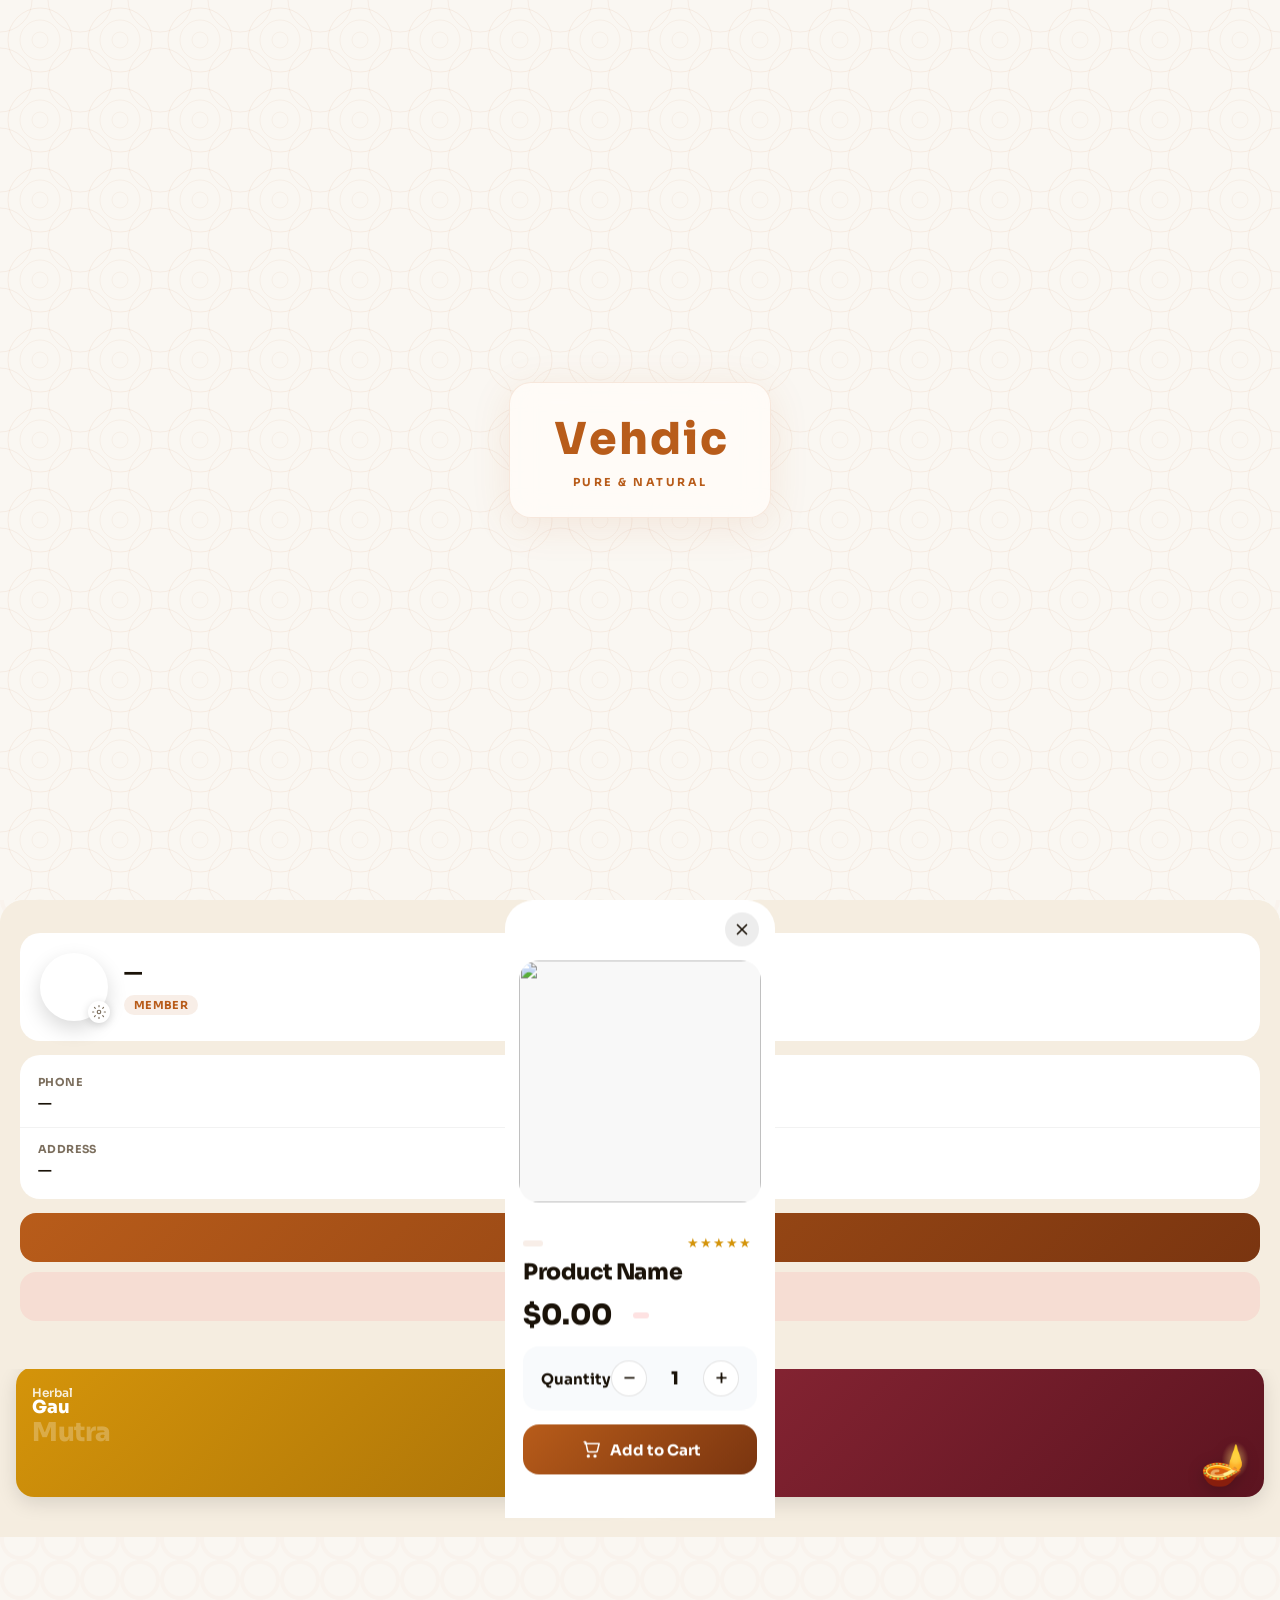
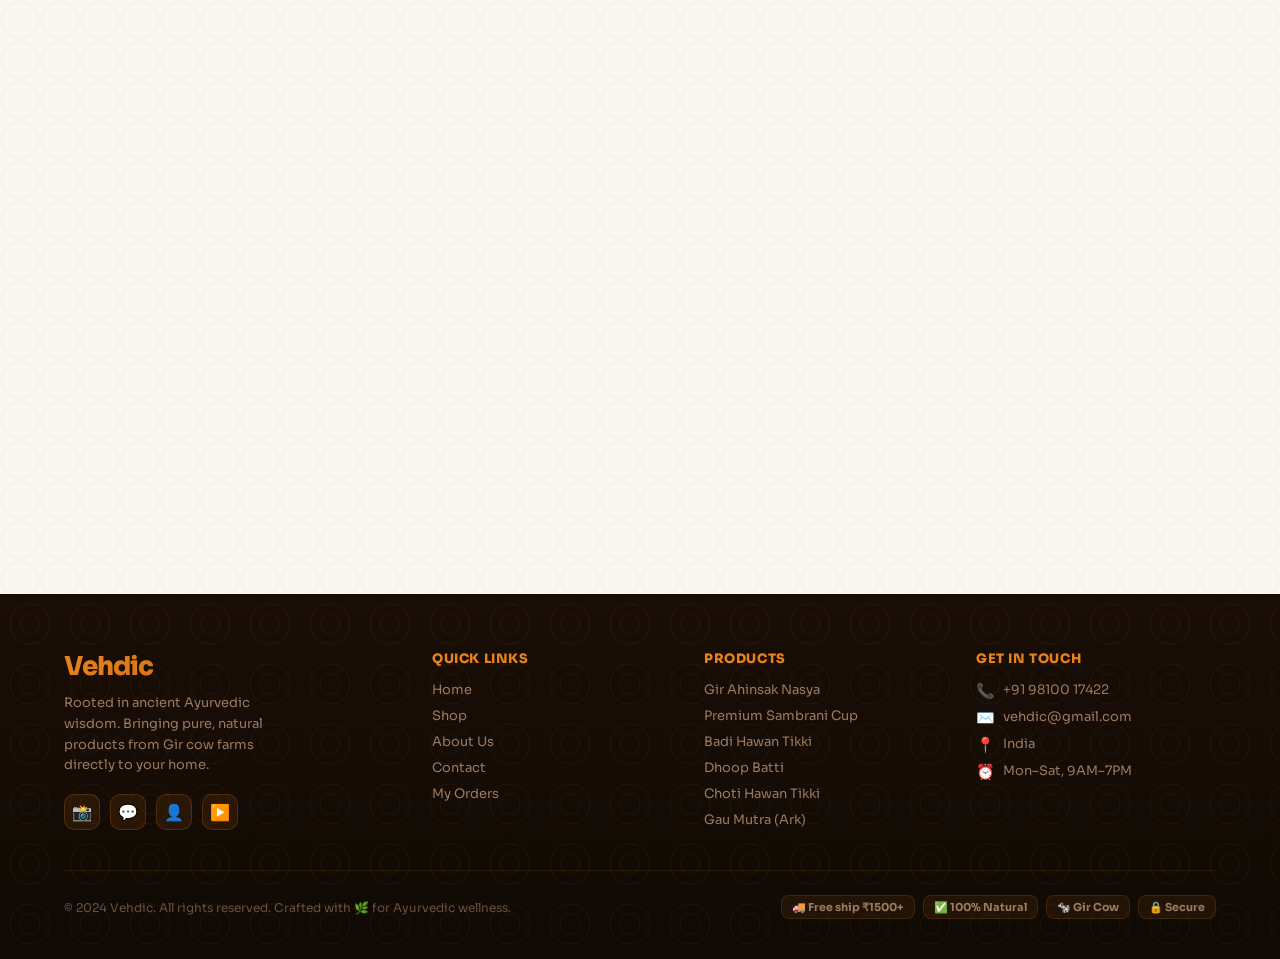
==== index.html @ 8cbbe34f "Update index.html" ====
<!DOCTYPE html>
<html lang="en">
<head>
    <meta charset="UTF-8">
    <meta name="viewport" content="width=device-width, initial-scale=1.0, viewport-fit=cover">
    <meta name="theme-color" content="#b85c1a">
    <meta name="description" content="Vehdic — Pure & Natural Ayurvedic Products. Nasya, Sambrani, Hawan Tikki, Dhoop Batti and more.">
    <meta name="apple-mobile-web-app-capable" content="yes">
    <meta name="apple-mobile-web-app-status-bar-style" content="default">
    <meta name="apple-mobile-web-app-title" content="Vehdic">
    <title>Vehdic</title>
    <!-- PWA Manifest -->
    <link rel="manifest" href="manifest.json">
    <!-- Preconnect to external domains BEFORE loading them -->
    <link rel="preconnect" href="https://fonts.googleapis.com" crossorigin>
    <link rel="preconnect" href="https://fonts.gstatic.com" crossorigin>
    <link rel="preconnect" href="https://www.gstatic.com" crossorigin>
    <link rel="preconnect" href="https://vehdic-default-rtdb.asia-southeast1.firebasedatabase.app" crossorigin>
    <!-- Font: load async so it doesn't block render -->
    <link rel="preload" as="style" href="https://fonts.googleapis.com/css2?family=Sora:wght@400;600;700;800;900&display=swap" onload="this.onload=null;this.rel='stylesheet'">
    <noscript><link rel="stylesheet" href="https://fonts.googleapis.com/css2?family=Sora:wght@400;600;700;800;900&display=swap"></noscript>
    <!-- Critical CSS — inline so page renders immediately without network -->
    <style>
    /* Minimal critical CSS for above-fold render */
    *{margin:0;padding:0;box-sizing:border-box;font-family:'Sora',-apple-system,BlinkMacSystemFont,sans-serif;}
    body{background:#faf7f2;color:#1a1208;overflow-x:hidden;}

    /* ── PAGE LOADER with full background pattern ── */
    .page-loader{
        position:fixed;inset:0;z-index:99999;
        display:flex;align-items:center;justify-content:center;
        background-color:#faf7f2;
        /* Same circle mandala pattern as the main site */
        background-image:url("data:image/svg+xml,%3Csvg width='80' height='80' viewBox='0 0 80 80' xmlns='http://www.w3.org/2000/svg'%3E%3Cg fill='none' fill-rule='evenodd'%3E%3Cg stroke='%23b85c1a' stroke-opacity='0.07' stroke-width='1'%3E%3Ccircle cx='40' cy='40' r='30'/%3E%3Ccircle cx='40' cy='40' r='20'/%3E%3Ccircle cx='40' cy='40' r='10'/%3E%3Ccircle cx='0' cy='0' r='30'/%3E%3Ccircle cx='80' cy='0' r='30'/%3E%3Ccircle cx='0' cy='80' r='30'/%3E%3Ccircle cx='80' cy='80' r='30'/%3E%3C/g%3E%3C/g%3E%3C/svg%3E");
        background-size:80px 80px;
        transition:opacity .5s ease, visibility .5s ease;
    }
    .page-loader:not(.show){opacity:0;visibility:hidden;pointer-events:none;}
    .page-loader.fade-out{opacity:0;visibility:hidden;}
    .loader-inner{
        display:flex;flex-direction:column;align-items:center;gap:8px;
        /* Soft card blur effect behind text */
        background:rgba(250,247,242,0.7);
        backdrop-filter:blur(8px);
        -webkit-backdrop-filter:blur(8px);
        padding:32px 40px;
        border-radius:24px;
        border:1px solid rgba(184,92,26,0.1);
        box-shadow:0 8px 40px rgba(184,92,26,0.08);
    }
    .loader-tagline{
        font-size:11px;font-weight:700;color:#b85c1a;
        letter-spacing:2px;text-transform:uppercase;
        opacity:0;animation:tagIn .6s ease .8s forwards;
    }
    @keyframes tagIn{from{opacity:0;transform:translateY(4px)}to{opacity:1;transform:translateY(0)}}
    .vehdic-loader{display:flex;gap:3px;}
    .vehdic-loader span{font-size:42px;font-weight:900;color:#b85c1a;animation:vP 1s ease-in-out infinite;letter-spacing:-1px;}
    .vehdic-loader span:nth-child(1){animation-delay:0s}
    .vehdic-loader span:nth-child(2){animation-delay:.1s}
    .vehdic-loader span:nth-child(3){animation-delay:.2s}
    .vehdic-loader span:nth-child(4){animation-delay:.3s}
    .vehdic-loader span:nth-child(5){animation-delay:.4s}
    .vehdic-loader span:nth-child(6){animation-delay:.5s}
    @keyframes vP{0%,100%{opacity:.25;transform:translateY(0)}50%{opacity:1;transform:translateY(-9px)}}
    #appShell{opacity:0;transition:opacity .4s ease;}
    #appShell.loaded{opacity:1;}
    </style>
    <!-- Full stylesheet — loads after critical CSS -->
    <link rel="stylesheet" href="style.css" media="print" onload="this.media='all'">
    <noscript><link rel="stylesheet" href="style.css"></noscript>
</head>
<body>

<!-- PAGE LOADER -->
<div id="pageLoader" class="page-loader show">
    <div class="loader-inner">
        <div class="vehdic-loader">
            <span>V</span><span>e</span><span>h</span><span>d</span><span>i</span><span>c</span>
        </div>
        <div class="loader-tagline">Pure &amp; Natural</div>
    </div>
</div>

<!-- ═══════════════════════════════════════════════ -->
<!--  AUTH MODAL (floating, not full wall)           -->
<!-- ═══════════════════════════════════════════════ -->
<div id="authModalOverlay" class="auth-modal-overlay view-hidden" tabindex="-1">
    <div class="auth-modal" role="dialog" aria-modal="true">

        <!-- Dismiss (guest mode) -->
        <button class="auth-modal-dismiss ios-tap" id="authModalDismiss" title="Continue as guest">
            <svg viewBox="0 0 24 24" fill="none" width="18" height="18" stroke="currentColor" stroke-width="2.2"><path d="M6 18L18 6M6 6l12 12" stroke-linecap="round" stroke-linejoin="round"/></svg>
        </button>

        <!-- Brand -->
        <div class="auth-brand">
            <div class="auth-brand-logo">V</div>
            <div>
                <div class="auth-brand-name">Vehdic</div>
                <div class="auth-brand-sub">Pure &amp; Natural Products</div>
            </div>
        </div>

        <!-- Tabs -->
        <div class="auth-tabs">
            <button class="auth-tab active" data-tab="login">Sign In</button>
            <button class="auth-tab" data-tab="register">Create Account</button>
        </div>

        <!-- LOGIN -->
        <div class="auth-panel" id="loginPanel">
            <button class="google-btn ios-tap" id="googleSignInBtn">
                <svg viewBox="0 0 24 24" width="18" height="18"><path fill="#4285F4" d="M22.56 12.25c0-.78-.07-1.53-.2-2.25H12v4.26h5.92c-.26 1.37-1.04 2.53-2.21 3.31v2.77h3.57c2.08-1.92 3.28-4.74 3.28-8.09z"/><path fill="#34A853" d="M12 23c2.97 0 5.46-.98 7.28-2.66l-3.57-2.77c-.98.66-2.23 1.06-3.71 1.06-2.86 0-5.29-1.93-6.16-4.53H2.18v2.84C3.99 20.53 7.7 23 12 23z"/><path fill="#FBBC05" d="M5.84 14.09c-.22-.66-.35-1.36-.35-2.09s.13-1.43.35-2.09V7.07H2.18C1.43 8.55 1 10.22 1 12s.43 3.45 1.18 4.93l3.66-2.84z"/><path fill="#EA4335" d="M12 5.38c1.62 0 3.06.56 4.21 1.64l3.15-3.15C17.45 2.09 14.97 1 12 1 7.7 1 3.99 3.47 2.18 7.07l3.66 2.84z"/></svg>
                Continue with Google
            </button>
            <div class="auth-divider"><span>or continue with email</span></div>
            <div class="auth-field">
                <div class="field-input-wrap">
                    <svg class="field-icon" viewBox="0 0 24 24" fill="none" width="16" height="16"><path d="M4 4h16c1.1 0 2 .9 2 2v12c0 1.1-.9 2-2 2H4c-1.1 0-2-.9-2-2V6c0-1.1.9-2 2-2z" stroke="currentColor" stroke-width="1.8"/><path d="M22 6l-10 7L2 6" stroke="currentColor" stroke-width="1.8"/></svg>
                    <input type="email" id="loginEmail" placeholder="Email address" autocomplete="email">
                </div>
                <span class="field-err" id="loginEmailErr"></span>
            </div>
            <div class="auth-field">
                <div class="field-input-wrap">
                    <svg class="field-icon" viewBox="0 0 24 24" fill="none" width="16" height="16"><rect x="3" y="11" width="18" height="11" rx="2" stroke="currentColor" stroke-width="1.8"/><path d="M7 11V7a5 5 0 0110 0v4" stroke="currentColor" stroke-width="1.8" stroke-linecap="round"/></svg>
                    <input type="password" id="loginPassword" placeholder="Password" autocomplete="current-password">
                    <button class="toggle-pass ios-tap" data-target="loginPassword" tabindex="-1">
                        <svg viewBox="0 0 24 24" fill="none" width="16" height="16"><path d="M1 12s4-8 11-8 11 8 11 8-4 8-11 8-11-8-11-8z" stroke="currentColor" stroke-width="1.8"/><circle cx="12" cy="12" r="3" stroke="currentColor" stroke-width="1.8"/></svg>
                    </button>
                </div>
                <span class="field-err" id="loginPassErr"></span>
            </div>
            <button class="forgot-link ios-tap" id="forgotPassBtn">Forgot password?</button>
            <button class="auth-submit ios-tap" id="loginBtn"><span>Sign In</span></button>
        </div>

        <!-- REGISTER -->
        <div class="auth-panel view-hidden" id="registerPanel">
            <button class="google-btn ios-tap" id="googleSignUpBtn">
                <svg viewBox="0 0 24 24" width="18" height="18"><path fill="#4285F4" d="M22.56 12.25c0-.78-.07-1.53-.2-2.25H12v4.26h5.92c-.26 1.37-1.04 2.53-2.21 3.31v2.77h3.57c2.08-1.92 3.28-4.74 3.28-8.09z"/><path fill="#34A853" d="M12 23c2.97 0 5.46-.98 7.28-2.66l-3.57-2.77c-.98.66-2.23 1.06-3.71 1.06-2.86 0-5.29-1.93-6.16-4.53H2.18v2.84C3.99 20.53 7.7 23 12 23z"/><path fill="#FBBC05" d="M5.84 14.09c-.22-.66-.35-1.36-.35-2.09s.13-1.43.35-2.09V7.07H2.18C1.43 8.55 1 10.22 1 12s.43 3.45 1.18 4.93l3.66-2.84z"/><path fill="#EA4335" d="M12 5.38c1.62 0 3.06.56 4.21 1.64l3.15-3.15C17.45 2.09 14.97 1 12 1 7.7 1 3.99 3.47 2.18 7.07l3.66 2.84z"/></svg>
                Sign up with Google
            </button>
            <div class="auth-divider"><span>or continue with email</span></div>
            <div class="auth-field">
                <div class="field-input-wrap">
                    <svg class="field-icon" viewBox="0 0 24 24" fill="none" width="16" height="16"><circle cx="12" cy="8" r="4" stroke="currentColor" stroke-width="1.8"/><path d="M20 21c0-2.5-2-5-8-5s-8 2.5-8 5" stroke="currentColor" stroke-width="1.8" stroke-linecap="round"/></svg>
                    <input type="text" id="regName" placeholder="Full name" autocomplete="name">
                </div>
                <span class="field-err" id="regNameErr"></span>
            </div>
            <div class="auth-field">
                <div class="field-input-wrap">
                    <svg class="field-icon" viewBox="0 0 24 24" fill="none" width="16" height="16"><path d="M4 4h16c1.1 0 2 .9 2 2v12c0 1.1-.9 2-2 2H4c-1.1 0-2-.9-2-2V6c0-1.1.9-2 2-2z" stroke="currentColor" stroke-width="1.8"/><path d="M22 6l-10 7L2 6" stroke="currentColor" stroke-width="1.8"/></svg>
                    <input type="email" id="regEmail" placeholder="Email address" autocomplete="email">
                </div>
                <span class="field-err" id="regEmailErr"></span>
            </div>
            <div class="auth-field">
                <div class="field-input-wrap">
                    <svg class="field-icon" viewBox="0 0 24 24" fill="none" width="16" height="16"><rect x="3" y="11" width="18" height="11" rx="2" stroke="currentColor" stroke-width="1.8"/><path d="M7 11V7a5 5 0 0110 0v4" stroke="currentColor" stroke-width="1.8" stroke-linecap="round"/></svg>
                    <input type="password" id="regPassword" placeholder="Create password (min 6 chars)" autocomplete="new-password">
                    <button class="toggle-pass ios-tap" data-target="regPassword" tabindex="-1">
                        <svg viewBox="0 0 24 24" fill="none" width="16" height="16"><path d="M1 12s4-8 11-8 11 8 11 8-4 8-11 8-11-8-11-8z" stroke="currentColor" stroke-width="1.8"/><circle cx="12" cy="12" r="3" stroke="currentColor" stroke-width="1.8"/></svg>
                    </button>
                </div>
                <div class="pass-strength"><div class="strength-bar"><div class="strength-fill" id="strengthFill"></div></div><span id="strengthLabel"></span></div>
                <span class="field-err" id="regPassErr"></span>
            </div>
            <button class="auth-submit ios-tap" id="registerBtn"><span>Create Account</span></button>
        </div>

    </div>
</div>

<!-- ═══════════════════════════════════════════════ -->
<!--  APP (always visible — guest or logged in)      -->
<!-- ═══════════════════════════════════════════════ -->
<div id="appShell">

    <header class="navbar">
        <div class="logo">Vehdic</div>
        <nav class="nav-links" id="nav-links">
            <a href="#" class="active">Home</a>
            <a href="#">Shop</a>
            <a href="#">My Order</a>
            <a href="#">About us</a>
            <a href="#">Contact</a>
            <a href="#">Cart</a>
            <a href="#" id="navProfileLink">Profile</a>
        </nav>
        <div class="mobile-nav-icons">
            <!-- PWA Install Button — animated download -->
            <button id="installBtn" class="install-btn ios-tap" title="Install App">
                <!-- Default state: download icon -->
                <div class="install-icon-state" id="installIconState">
                    <svg id="installIconSvg" viewBox="0 0 24 24" fill="none" width="20" height="20">
                        <path d="M12 3v11M8 10l4 4 4-4" stroke="currentColor" stroke-width="2" stroke-linecap="round" stroke-linejoin="round"/>
                        <path d="M3 17v1a3 3 0 003 3h12a3 3 0 003-3v-1" stroke="currentColor" stroke-width="2" stroke-linecap="round"/>
                    </svg>
                </div>
                <!-- Expanded state: bar + text (shown on animation) -->
                <div class="install-expanded-state" id="installExpandedState" style="display:none;">
                    <svg viewBox="0 0 24 24" fill="none" width="16" height="16" style="flex-shrink:0">
                        <path d="M12 3v11M8 10l4 4 4-4" stroke="currentColor" stroke-width="2" stroke-linecap="round" stroke-linejoin="round"/>
                        <path d="M3 17v1a3 3 0 003 3h12a3 3 0 003-3v-1" stroke="currentColor" stroke-width="2" stroke-linecap="round"/>
                    </svg>
                    <div class="install-text-wrap">
                        <span class="install-label">Download App</span>
                        <div class="install-progress-bar">
                            <div class="install-progress-fill" id="installProgressFill"></div>
                        </div>
                    </div>
                </div>
            </button>
            <!-- Profile / login -->
            <button id="profileIconBtn" class="icon-btn ios-tap profile-icon-btn" title="Profile">
                <div class="nav-avatar" id="navAvatar">
                    <svg viewBox="0 0 24 24" fill="none" width="24" height="24">
                        <circle cx="12" cy="8" r="4" stroke="currentColor" stroke-width="1.8" fill="currentColor" fill-opacity="0.1"/>
                        <path d="M4 20c0-4 3.6-7 8-7s8 3 8 7" stroke="currentColor" stroke-width="1.8" stroke-linecap="round"/>
                    </svg>
                </div>
            </button>
            <!-- 3-dot menu -->
            <button id="mobileMenuBtn" class="icon-btn ios-tap" title="More">
                <svg viewBox="0 0 24 24" fill="none" width="22" height="22">
                    <circle cx="5" cy="12" r="1.8" fill="currentColor"/>
                    <circle cx="12" cy="12" r="1.8" fill="currentColor"/>
                    <circle cx="19" cy="12" r="1.8" fill="currentColor"/>
                </svg>
            </button>
            <div class="mobile-dropdown-menu" id="mobileDropdown">
                <a href="#" class="ios-tap">About us</a>
                <div class="ios-divider"></div>
                <a href="#" class="ios-tap">Contact</a>
            </div>
        </div>
    </header>

    <!-- HOME -->
    <div id="homeContent" class="view-page view-visible">
        <main class="container">
            <section class="hero reveal">
                <h1 class="hero-bg-text">NASYA</h1>
                <div class="hero-content">
                    <div class="hero-text">
                        <p class="hero-eyebrow">⭐ Super Special</p>
                        <h3>Gir Ahinsak</h3>
                        <h2>Nasya</h2>
                        <p class="hero-sub">Ancient Ayurvedic nasal therapy with pure A2 Gir Cow Ghee</p>
                        <button class="btn-primary hover-btn ios-tap">Shop now</button>
                    </div>
                    <div class="hero-img-container floating-anim">
                        <img loading="lazy" decoding="async" src="https://anadi.co.in/wp-content/uploads/2024/10/WhatsApp-Image-2024-10-19-at-1.33.23-PM-600x960.jpeg" alt="Gir Ahinsak Nasya" fetchpriority="high" loading="eager">
                    </div>
                </div>
            </section>
            <section class="promo-grid reveal">
                <div class="promo-card bg-saffron card-normal ios-tap"><div class="card-text"><p>Pure</p><h3>Ayurvedic</h3><h1 class="bg-title">Nasya</h1></div><div class="promo-emoji">🫙</div></div>
                <div class="promo-card bg-earthen card-normal ios-tap"><div class="card-text"><p>Sacred</p><h3>Puja</h3><h1 class="bg-title text-earthen">Sambrani</h1></div><div class="promo-emoji">🪔</div></div>
                <div class="promo-card bg-forest card-wide ios-tap"><div class="card-text"><p>Traditional</p><h3>Hawan</h3><h1 class="bg-title text-forest">Tikki</h1></div><div class="promo-emoji">🔥</div></div>
                <div class="promo-card bg-clay card-wide ios-tap"><div class="card-text dark-text"><p>Aromatic</p><h3>Sacred</h3><h1 class="bg-title text-clay">Dhoop Batti</h1></div><div class="promo-emoji">🌿</div></div>
                <div class="promo-card bg-turmeric card-normal ios-tap"><div class="card-text"><p>Herbal</p><h3>Health</h3><h1 class="bg-title text-turmeric">Gau Mutra</h1></div><div class="promo-emoji">🐄</div></div>
                <div class="promo-card bg-maroon card-normal ios-tap"><div class="card-text"><p>100%</p><h3>Natural</h3><h1 class="bg-title text-maroon">Organic</h1></div><div class="promo-emoji">🌱</div></div>
            </section>
            <section class="sale-banner dark-red-banner reveal">
                <div class="banner-left"><h2>PURE<br>NASYA</h2></div>
                <div class="banner-center"><img loading="lazy" decoding="async" src="https://anadi.co.in/wp-content/uploads/2024/10/WhatsApp-Image-2024-10-19-at-1.33.23-PM-600x960.jpeg" class="center-product floating-anim banner-product-img" alt="Nasya"></div>
                <div class="banner-right"><p class="discount">50% off</p><h2>Summer Sale</h2><p class="desc">Ancient Ayurvedic nasal therapy with pure<br>A2 Gir Cow Ghee</p><button class="btn-white hover-btn ios-tap">Shop now</button></div>
            </section>
            <section class="best-sellers reveal">
                <h2 class="section-title">Our Products</h2>
                <p class="section-subtitle">Pure · Natural · Ayurvedic</p>
                <div class="products-grid"></div>
            </section>
            <section class="sale-banner dark-green-banner reveal" style="margin-bottom:40px;">
                <div class="banner-left"><h2>SACRED<br>PUJA</h2></div>
                <div class="banner-center"><img loading="lazy" decoding="async" src="https://anadi.co.in/wp-content/uploads/2024/10/XXXX-600x960.png" class="center-product floating-anim banner-product-img" alt="Sambrani"></div>
                <div class="banner-right"><p class="discount">50% off</p><h2>Summer Sale</h2><p class="desc">Premium Sambrani Cups made from pure<br>Benzoin resin &amp; cow dung</p><button class="btn-white hover-btn ios-tap">Shop now</button></div>
            </section>
        </main>

        <!-- ── FOOTER ── -->
        <footer class="site-footer">
            <div class="footer-top">
                <!-- Brand -->
                <div class="footer-brand-col">
                    <div class="footer-logo">Vehdic</div>
                    <p class="footer-tagline">Rooted in ancient Ayurvedic wisdom. Bringing pure, natural products from Gir cow farms directly to your home.</p>
                    <div class="footer-social">
                        <a class="footer-social-btn" href="#" title="Instagram">📸</a>
                        <a class="footer-social-btn" href="#" title="WhatsApp">💬</a>
                        <a class="footer-social-btn" href="#" title="Facebook">👤</a>
                        <a class="footer-social-btn" href="#" title="YouTube">▶️</a>
                    </div>
                </div>
                <!-- Quick Links -->
                <div class="footer-col">
                    <h4>Quick Links</h4>
                    <div class="footer-links">
                        <a id="footerHome">Home</a>
                        <a id="footerShop">Shop</a>
                        <a id="footerAbout">About Us</a>
                        <a id="footerContact">Contact</a>
                        <a id="footerOrders">My Orders</a>
                    </div>
                </div>
                <!-- Products -->
                <div class="footer-col">
                    <h4>Products</h4>
                    <div class="footer-links">
                        <a>Gir Ahinsak Nasya</a>
                        <a>Premium Sambrani Cup</a>
                        <a>Badi Hawan Tikki</a>
                        <a>Dhoop Batti</a>
                        <a>Choti Hawan Tikki</a>
                        <a>Gau Mutra (Ark)</a>
                    </div>
                </div>
                <!-- Contact -->
                <div class="footer-col">
                    <h4>Get in Touch</h4>
                    <div class="footer-contact-item">
                        <span>📞</span>
                        <a href="tel:+919810017422">+91 98100 17422</a>
                    </div>
                    <div class="footer-contact-item">
                        <span>✉️</span>
                        <a href="mailto:vehdic@gmail.com">vehdic@gmail.com</a>
                    </div>
                    <div class="footer-contact-item">
                        <span>📍</span>
                        <span>India</span>
                    </div>
                    <div class="footer-contact-item">
                        <span>⏰</span>
                        <span>Mon–Sat, 9AM–7PM</span>
                    </div>
                </div>
            </div>
            <div class="footer-bottom">
                <p class="footer-copy">© 2024 Vehdic. All rights reserved. Crafted with 🌿 for Ayurvedic wellness.</p>
                <div class="footer-badges">
                    <div class="footer-badge">🚚 Free ship ₹1500+</div>
                    <div class="footer-badge">✅ 100% Natural</div>
                    <div class="footer-badge">🐄 Gir Cow</div>
                    <div class="footer-badge">🔒 Secure</div>
                </div>
            </div>
        </footer>
    </div>

    <!-- ORDERS -->
    <div id="ordersView" class="view-page view-hidden">
        <div class="orders-page container">
            <div class="orders-page-header"><h2>My Orders</h2><p>Your complete purchase history</p></div>
            <!-- Guest orders prompt injected by JS or ordersContainer -->
            <div id="ordersContainer"></div>
        </div>
    </div>

    <!-- ABOUT US -->
    <div id="aboutView" class="view-page view-hidden">
        <section class="about-hero reveal">
            <div class="about-hero-badge">🌿 Our Story</div>
            <h1>Pure. Natural.<br>Ayurvedic.</h1>
            <p>Vehdic was born from a deep reverence for ancient Vedic traditions. We believe that nature has always held the answers — we simply help you find them.</p>
        </section>

        <div class="why-grid reveal">
            <div class="why-card">
                <div class="why-icon">🐄</div>
                <h3>Gir Cow Heritage</h3>
                <p>Our products are crafted from A2 milk and by-products of authentic Gir cows — one of India's most sacred and nutrient-rich breeds.</p>
            </div>
            <div class="why-card">
                <div class="why-icon">🫙</div>
                <h3>Ancient Nasya Therapy</h3>
                <p>Our flagship Gir Ahinsak Nasya follows authentic Ayurvedic protocols — nasal administration that purifies the mind, sharpens senses and boosts immunity.</p>
            </div>
            <div class="why-card">
                <div class="why-icon">🌿</div>
                <h3>Zero Chemicals</h3>
                <p>Every product is completely free from synthetic chemicals, preservatives, artificial colours and fragrances. What you get is purely natural.</p>
            </div>
            <div class="why-card">
                <div class="why-icon">🔥</div>
                <h3>Sacred Puja Products</h3>
                <p>Our Hawan Tikkis, Dhoop Batti and Sambrani Cups are crafted with pure cow dung and medicinal herbs — purifying your space the Vedic way.</p>
            </div>
            <div class="why-card">
                <div class="why-icon">🚚</div>
                <h3>Farm to Doorstep</h3>
                <p>From Gir farms straight to your home. No middlemen, no compromises. Freshly prepared and delivered within 5 working days.</p>
            </div>
            <div class="why-card">
                <div class="why-icon">❤️</div>
                <h3>Made with Devotion</h3>
                <p>Every product is prepared with utmost care and reverence — honouring the ancient traditions that have sustained wellness for thousands of years.</p>
            </div>
        </div>

        <div class="about-story reveal" style="margin-bottom:0;">
            <div class="about-story-text">
                <h2>Why We Started Vehdic</h2>
                <p>In a world flooded with synthetic products, we asked: <em>what would our ancestors use?</em> The answer was always rooted in nature — the cow, the herbs, the fire.</p>
                <p>Vehdic is our commitment to preserving these ancient practices. Every product we make is a bridge between Vedic wisdom and modern life — making it simple, accessible and genuinely effective.</p>
                <p>We source exclusively from Gir cow farms in Gujarat, work with Ayurvedic practitioners, and never compromise on purity. This is not just a business — it is seva (service) to the ancient knowledge that still heals.</p>
            </div>
            <div class="about-story-img">🫙</div>
        </div>

        <div class="trust-strip reveal" style="margin-top:32px;">
            <div class="trust-item">
                <span>✅</span>
                <div class="trust-item-text"><strong>100% Natural</strong><small>No synthetics ever</small></div>
            </div>
            <div class="trust-item">
                <span>🐄</span>
                <div class="trust-item-text"><strong>Gir Cow</strong><small>A2 products only</small></div>
            </div>
            <div class="trust-item">
                <span>🚚</span>
                <div class="trust-item-text"><strong>Fast Delivery</strong><small>Within 5 days</small></div>
            </div>
            <div class="trust-item">
                <span>🌿</span>
                <div class="trust-item-text"><strong>Formaldehyde Free</strong><small>Safe for family</small></div>
            </div>
        </div>
        <div style="height:120px;"></div>
    </div>

    <!-- CONTACT -->
    <div id="contactView" class="view-page view-hidden">
        <div class="contact-page">
            <div class="contact-hero reveal">
                <h1>Get in Touch</h1>
                <p>We'd love to hear from you — questions, orders, wholesale enquiries or just saying hello 🙏</p>
            </div>

            <div class="contact-grid reveal">
                <div class="contact-card">
                    <div class="contact-card-icon">📞</div>
                    <h3>Call Us</h3>
                    <p>Mon–Sat, 9AM to 7PM IST</p>
                    <a href="tel:+919810017422">+91 98100 17422</a>
                </div>
                <div class="contact-card">
                    <div class="contact-card-icon">✉️</div>
                    <h3>Email Us</h3>
                    <p>We reply within 24 hours</p>
                    <a href="mailto:vehdic@gmail.com">vehdic@gmail.com</a>
                </div>
                <div class="contact-card">
                    <div class="contact-card-icon">💬</div>
                    <h3>WhatsApp</h3>
                    <p>Quick support on WhatsApp</p>
                    <a href="https://wa.me/919810017422" target="_blank">Chat on WhatsApp</a>
                </div>
                <div class="contact-card">
                    <div class="contact-card-icon">📍</div>
                    <h3>Location</h3>
                    <p>We deliver Pan India</p>
                    <a>Across India 🇮🇳</a>
                </div>
            </div>

            <div class="contact-form-card reveal">
                <h2>Send us a Message</h2>
                <div class="contact-field">
                    <label>Your Name</label>
                    <input type="text" id="ctName" placeholder="Full name">
                </div>
                <div style="display:grid;grid-template-columns:1fr 1fr;gap:14px;">
                    <div class="contact-field">
                        <label>Email</label>
                        <input type="email" id="ctEmail" placeholder="your@email.com">
                    </div>
                    <div class="contact-field">
                        <label>Phone</label>
                        <input type="tel" id="ctPhone" placeholder="+91 00000 00000">
                    </div>
                </div>
                <div class="contact-field">
                    <label>Subject</label>
                    <select id="ctSubject">
                        <option>Product Enquiry</option>
                        <option>Order Issue</option>
                        <option>Wholesale / Bulk Order</option>
                        <option>Feedback</option>
                        <option>Other</option>
                    </select>
                </div>
                <div class="contact-field">
                    <label>Message</label>
                    <textarea id="ctMessage" placeholder="Tell us how we can help you…"></textarea>
                </div>
                <button class="contact-submit ios-tap" id="ctSubmitBtn">
                    <svg viewBox="0 0 24 24" fill="none" width="18" height="18"><path d="M22 2L11 13M22 2L15 22l-4-9-9-4 20-7z" stroke="currentColor" stroke-width="2" stroke-linecap="round" stroke-linejoin="round"/></svg>
                    Send Message
                </button>
            </div>
        </div>
        <div style="height:120px;"></div>
    </div>

    <!-- SHOP -->
    <div id="shopView" class="view-page view-hidden">
        <div class="shop-page container">

            <!-- Modern search header -->
            <div class="shop-search-header">
                <div class="shop-search-bar-wrap">
                    <div class="shop-search-bar" id="shopSearchBar">
                        <svg class="shop-search-icon" viewBox="0 0 24 24" fill="none" width="20" height="20"><circle cx="11" cy="11" r="7" stroke="currentColor" stroke-width="2"/><path d="M16.5 16.5L21 21" stroke="currentColor" stroke-width="2" stroke-linecap="round"/></svg>
                        <input type="text" id="shopSearchInput" placeholder="Search products, brands…" autocomplete="off" spellcheck="false">
                        <button class="shop-search-clear" id="shopSearchClear" style="display:none">
                            <svg viewBox="0 0 24 24" fill="none" width="16" height="16"><circle cx="12" cy="12" r="9" fill="currentColor" fill-opacity="0.12"/><path d="M9 9l6 6M15 9l-6 6" stroke="currentColor" stroke-width="1.8" stroke-linecap="round"/></svg>
                        </button>
                    </div>
                </div>

                <!-- Filter chips -->
                <div class="shop-filter-chips" id="shopFilterChips">
                    <button class="chip chip-active" data-cat="">All</button>
                    <!-- More chips injected by JS -->
                </div>

                <!-- Results count -->
                <div class="shop-results-bar">
                    <span id="shopResultsCount" class="results-count"></span>
                    <div class="sort-wrap">
                        <select id="shopSortSelect" class="shop-sort">
                            <option value="">Sort: Default</option>
                            <option value="price-asc">Price: Low to High</option>
                            <option value="price-desc">Price: High to Low</option>
                            <option value="name">Name A–Z</option>
                            <option value="rating">Top Rated</option>
                        </select>
                    </div>
                </div>
            </div>

            <div class="products-grid" id="shopProductsGrid"></div>
        </div>
    </div>

    <!-- BOTTOM NAV — Modern pill design -->
    <nav class="bottom-nav">
        <a href="#" class="nav-item active ios-tap" data-label="Home">
            <div class="nav-icon-wrap">
                <svg viewBox="0 0 24 24" fill="none" width="20" height="20">
                    <path d="M5 12H3l9-9 9 9h-2" stroke="currentColor" stroke-width="1.9" stroke-linecap="round" stroke-linejoin="round"/>
                    <path d="M5 12v7a1 1 0 001 1h4v-4h4v4h4a1 1 0 001-1v-7" stroke="currentColor" stroke-width="1.9" stroke-linecap="round" stroke-linejoin="round"/>
                </svg>
            </div>
            <span>Home</span>
        </a>
        <a href="#" class="nav-item ios-tap" data-label="Shop">
            <div class="nav-icon-wrap">
                <svg viewBox="0 0 24 24" fill="none" width="20" height="20">
                    <path d="M6 2L3 6v14a2 2 0 002 2h14a2 2 0 002-2V6l-3-4z" stroke="currentColor" stroke-width="1.9" stroke-linecap="round" stroke-linejoin="round"/>
                    <line x1="3" y1="6" x2="21" y2="6" stroke="currentColor" stroke-width="1.9" stroke-linecap="round"/>
                    <path d="M16 10a4 4 0 01-8 0" stroke="currentColor" stroke-width="1.9" stroke-linecap="round" stroke-linejoin="round"/>
                </svg>
            </div>
            <span>Shop</span>
        </a>
        <a href="#" class="nav-item ios-tap" data-label="Category">
            <div class="nav-icon-wrap">
                <svg viewBox="0 0 24 24" fill="none" width="20" height="20">
                    <path d="M4 6h16M4 12h16M4 18h7" stroke="currentColor" stroke-width="1.9" stroke-linecap="round"/>
                    <circle cx="19" cy="18" r="3" stroke="currentColor" stroke-width="1.9"/>
                    <path d="M21.5 20.5l-2-2" stroke="currentColor" stroke-width="1.9" stroke-linecap="round"/>
                </svg>
            </div>
            <span>Category</span>
        </a>
        <a href="#" class="nav-item ios-tap" data-label="Cart">
            <div class="nav-icon-wrap">
                <svg viewBox="0 0 24 24" fill="none" width="20" height="20">
                    <path d="M2 3h2l.9 5" stroke="currentColor" stroke-width="1.9" stroke-linecap="round" stroke-linejoin="round"/>
                    <path d="M7 13h11l1-7H6" stroke="currentColor" stroke-width="1.9" stroke-linecap="round" stroke-linejoin="round"/>
                    <circle cx="9" cy="20" r="1.5" stroke="currentColor" stroke-width="1.9"/>
                    <circle cx="18" cy="20" r="1.5" stroke="currentColor" stroke-width="1.9"/>
                </svg>
            </div>
            <span>Cart</span>
        </a>
        <a href="#" class="nav-item ios-tap" data-label="My Order">
            <div class="nav-icon-wrap">
                <svg viewBox="0 0 24 24" fill="none" width="20" height="20">
                    <rect x="3" y="3" width="18" height="18" rx="3" stroke="currentColor" stroke-width="1.9"/>
                    <path d="M8 9h8M8 13h5" stroke="currentColor" stroke-width="1.9" stroke-linecap="round"/>
                    <circle cx="17" cy="17" r="3" fill="currentColor" fill-opacity="0.15" stroke="currentColor" stroke-width="1.5"/>
                    <path d="M16 17l.8.8L18 16" stroke="currentColor" stroke-width="1.4" stroke-linecap="round" stroke-linejoin="round"/>
                </svg>
            </div>
            <span>My Order</span>
        </a>
    </nav>

</div><!-- /#appShell -->

<!-- ════════════════ OVERLAYS (outside appShell) ════════════════ -->

<!-- CATEGORY SHEET -->
<div class="cat-sheet-overlay" id="catSheetOverlay"></div>
<div class="cat-sheet" id="catSheet">
    <div class="cat-sheet-handle"></div>
    <div class="cat-sheet-header"><h3>Shop by Category</h3><button class="cat-sheet-close ios-tap" id="catSheetClose"><svg viewBox="0 0 24 24" fill="none" width="20" height="20" stroke="currentColor" stroke-width="2.2"><path d="M6 18L18 6M6 6l12 12" stroke-linecap="round" stroke-linejoin="round"/></svg></button></div>
    <div class="cat-sheet-grid">
        <div class="cat-card cat-saffron ios-tap" data-cat="Health"><div class="cat-card-text"><p>Ayurvedic</p><h3>Health</h3><h1>Nasya</h1></div><div class="cat-card-emoji">🫙</div></div>
        <div class="cat-card cat-earthen ios-tap" data-cat="Puja"><div class="cat-card-text"><p>Sacred</p><h3>Puja</h3><h1>Items</h1></div><div class="cat-card-emoji">🪔</div></div>
        <div class="cat-card cat-forest cat-wide ios-tap" data-cat="Puja"><div class="cat-card-text"><p>Traditional</p><h3>Hawan</h3><h1>Tikki</h1></div><div class="cat-card-emoji">🔥</div></div>
        <div class="cat-card cat-clay cat-wide ios-tap" data-cat="Puja"><div class="cat-card-text dark-text"><p>Aromatic</p><h3>Dhoop</h3><h1>Batti</h1></div><div class="cat-card-emoji">🌿</div></div>
        <div class="cat-card cat-turmeric ios-tap" data-cat="Health"><div class="cat-card-text"><p>Herbal</p><h3>Gau</h3><h1>Mutra</h1></div><div class="cat-card-emoji">🐄</div></div>
        <div class="cat-card cat-maroon ios-tap" data-cat="Puja"><div class="cat-card-text"><p>Premium</p><h3>Sambrani</h3><h1>Cup</h1></div><div class="cat-card-emoji">🪔</div></div>
    </div>
</div>

<!-- PROFILE SHEET -->
<div class="profile-overlay" id="profileOverlay"></div>
<div class="profile-sheet" id="profileSheet">
    <div class="cat-sheet-handle"></div>
    <div id="profileViewMode">
        <div class="profile-hero">
            <div class="profile-avatar-large" id="profileAvatarLarge"><span id="profileInitials">?</span><button class="avatar-edit-btn ios-tap" id="avatarColorBtn"><svg viewBox="0 0 24 24" fill="none" width="14" height="14"><circle cx="12" cy="12" r="3" stroke="currentColor" stroke-width="2"/><path d="M12 1v2M12 21v2M4.22 4.22l1.42 1.42M18.36 18.36l1.42 1.42M1 12h2M21 12h2M4.22 19.78l1.42-1.42M18.36 5.64l1.42-1.42" stroke="currentColor" stroke-width="2" stroke-linecap="round"/></svg></button></div>
            <div class="profile-hero-text"><h2 id="profileDisplayName">—</h2><p id="profileDisplayEmail"></p><span class="profile-member-badge">Member</span></div>
        </div>
        <div class="profile-info-cards">
            <div class="profile-info-row">
                <div class="profile-info-item"><span class="info-label">Phone</span><span class="info-value" id="profilePhone">—</span></div>
                <div class="profile-info-item"><span class="info-label">Gender</span><span class="info-value" id="profileGender">—</span></div>
            </div>
            <div class="profile-info-item full-width"><span class="info-label">Address</span><span class="info-value" id="profileAddress">—</span></div>
        </div>
        <div class="profile-actions">
            <button class="profile-action-btn edit-btn ios-tap" id="editProfileBtn"><svg viewBox="0 0 24 24" fill="none" width="18" height="18"><path d="M11 4H4a2 2 0 00-2 2v14a2 2 0 002 2h14a2 2 0 002-2v-7" stroke="currentColor" stroke-width="1.8" stroke-linecap="round"/><path d="M18.5 2.5a2.121 2.121 0 013 3L12 15l-4 1 1-4 9.5-9.5z" stroke="currentColor" stroke-width="1.8" stroke-linecap="round"/></svg> Edit Profile</button>
            <button class="profile-action-btn signout-btn ios-tap" id="signOutBtn"><svg viewBox="0 0 24 24" fill="none" width="18" height="18"><path d="M9 21H5a2 2 0 01-2-2V5a2 2 0 012-2h4M16 17l5-5-5-5M21 12H9" stroke="currentColor" stroke-width="1.8" stroke-linecap="round" stroke-linejoin="round"/></svg> Sign Out</button>
        </div>
    </div>
    <div id="profileEditMode" class="view-hidden">
        <div class="edit-header"><button class="back-btn ios-tap" id="cancelEditBtn"><svg viewBox="0 0 24 24" fill="none" width="20" height="20"><path d="M19 12H5M12 5l-7 7 7 7" stroke="currentColor" stroke-width="2" stroke-linecap="round" stroke-linejoin="round"/></svg></button><h3>Edit Profile</h3></div>
        <div class="edit-fields">
            <div class="auth-field"><label>Full Name</label><input type="text" id="editName" placeholder="Your full name"></div>
            <div class="auth-field"><label>Phone</label><input type="tel" id="editPhone" placeholder="+91 00000 00000"></div>
            <div class="auth-field"><label>Gender</label><div class="gender-options"><label class="gender-opt ios-tap"><input type="radio" name="gender" value="Male"><span>Male</span></label><label class="gender-opt ios-tap"><input type="radio" name="gender" value="Female"><span>Female</span></label><label class="gender-opt ios-tap"><input type="radio" name="gender" value="Other"><span>Other</span></label></div></div>
            <div class="auth-field"><label>Address</label><textarea id="editAddress" placeholder="Your delivery address" rows="2"></textarea></div>
        </div>
        <button class="auth-submit ios-tap" id="saveProfileBtn"><span>Save Changes</span></button>
    </div>
</div>

<!-- CART SIDEBAR -->
<div class="cart-overlay" id="cartOverlay"></div>
<div class="cart-sidebar" id="cartSidebar">
    <div class="cart-header"><h3>Your Cart</h3><button class="close-cart ios-tap" id="closeCartBtn"><svg viewBox="0 0 24 24" fill="none" width="24" height="24" stroke="currentColor" stroke-width="2"><path d="M6 18L18 6M6 6l12 12" stroke-linecap="round" stroke-linejoin="round"/></svg></button></div>
    <div class="cart-items" id="cartItemsContainer"><p class="empty-cart-msg">Your cart is empty.</p></div>
    <div class="cart-footer">
        <div class="coupon-row" id="couponRow">
            <div class="coupon-input-wrap"><svg viewBox="0 0 24 24" fill="none" width="16" height="16"><rect x="2" y="7" width="20" height="10" rx="2" stroke="currentColor" stroke-width="1.8"/><path d="M12 7v10M7 12h.01M17 12h.01" stroke="currentColor" stroke-width="1.8" stroke-linecap="round"/></svg><input type="text" id="couponInput" placeholder="Coupon code" autocomplete="off"></div>
            <button class="coupon-apply-btn ios-tap" id="couponApplyBtn">Apply</button>
        </div>
        <div class="coupon-status" id="couponStatus"></div>
        <div class="cart-breakdown">
            <div class="breakdown-row"><span>Subtotal</span><span id="cartSubtotal">$0.00</span></div>
            <div class="breakdown-row discount-row" id="discountRow" style="display:none"><span id="discountLabel">Discount</span><span id="cartDiscount" class="discount-val">−$0.00</span></div>
            <div class="breakdown-row"><span>Shipping</span><span id="cartShipping">Free</span></div>
        </div>
        <div class="cart-total-row">
            <div class="cart-total"><span>Total</span><span id="cartTotalPrice">$0.00</span></div>
            <button class="btn-primary checkout-btn ios-tap" id="checkoutBtn">Place Order</button>
        </div>
    </div>
</div>

<!-- PRODUCT DETAIL SHEET -->
<div class="pdp-overlay" id="pdpOverlay"></div>
<div class="pdp-sheet" id="pdpSheet">
    <button class="pdp-close ios-tap" id="pdpClose"><svg viewBox="0 0 24 24" fill="none" width="18" height="18" stroke="currentColor" stroke-width="2.2"><path d="M6 18L18 6M6 6l12 12" stroke-linecap="round" stroke-linejoin="round"/></svg></button>
    <div class="pdp-gallery">
        <div class="pdp-main-img-wrap"><img id="pdpMainImg" src="" alt="" class="pdp-main-img"></div>
        <div class="pdp-thumbnails" id="pdpThumbnails"></div>
    </div>
    <div class="pdp-content">
        <div class="pdp-top-row">
            <span class="pdp-badge" id="pdpBadge"></span>
            <div class="pdp-rating"><span class="pdp-stars" id="pdpStars">★★★★★</span><span class="pdp-review-count" id="pdpReviewCount"></span></div>
        </div>
        <h1 class="pdp-title" id="pdpTitle">Product Name</h1>
        <div class="pdp-price-row">
            <span class="pdp-price" id="pdpPrice">$0.00</span>
            <span class="pdp-original-price" id="pdpOrigPrice"></span>
            <span class="pdp-discount-tag" id="pdpDiscountTag"></span>
        </div>
        <p class="pdp-desc" id="pdpDesc"></p>
        <div class="pdp-highlights" id="pdpHighlights"></div>
        <div class="pdp-qty-row">
            <span class="pdp-qty-label">Quantity</span>
            <div class="pdp-qty-ctrl">
                <button class="pdp-qty-btn ios-tap" id="pdpQtyMinus">−</button>
                <span id="pdpQtyNum">1</span>
                <button class="pdp-qty-btn ios-tap" id="pdpQtyPlus">+</button>
            </div>
        </div>
        <button class="pdp-add-btn ios-tap" id="pdpAddBtn">
            <svg viewBox="0 0 24 24" fill="none" width="20" height="20"><path d="M5 3h1.81l2.4 10.8c.16.71.8 1.2 1.53 1.2h8.52c.73 0 1.37-.49 1.53-1.2L23 5H6" stroke="currentColor" stroke-width="1.8" stroke-linecap="round" stroke-linejoin="round"/><circle cx="10" cy="20" r="2" fill="currentColor"/><circle cx="18" cy="20" r="2" fill="currentColor"/></svg>
            Add to Cart
        </button>
    </div>
</div>

<!-- TOAST -->
<div class="ios-toast" id="iosToast"><svg fill="currentColor" viewBox="0 0 24 24"><path d="M12 2C6.48 2 2 6.48 2 12s4.48 10 10 10 10-4.48 10-10S17.52 2 12 2zm-2 15l-5-5 1.41-1.41L10 14.17l7.59-7.59L19 8l-9 9z"/></svg><span>Done!</span></div>

<!-- IOS ALERT -->
<div class="ios-overlay" id="iosAlertBox"><div class="ios-alert"><h3 id="iosAlertTitle">Alert</h3><p id="iosAlertMessage"></p><div class="ios-alert-buttons"><button class="ios-tap" id="iosAlertClose">OK</button></div></div></div>

<script type="module" src="script.js"></script>
<script>
// Register Service Worker for offline support + fast loads
if ('serviceWorker' in navigator) {
    window.addEventListener('load', () => {
        navigator.serviceWorker.register('./sw.js')
            .then(r => console.log('[SW] Registered:', r.scope))
            .catch(e => console.log('[SW] Failed:', e));
    });
}
// Mark appShell as loaded after content renders
window.addEventListener('load', () => {
    document.getElementById('appShell')?.classList.add('loaded');
});
</script>
</body>
</html>
---- style.css ----
/* ═══════════════════════════════════════════════════════════
   VEHDIC — MASTER STYLESHEET
   ═══════════════════════════════════════════════════════════ */
/* Font loaded in <head> for performance */

:root {
    /* Vehdic brand palette — earthy, Ayurvedic, sacred */
    --bg-main:#faf7f2;        /* warm cream */
    --text-dark:#1a1208;      /* deep brown-black */
    --text-grey:#7c6f5e;      /* warm grey */
    --primary:#b85c1a;        /* saffron-terracotta — main CTA */
    --primary-red:#b85c1a;    /* alias */
    --dark-red:#7a3510;       /* deep terracotta */
    --dark-green:#2d5a3c;     /* forest green */
    --accent-green:#4a7c59;   /* sage green */
    --card-green:#4a7c59;     /* sage — replaces emerald */
    --card-saffron:#e8821a;   /* saffron */
    --card-earthen:#c47a2b;   /* earthen */
    --card-forest:#2d5a3c;    /* forest green */
    --card-clay:#d4a96a;      /* clay/sand */
    --card-turmeric:#d4940a;  /* turmeric gold */
    --card-maroon:#8b2635;    /* deep maroon */
    --card-dark:#1e293b;
    --card-yellow:#fdc62e;
    --card-red:#b85c1a;       /* use terracotta instead of red */
    --card-grey:#e3e3e3;
    --card-blue:#1376f4;
    --ios-blue:#007aff;
    --spring:cubic-bezier(0.25,1,0.5,1);
    --sheet-spring:cubic-bezier(0.32,0.72,0,1);
    --radius-xl:24px; --radius-lg:18px; --radius-md:12px; --radius-sm:8px;
}
*{margin:0;padding:0;box-sizing:border-box;font-family:'Sora',-apple-system,BlinkMacSystemFont,'Segoe UI',sans-serif;-webkit-tap-highlight-color:transparent;}
body{background:var(--bg-main);color:var(--text-dark);overflow-x:hidden;background-image:url("data:image/svg+xml,%3Csvg width='40' height='40' viewBox='0 0 40 40' xmlns='http://www.w3.org/2000/svg'%3E%3Cg fill='%23b85c1a' fill-opacity='0.025'%3E%3Cpath d='M20 0C8.95 0 0 8.95 0 20s8.95 20 20 20 20-8.95 20-20S31.05 0 20 0zm0 36c-8.84 0-16-7.16-16-16S11.16 4 20 4s16 7.16 16 16-7.16 16-16 16z'/%3E%3C/g%3E%3C/svg%3E");}
.container{max-width:1440px;margin:0 auto;}

/* ═══ NAVBAR ═══════════════════════════════════════════════ */
.navbar{display:flex;justify-content:space-between;align-items:center;padding:15px 5%;max-width:1440px;margin:0 auto;position:sticky;top:0;background:rgba(250,247,242,.92);backdrop-filter:blur(20px) saturate(180%);-webkit-backdrop-filter:blur(20px) saturate(180%);z-index:1000;border-bottom:1px solid rgba(184,92,26,.12);}
.logo{font-size:22px;font-weight:900;letter-spacing:-1px;background:linear-gradient(135deg,#b85c1a,#7a3510);-webkit-background-clip:text;-webkit-text-fill-color:transparent;background-clip:text;}
.nav-links{display:flex;gap:18px;align-items:center;}
.nav-links a{text-decoration:none;color:var(--text-grey);font-weight:600;font-size:14px;transition:color .3s var(--spring);}
.nav-links a:hover,.nav-links a.active{color:var(--text-dark);}
.bottom-nav{display:none;}
.mobile-nav-icons{display:none;}

/* Nav category dropdown */
.nav-category-wrap{position:relative;display:flex;align-items:center;}
.nav-category-btn{background:none;border:none;color:var(--text-grey);font-size:14px;font-weight:600;font-family:inherit;cursor:pointer;display:flex;align-items:center;gap:5px;padding:0;transition:color .3s;}
.nav-category-btn:hover{color:var(--text-dark);}
.nav-category-dropdown{display:none;position:absolute;top:calc(100% + 12px);left:50%;transform:translateX(-50%);background:rgba(255,255,255,.95);backdrop-filter:blur(25px);-webkit-backdrop-filter:blur(25px);box-shadow:0 10px 40px rgba(0,0,0,.12);border-radius:var(--radius-lg);min-width:160px;z-index:1010;overflow:hidden;flex-direction:column;border:1px solid rgba(0,0,0,.06);}
.nav-category-dropdown.show{display:flex;animation:scalePopup .2s var(--spring);transform-origin:top center;}
.nav-cat-item{padding:11px 16px;text-decoration:none;color:var(--text-dark);font-size:14px;font-weight:500;cursor:pointer;border-bottom:1px solid rgba(0,0,0,.05);}
.nav-cat-item:last-child{border:none;}
.nav-cat-item:hover{background:rgba(16,185,129,.08);color:var(--card-green);}

/* ═══ HERO ═══════════════════════════════════════════════════ */
.hero{position:relative;background:linear-gradient(135deg,#909090,#f8f9fa);border-radius:30px;margin:20px 5% 0;padding:60px 8%;min-height:420px;display:flex;align-items:center;overflow:hidden;isolation:isolate;}
.hero-bg-text{position:absolute;top:50%;left:50%;transform:translate(-50%,-50%);font-size:clamp(60px,14vw,200px);font-weight:900;color:rgba(255,255,255,.6);z-index:-1;pointer-events:none;width:100%;text-align:center;}
.hero-content{display:flex;flex-direction:row;width:100%;align-items:center;justify-content:space-between;z-index:2;position:relative;}
.hero-text{width:50%;text-align:left;position:relative;z-index:5;}
.hero-text h3{font-size:clamp(14px,2vw,20px);font-weight:700;color:#444;}
.hero-text h2{font-size:clamp(32px,5.5vw,65px);font-weight:900;line-height:1.1;margin-bottom:28px;letter-spacing:-1px;}
.hero-img-container{width:50%;display:flex;justify-content:flex-end;}
.hero-img-container img{max-width:100%;height:auto;max-height:360px;object-fit:contain;filter:drop-shadow(0 30px 20px rgba(0,0,0,.2));border-radius:16px;}

/* ═══ BUTTONS ════════════════════════════════════════════════ */
.btn-primary{background:linear-gradient(135deg,#b85c1a,#7a3510);color:#fff;border:none;padding:12px 30px;font-size:15px;font-weight:700;border-radius:30px;cursor:pointer;font-family:inherit;}
.btn-white{background:#fff;color:var(--dark-red);border:none;padding:12px 30px;font-size:15px;font-weight:700;border-radius:30px;cursor:pointer;font-family:inherit;}
.ios-tap{transition:transform .2s var(--spring),opacity .2s ease;cursor:pointer;}
.ios-tap:active{transform:scale(.94);opacity:.8;}

/* ═══ PROMO GRID ═════════════════════════════════════════════ */
.promo-grid{display:grid;grid-template-columns:repeat(4,1fr);gap:20px;padding:30px 5%;}
.promo-card{border-radius:20px;padding:24px;position:relative;overflow:hidden;color:#fff;display:flex;flex-direction:column;justify-content:center;min-height:260px;box-shadow:0 10px 20px rgba(0,0,0,.1);}
.card-normal{grid-column:span 1;}.card-wide{grid-column:span 2;}
.bg-dark{background:var(--card-dark);}.bg-yellow{background:var(--card-yellow);}.bg-red{background:var(--card-red);}.bg-grey{background:var(--card-grey);}.bg-green{background:var(--card-green);}.bg-blue{background:var(--card-blue);}
.card-text{z-index:2;}.dark-text p,.dark-text h3{color:var(--text-dark)!important;}
.card-text p{font-size:16px;font-weight:600;margin-bottom:-4px;opacity:.9;}.card-text h3{font-size:28px;font-weight:800;line-height:1.1;}
.bg-title{font-size:clamp(30px,4vw,52px);font-weight:900;opacity:.3;margin-top:4px;}
.text-yellow{color:#886200;opacity:.4;}.text-red{color:#820710;opacity:.4;}.text-grey{color:#fff;opacity:1;}.text-green{color:#0d5f30;opacity:.4;}.text-blue{color:#073573;opacity:.4;}
.promo-emoji{position:absolute;right:10px;bottom:10px;font-size:52px;line-height:1;pointer-events:none;filter:drop-shadow(0 4px 8px rgba(0,0,0,.2));z-index:1;}
.card-wide .promo-emoji{font-size:64px;right:20px;bottom:14px;}

/* ═══ SALE BANNERS ═══════════════════════════════════════════ */
.sale-banner{display:flex;flex-direction:row;justify-content:space-between;align-items:center;border-radius:30px;margin:40px 5%;padding:60px 8%;position:relative;color:#fff;min-height:280px;}
.dark-red-banner{background:var(--dark-red);box-shadow:0 20px 40px rgba(111,18,29,.3);}
.dark-green-banner{background:var(--dark-green);box-shadow:0 20px 40px rgba(45,90,60,.3);}
.banner-left{z-index:1;width:30%;}.banner-left h2{font-size:clamp(36px,6vw,100px);font-weight:900;line-height:1;letter-spacing:2px;}
.banner-center{position:absolute;left:50%;top:50%;transform:translate(-50%,-50%);z-index:5;pointer-events:none;}
.banner-emoji-img{font-size:clamp(120px,16vw,220px);line-height:1;filter:drop-shadow(0 20px 30px rgba(0,0,0,.35));}
.banner-right{z-index:2;width:30%;}.discount{font-size:20px;font-weight:800;}
.banner-right h2{font-size:clamp(22px,4vw,50px);font-weight:900;margin-bottom:8px;line-height:1.1;}
.desc{font-size:13px;margin-bottom:20px;opacity:.9;line-height:1.5;}

/* ═══ BEST SELLERS ═══════════════════════════════════════════ */
.best-sellers{padding:40px 5% 60px;text-align:center;}
.section-title{font-size:clamp(28px,4vw,42px);font-weight:900;color:var(--text-dark);margin-bottom:4px;letter-spacing:-.5px;}
.section-subtitle{font-size:13px;font-weight:700;color:var(--text-grey);margin-bottom:32px;text-transform:uppercase;letter-spacing:.5px;}

/* ═══ PRODUCT CARDS ══════════════════════════════════════════ */
.products-grid{display:grid;grid-template-columns:repeat(auto-fit,minmax(220px,1fr));gap:20px;}
.product-card{background:#fff;border-radius:var(--radius-xl);padding:16px;box-shadow:0 4px 20px rgba(0,0,0,.04);display:flex;flex-direction:column;align-items:flex-start;text-align:left;transition:transform .3s var(--spring),box-shadow .3s ease;border:1px solid rgba(0,0,0,.03);cursor:pointer;}
.product-card:hover{transform:translateY(-4px);box-shadow:0 12px 32px rgba(0,0,0,.08);}
/* ── PRODUCT CARD IMAGE — fixed square, no cropping ── */
.product-card-img-wrap{
    width:100%;
    position:relative;
    margin-bottom:12px;
    aspect-ratio:1/1;
    border-radius:var(--radius-md);
    overflow:hidden;
    background:linear-gradient(135deg,#f5ede0,#efe3d0);
    display:flex;
    align-items:center;
    justify-content:center;
}
.product-card img{
    width:100%;
    height:100%;
    object-fit:contain;   /* contain = never crop, show full image */
    border-radius:0;      /* border-radius on wrapper, not img */
    padding:8px;          /* breathing room around product */
    background:transparent;
}
.product-sale-tag{position:absolute;top:8px;right:8px;background:var(--primary-red);color:#fff;font-size:11px;font-weight:800;padding:3px 8px;border-radius:20px;}
.product-badge{background:rgba(16,185,129,.1);color:var(--card-green);font-size:10px;font-weight:700;padding:3px 8px;border-radius:20px;margin-bottom:6px;display:inline-block;text-transform:uppercase;letter-spacing:.3px;}
.product-card h3{font-size:14px;font-weight:700;color:var(--text-dark);margin-bottom:6px;line-height:1.3;}
.product-price-row{display:flex;align-items:center;gap:8px;margin-bottom:6px;}
.product-price{font-size:16px;font-weight:800;color:var(--text-dark);}
.product-orig-price{font-size:13px;color:#aaa;text-decoration:line-through;font-weight:500;}
.product-rating{font-size:12px;color:var(--text-grey);font-weight:500;margin-bottom:12px;}
.pstar{color:#fbbf24;}.prev{color:#94a3b8;}
.add-to-cart-btn{background:var(--text-dark);color:#fff;border:none;padding:10px 16px;border-radius:var(--radius-md);font-size:13px;font-weight:700;width:100%;font-family:inherit;cursor:pointer;margin-top:auto;}
.qty-controls{display:flex;align-items:center;width:100%;border-radius:var(--radius-md);overflow:hidden;border:1.5px solid rgba(0,0,0,.08);margin-top:auto;}
.qty-btn{flex:1;background:#f8fafc;border:none;font-size:20px;font-weight:400;padding:8px 0;cursor:pointer;color:var(--text-dark);transition:background .2s;line-height:1;}
.qty-btn:active{background:#e2e8f0;}
.qty-num{flex:1;text-align:center;font-size:14px;font-weight:700;color:var(--text-dark);border-left:1.5px solid rgba(0,0,0,.08);border-right:1.5px solid rgba(0,0,0,.08);padding:8px 0;}
.loading-skeleton{border-radius:var(--radius-xl);aspect-ratio:4/5;background:linear-gradient(90deg,#f0f0f0 25%,#e8e8e8 37%,#f0f0f0 63%);background-size:600px 100%;animation:shimmer 1.4s ease infinite;}
@keyframes shimmer{0%{background-position:-600px 0}100%{background-position:600px 0}}
.grid-empty-msg{text-align:center;width:100%;padding:50px;color:#999;font-size:15px;font-weight:500;grid-column:1/-1;}

/* ═══ ANIMATIONS ═════════════════════════════════════════════ */
@keyframes float{0%,100%{transform:translateY(0)}50%{transform:translateY(-14px)}}
.floating-anim{animation:float 5s ease-in-out infinite;}
.reveal{opacity:0;transform:translateY(36px);transition:all .7s cubic-bezier(.5,0,0,1);}
.reveal.active{opacity:1;transform:translateY(0);}
@keyframes viewIn{from{opacity:0;transform:translateY(12px)}to{opacity:1;transform:translateY(0)}}
.view-visible{display:block;opacity:1;}
.view-hidden{display:none;opacity:0;}
#homeContent.view-visible,#shopView.view-visible,#ordersView.view-visible{animation:viewIn .28s var(--spring) both;}
.app-shell-visible,.app-shell-hidden{} /* no transforms — preserves fixed children stacking */
@keyframes scalePopup{from{opacity:0;transform:scale(.9)}to{opacity:1;transform:scale(1)}}
@keyframes spin{to{transform:rotate(360deg)}}
.will-change-transform{will-change:transform;}

/* ═══ AUTH MODAL ═════════════════════════════════════════════ */
.auth-modal-overlay{position:fixed;inset:0;z-index:50000;display:flex;align-items:flex-end;justify-content:center;background:rgba(10,10,20,.6);backdrop-filter:blur(12px);-webkit-backdrop-filter:blur(12px);padding:0;}
.auth-modal-overlay.view-visible{display:flex;animation:authOverlayIn .3s ease both;}
.auth-modal-overlay.view-hidden{display:none;}
@keyframes authOverlayIn{from{opacity:0}to{opacity:1}}

.auth-modal{background:#fff;border-radius:28px 28px 0 0;width:100%;max-width:480px;padding:12px 24px 40px;position:relative;max-height:92vh;overflow-y:auto;animation:authSheetIn .4s var(--sheet-spring) both;-webkit-overflow-scrolling:touch;}
@keyframes authSheetIn{from{transform:translateY(100%)}to{transform:translateY(0)}}

/* Handle pill */
.auth-modal::before{content:'';display:block;width:36px;height:4px;background:rgba(0,0,0,.15);border-radius:2px;margin:0 auto 20px;}

/* Dismiss X */
.auth-modal-dismiss{position:absolute;top:16px;right:16px;background:rgba(0,0,0,.06);border:none;width:32px;height:32px;border-radius:50%;display:flex;align-items:center;justify-content:center;cursor:pointer;color:var(--text-dark);}

/* Brand */
.auth-brand{display:flex;align-items:center;gap:12px;margin-bottom:20px;}
.auth-brand-logo{width:44px;height:44px;border-radius:12px;background:var(--text-dark);color:#fff;font-size:22px;font-weight:900;display:flex;align-items:center;justify-content:center;letter-spacing:-1px;}
.auth-brand-name{font-size:20px;font-weight:900;color:var(--text-dark);letter-spacing:-.5px;}
.auth-brand-sub{font-size:12px;color:var(--text-grey);font-weight:500;margin-top:1px;}

/* Tabs */
.auth-tabs{display:flex;background:#f1f5f9;border-radius:12px;padding:4px;margin-bottom:20px;gap:4px;}
.auth-tab{flex:1;padding:9px;border:none;background:none;font-size:14px;font-weight:600;color:var(--text-grey);border-radius:9px;cursor:pointer;transition:all .25s var(--spring);font-family:inherit;}
.auth-tab.active{background:#fff;color:var(--text-dark);box-shadow:0 2px 8px rgba(0,0,0,.1);}

/* Google btn */
.google-btn{width:100%;display:flex;align-items:center;justify-content:center;gap:10px;padding:13px 20px;background:#fff;border:1.5px solid rgba(0,0,0,.1);border-radius:var(--radius-md);font-size:15px;font-weight:600;color:var(--text-dark);cursor:pointer;font-family:inherit;transition:all .2s var(--spring);}
.google-btn:hover{background:#f8fafc;border-color:rgba(0,0,0,.15);}
.google-btn:active{transform:scale(.97);}

/* Divider */
.auth-divider{display:flex;align-items:center;gap:10px;margin:14px 0;color:var(--text-grey);font-size:12px;font-weight:500;}
.auth-divider::before,.auth-divider::after{content:'';flex:1;height:1px;background:rgba(0,0,0,.08);}

/* Fields */
.auth-field{margin-bottom:12px;}
.field-input-wrap{position:relative;display:flex;align-items:center;background:#f8fafc;border:1.5px solid rgba(0,0,0,.07);border-radius:var(--radius-md);transition:border-color .25s,box-shadow .25s,background .2s;}
.field-input-wrap:focus-within{border-color:var(--card-green);box-shadow:0 0 0 3px rgba(16,185,129,.12);background:#fff;}
.field-icon{position:absolute;left:14px;color:#94a3b8;pointer-events:none;flex-shrink:0;}
.field-input-wrap input{width:100%;padding:13px 44px 13px 40px;border:none;background:none;font-size:15px;font-family:inherit;color:var(--text-dark);outline:none;}
.field-input-wrap input::placeholder{color:#94a3b8;}
.toggle-pass{position:absolute;right:12px;background:none;border:none;color:#94a3b8;cursor:pointer;padding:4px;display:flex;align-items:center;}
.toggle-pass.pass-visible{color:var(--card-green);}
.pass-strength{display:flex;align-items:center;gap:10px;margin-top:8px;}
.strength-bar{flex:1;height:4px;background:rgba(0,0,0,.07);border-radius:2px;overflow:hidden;}
.strength-fill{height:100%;width:0%;border-radius:2px;transition:width .4s var(--spring),background .4s ease;}
.pass-strength span{font-size:12px;font-weight:700;min-width:56px;text-align:right;}
.field-err{display:block;font-size:12px;font-weight:500;color:var(--primary-red);margin-top:4px;min-height:16px;}
.forgot-link{background:none;border:none;font-size:13px;font-weight:600;color:var(--card-green);cursor:pointer;padding:0;margin-bottom:14px;display:block;font-family:inherit;text-align:right;width:100%;}
.auth-submit{width:100%;padding:14px;background:var(--text-dark);color:#fff;border:none;border-radius:var(--radius-md);font-size:15px;font-weight:700;cursor:pointer;font-family:inherit;transition:opacity .2s,transform .2s var(--spring);display:flex;align-items:center;justify-content:center;gap:8px;}
.auth-submit:active{transform:scale(.97);}
.auth-submit:disabled{opacity:.6;}
.btn-spinner{display:inline-block;width:16px;height:16px;border:2px solid rgba(255,255,255,.4);border-top-color:#fff;border-radius:50%;animation:spin .7s linear infinite;vertical-align:middle;}

/* ═══ ORDERS LOGIN PROMPT ════════════════════════════════════ */
.orders-login-prompt{display:flex;flex-direction:column;align-items:center;text-align:center;padding:60px 20px;}
.olp-icon{font-size:64px;margin-bottom:16px;}
.orders-login-prompt h3{font-size:22px;font-weight:800;margin-bottom:8px;color:var(--text-dark);}
.orders-login-prompt p{font-size:15px;color:var(--text-grey);margin-bottom:24px;line-height:1.6;}
.olp-btn{max-width:300px;border-radius:var(--radius-md);}
.olp-create-btn{background:none;border:none;color:var(--card-green);font-size:14px;font-weight:700;cursor:pointer;font-family:inherit;margin-top:12px;}

/* ═══ SHOP — MODERN SEARCH HEADER ═══════════════════════════ */
.shop-search-header{padding:24px 0 16px;position:sticky;top:68px;background:#ffffff00;z-index:10;}

.shop-search-bar-wrap{padding:0 0 14px;}
.shop-search-bar{display:flex;align-items:center;gap:0;background:#f1f5f9;border-radius:16px;padding:0 16px;transition:all .3s var(--spring);border:2px solid transparent;min-height:52px;}
.shop-search-bar:focus-within{background:#fff;border-color:var(--card-green);box-shadow:0 0 0 4px rgba(16,185,129,.1);}
.shop-search-icon{width:20px;height:20px;flex-shrink:0;color:#94a3b8;transition:color .2s;}
.shop-search-bar:focus-within .shop-search-icon{color:var(--card-green);}
#shopSearchInput{flex:1;padding:14px 12px;height:52px;border:none;background:none;font-size:15px;font-family:inherit;color:var(--text-dark);outline:none;font-weight:500;}
#shopSearchInput::placeholder{color:#94a3b8;font-weight:400;}
.shop-search-clear{background:none;border:none;cursor:pointer;color:#94a3b8;padding:4px;display:flex;align-items:center;transition:color .2s;}
.shop-search-clear:hover{color:var(--text-dark);}

/* Filter chips */
.shop-filter-chips{display:flex;gap:8px;overflow-x:auto;padding-bottom:12px;scrollbar-width:none;}
.shop-filter-chips::-webkit-scrollbar{display:none;}
.chip{padding:8px 16px;border-radius:20px;border:1.5px solid rgba(0,0,0,.08);background:#f8fafc;font-size:13px;font-weight:600;color:var(--text-grey);cursor:pointer;white-space:nowrap;font-family:inherit;transition:all .2s var(--spring);flex-shrink:0;}
.chip:hover{border-color:var(--card-green);color:var(--card-green);}
.chip-active{background:var(--card-green)!important;border-color:var(--card-green)!important;color:#fff!important;box-shadow:0 4px 12px rgba(16,185,129,.3);}

/* Results bar */
.shop-results-bar{display:flex;justify-content:space-between;align-items:center;padding-bottom:8px;}
.results-count{font-size:13px;font-weight:600;color:var(--text-grey);}
.shop-sort{padding:8px 12px;border:1.5px solid rgba(0,0,0,.08);border-radius:10px;font-size:13px;font-weight:600;background:#f8fafc;color:var(--text-dark);outline:none;cursor:pointer;font-family:inherit;appearance:none;-webkit-appearance:none;background-image:url("data:image/svg+xml,%3Csvg xmlns='http://www.w3.org/2000/svg' width='12' height='12' viewBox='0 0 24 24' fill='none' stroke='%2394a3b8' stroke-width='2.5'%3E%3Cpath d='M6 9l6 6 6-6'/%3E%3C/svg%3E");background-repeat:no-repeat;background-position:right 10px center;padding-right:30px;}
.shop-sort:focus{border-color:var(--card-green);}

/* ═══ MOBILE LAYOUT ══════════════════════════════════════════ */
@media (max-width:768px) {
    .nav-links{display:none;}
    .navbar{padding:14px 5%;}
    .logo{font-size:20px;}
    .mobile-nav-icons{display:flex;align-items:center;gap:10px;position:relative;}
    .icon-btn{background:none;border:none;color:var(--text-dark);display:flex;align-items:center;justify-content:center;padding:5px;}
    .mobile-dropdown-menu{display:none;position:absolute;top:45px;right:0;background:rgba(255,255,255,.9);backdrop-filter:blur(25px) saturate(200%);-webkit-backdrop-filter:blur(25px);box-shadow:0 10px 40px rgba(0,0,0,.15);border-radius:14px;flex-direction:column;min-width:160px;z-index:1001;}
    .mobile-dropdown-menu.show{display:flex;animation:scalePopup .25s var(--spring);transform-origin:top right;}
    .mobile-dropdown-menu a{padding:13px 16px;text-decoration:none;color:var(--text-dark);font-size:15px;font-weight:500;}
    .ios-divider{height:1px;background:rgba(0,0,0,.08);margin:0 16px;}
    .hero{padding:32px 20px!important;min-height:220px!important;border-radius:20px;margin-top:12px;}
    .hero-text h2{font-size:26px!important;margin-bottom:20px!important;}
    .hero-text{width:55%!important;}
    .hero-img-container{width:45%!important;}
    .hero-img-container img{max-height:160px!important;}
    .btn-primary{padding:9px 16px!important;font-size:12px!important;}
    .promo-grid{grid-template-columns:repeat(2,1fr)!important;gap:12px!important;padding:20px 5%!important;}
    .card-normal{grid-column:span 1!important;}.card-wide{grid-column:span 2!important;}
    .promo-card{min-height:130px!important;padding:14px!important;border-radius:14px;}
    .promo-emoji{font-size:38px!important;}
    .card-wide .promo-emoji{font-size:48px!important;}
    .sale-banner{flex-direction:row!important;padding:18px!important;margin:24px 5%!important;min-height:140px!important;border-radius:18px;}
    .banner-left{width:33%!important;}.banner-left h2{font-size:5.5vw!important;}
    .banner-center{width:34%!important;left:50%!important;top:50%!important;}.banner-emoji-img{font-size:70px!important;}
    .banner-right{width:33%!important;}.discount{font-size:3vw!important;}
    .banner-right h2{font-size:4vw!important;margin-bottom:6px!important;}.desc{display:none!important;}
    .btn-white{padding:7px 10px!important;font-size:9px!important;}
    .best-sellers{padding:24px 5%!important;}.section-title{font-size:22px!important;}
    .products-grid{grid-template-columns:repeat(2,1fr)!important;gap:12px!important;}
    body{padding-bottom:90px!important;}
    .shop-search-header{top:60px;padding:16px 0 10px;}

    /* ── MODERN BOTTOM NAV ── */
    .bottom-nav {
        display:flex;
        position:fixed; bottom:14px; left:50%; transform:translateX(-50%);
        width:calc(100% - 32px); max-width:420px;
        background:rgb(33 19 7 / 79%);
        backdrop-filter:blur(30px) saturate(220%);
        -webkit-backdrop-filter:blur(30px) saturate(220%);
        border:1px solid rgba(184, 92, 26, 0.529);
        border-radius:26px;
        box-shadow:0 8px 32px rgba(0,0,0,.12), 0 2px 8px rgba(184,92,26,.08);
        justify-content:space-around;
        align-items:center;
        padding:8px 6px;
        z-index:1000;
    }
    .bottom-nav .nav-item {
        display:flex; flex-direction:column; align-items:center;
        text-decoration:none; color:#b0a090;
        font-size:9.5px; font-weight:700; gap:3px;
        flex:1; min-width:0;
        transition:color .25s var(--spring);
        -webkit-tap-highlight-color:transparent;
    }
    .nav-icon-wrap {
        width:38px; height:36px;
        display:flex; align-items:center; justify-content:center;
        border-radius:14px;
        transition:all .3s var(--spring);
    }
    .bottom-nav .nav-item svg { transition:all .3s var(--spring); }
    .bottom-nav .nav-item.active { color:var(--primary); }
    .bottom-nav .nav-item.active .nav-icon-wrap {
        background:linear-gradient(135deg,rgba(232,130,26,.15),rgba(184,92,26,.1));
        box-shadow:0 2px 12px rgba(232,130,26,.2);
    }
    .bottom-nav .nav-item.active svg {
        transform:scale(1.1);
        filter:drop-shadow(0 2px 6px rgba(232,130,26,.3));
    }
    .bottom-nav .nav-item:not(.active):active .nav-icon-wrap {
        background:rgba(0,0,0,.04);
        transform:scale(.92);
    }
    .cart-badge{position:absolute;top:0;right:0;background:var(--primary-red);color:#fff;font-size:10px;font-weight:700;width:16px;height:16px;border-radius:50%;display:flex;align-items:center;justify-content:center;transform:translate(25%,-25%);border:2px solid #fff;}
}

/* ═══ OVERLAYS ═══════════════════════════════════════════════ */
.ios-overlay{position:fixed;top:0;left:0;width:100%;height:100%;background:rgba(0,0,0,.3);display:flex;align-items:center;justify-content:center;opacity:0;visibility:hidden;z-index:30006;transition:opacity .3s,visibility .3s;}
.ios-overlay.show{opacity:1;visibility:visible;}
.ios-alert{background:rgba(240,240,240,.92);backdrop-filter:blur(25px);-webkit-backdrop-filter:blur(25px);width:280px;border-radius:14px;text-align:center;transform:scale(1.1);transition:transform .3s var(--spring);box-shadow:0 20px 40px rgba(0,0,0,.2);}
.ios-overlay.show .ios-alert{transform:scale(1);}
.ios-alert h3{font-size:17px;font-weight:600;padding:20px 15px 5px;margin:0;}
.ios-alert p{font-size:13px;font-weight:400;padding:0 15px 20px;margin:0;color:#333;line-height:1.4;}
.ios-alert-buttons{border-top:1px solid rgba(0,0,0,.15);display:flex;}
.ios-alert-buttons button{flex:1;background:transparent;border:none;padding:12px;font-size:17px;font-weight:600;color:var(--ios-blue);cursor:pointer;font-family:inherit;}
.ios-toast{position:fixed;top:-100px;left:50%;transform:translateX(-50%);background:rgba(255,255,255,.9);backdrop-filter:blur(25px);-webkit-backdrop-filter:blur(25px);box-shadow:0 10px 30px rgba(0,0,0,.1);border-radius:40px;padding:12px 20px;display:flex;align-items:center;gap:10px;z-index:30007;transition:top .4s var(--spring);white-space:nowrap;}
.ios-toast.show{top:24px;}
.ios-toast svg{width:20px;height:20px;color:var(--card-green);}
.ios-toast span{font-size:14px;font-weight:600;color:var(--text-dark);}

/* ═══ CATEGORY SHEET ═════════════════════════════════════════ */
.cat-sheet-overlay,.profile-overlay,.cart-overlay,.pdp-overlay{position:fixed;inset:0;background:rgba(0,0,0,.5);backdrop-filter:blur(6px);-webkit-backdrop-filter:blur(6px);opacity:0;visibility:hidden;transition:opacity .35s,visibility .35s;}
.cat-sheet-overlay{z-index:30002;}
.profile-overlay{z-index:30004;}
.cart-overlay{z-index:30000;}
.pdp-overlay{z-index:40000;}
.cat-sheet-overlay.show,.profile-overlay.show,.cart-overlay.show,.pdp-overlay.show{opacity:1;visibility:visible;}
/* Bottom sheets — slide up via transform */
.cat-sheet,.profile-sheet,.pdp-sheet{position:fixed;bottom:0;left:0;right:0;background:#f2f2f7;border-radius:24px 24px 0 0;transform:translateY(100%);transition:transform .45s var(--sheet-spring);will-change:transform;-webkit-overflow-scrolling:touch;overflow-y:auto;}
/* Cart sidebar — slides in from right (NOT transform-based) */
.cat-sheet{z-index:30003;padding:12px 16px 40px;max-height:88vh;}
.profile-sheet{z-index:30005;padding:12px 20px 48px;max-height:90vh;}
.cat-sheet.show,.profile-sheet.show{transform:translateY(0);}
.cat-sheet-handle{width:36px;height:5px;background:rgba(0,0,0,.18);border-radius:3px;margin:0 auto 16px;}
.cat-sheet-header{display:flex;justify-content:space-between;align-items:center;margin-bottom:16px;}
.cat-sheet-header h3{font-size:19px;font-weight:800;color:var(--text-dark);}
.cat-sheet-close{background:rgba(0,0,0,.07);border:none;width:32px;height:32px;border-radius:50%;display:flex;align-items:center;justify-content:center;cursor:pointer;color:var(--text-dark);}
.cat-sheet-grid{display:grid;grid-template-columns:1fr 1fr;gap:12px;}
.cat-card{border-radius:18px;padding:18px 16px 14px;position:relative;overflow:hidden;color:#fff;min-height:130px;display:flex;flex-direction:column;justify-content:space-between;cursor:pointer;box-shadow:0 6px 20px rgba(0,0,0,.12);transition:transform .2s var(--spring),box-shadow .2s;}
.cat-card:active{transform:scale(.95);}
.cat-wide{grid-column:span 2;min-height:110px;}
.cat-dark{background:var(--card-dark);}.cat-yellow{background:var(--card-yellow);}.cat-red{background:var(--card-red);}.cat-grey{background:var(--card-grey);}.cat-green{background:var(--card-green);}.cat-blue{background:var(--card-blue);}
.cat-card-text p{font-size:12px;font-weight:600;opacity:.85;margin-bottom:-2px;}.cat-card-text h3{font-size:18px;font-weight:800;line-height:1.1;}.cat-card-text h1{font-size:26px;font-weight:900;opacity:.25;line-height:1;letter-spacing:-.5px;margin-top:2px;}
.cat-grey .cat-card-text p,.cat-grey .cat-card-text h3{color:var(--text-dark);}
.cat-card-emoji{position:absolute;right:14px;bottom:12px;font-size:40px;line-height:1;filter:drop-shadow(0 4px 8px rgba(0,0,0,.2));pointer-events:none;}

/* ═══ CART SIDEBAR ═══════════════════════════════════════════ */
.cart-sidebar{position:fixed;top:0;right:-110%;width:100%;max-width:420px;height:100%;height:100dvh;background:#fff;border-radius:0;z-index:30001;transition:right .42s var(--sheet-spring);display:flex;flex-direction:column;overflow:hidden;will-change:transform;box-shadow:-10px 0 40px rgba(0,0,0,.12);}
.cart-sidebar.show{right:0;}
.cart-header{display:flex;justify-content:space-between;align-items:center;padding:24px 20px;border-bottom:1px solid rgba(0,0,0,.05);}
.cart-header h3{font-size:20px;font-weight:800;margin:0;}
.close-cart{background:none;border:none;color:var(--text-dark);cursor:pointer;}
.cart-items{flex:1;overflow-y:auto;padding:16px;display:flex;flex-direction:column;gap:12px;}
.empty-cart-msg{text-align:center;color:var(--text-grey);font-weight:500;margin-top:50px;font-size:15px;}
.cart-item{display:flex;align-items:center;gap:12px;background:#fff;padding:12px;border-radius:16px;box-shadow:0 2px 10px rgba(0,0,0,.04);}
.cart-item-img{width:52px;height:52px;border-radius:10px;object-fit:contain;background:#f8f8f8;flex-shrink:0;}
.cart-item-info{flex:1;min-width:0;}
.cart-item-info h4{font-size:13px;font-weight:700;color:var(--text-dark);margin:0 0 2px;white-space:nowrap;overflow:hidden;text-overflow:ellipsis;}
.cart-item-price{font-size:12px;color:var(--text-grey);font-weight:500;margin:0 0 1px;}
.cart-item-sub{font-size:12px;color:var(--text-dark);font-weight:500;margin:0;}
.cart-item-controls{display:flex;align-items:center;gap:6px;flex-shrink:0;}
.cart-qty-btn{width:28px;height:28px;border-radius:50%;border:1.5px solid rgba(0,0,0,.1);background:#f8fafc;font-size:16px;display:flex;align-items:center;justify-content:center;cursor:pointer;color:var(--text-dark);transition:all .15s;}
.cart-qty-btn:active{transform:scale(.88);background:#e2e8f0;}
.cart-item-controls span{font-size:14px;font-weight:700;min-width:18px;text-align:center;}
.cart-footer{padding:16px 20px;border-top:1px solid rgba(0,0,0,.05);background:#fff;}
.coupon-row{display:flex;gap:8px;margin-bottom:8px;align-items:center;}
.coupon-input-wrap{flex:1;display:flex;align-items:center;background:#f8fafc;border:1.5px solid rgba(0,0,0,.08);border-radius:var(--radius-md);padding:0 12px;gap:8px;transition:border-color .2s;}
.coupon-input-wrap:focus-within{border-color:var(--card-green);background:#fff;}
.coupon-input-wrap svg{color:var(--text-grey);flex-shrink:0;}
#couponInput{flex:1;padding:11px 0;border:none;background:none;font-size:13px;font-weight:600;font-family:inherit;color:var(--text-dark);outline:none;text-transform:uppercase;letter-spacing:.5px;}
#couponInput::placeholder{text-transform:none;letter-spacing:0;font-weight:400;}
.coupon-apply-btn{padding:11px 14px;background:var(--text-dark);color:#fff;border:none;border-radius:10px;font-size:13px;font-weight:700;font-family:inherit;cursor:pointer;}
.coupon-status{font-size:12px;font-weight:600;margin-bottom:10px;min-height:16px;}
.coupon-status.success{color:var(--card-green);}.coupon-status.error{color:var(--primary-red);}
.cart-breakdown{background:#f8fafc;border-radius:14px;padding:12px 14px;margin-bottom:12px;display:flex;flex-direction:column;gap:8px;}
.breakdown-row{display:flex;justify-content:space-between;font-size:13px;font-weight:500;color:var(--text-grey);}
.discount-val{color:var(--card-green);font-weight:700;}
.cart-total-row{display:flex;flex-direction:column;gap:10px;}
.cart-total{display:flex;justify-content:space-between;font-size:18px;font-weight:800;color:var(--text-dark);}
.checkout-btn{width:100%;padding:15px;font-size:15px;border-radius:var(--radius-md);background:var(--card-green);border:none;cursor:pointer;font-family:inherit;}

/* ═══ PROFILE SHEET ══════════════════════════════════════════ */
.profile-hero{display:flex;align-items:center;gap:16px;background:#fff;border-radius:20px;padding:20px;margin-bottom:14px;}
.profile-avatar-large{width:68px;height:68px;border-radius:50%;display:flex;align-items:center;justify-content:center;flex-shrink:0;position:relative;font-size:24px;font-weight:900;color:#fff;box-shadow:0 8px 20px rgba(0,0,0,.15);transition:background .3s;}
.avatar-edit-btn{position:absolute;bottom:-2px;right:-2px;width:22px;height:22px;background:#fff;border:none;border-radius:50%;display:flex;align-items:center;justify-content:center;cursor:pointer;box-shadow:0 2px 8px rgba(0,0,0,.15);color:var(--text-grey);padding:0;}
.profile-hero-text h2{font-size:20px;font-weight:800;color:var(--text-dark);margin:0 0 3px;letter-spacing:-.3px;}
.profile-hero-text p{font-size:13px;color:var(--text-grey);font-weight:500;margin:0 0 8px;}
.profile-member-badge{display:inline-block;background:rgba(16,185,129,.1);color:var(--card-green);font-size:11px;font-weight:700;padding:3px 10px;border-radius:20px;text-transform:uppercase;letter-spacing:.3px;}
.profile-info-cards{background:#fff;border-radius:20px;padding:6px 0;margin-bottom:14px;}
.profile-info-row{display:grid;grid-template-columns:1fr 1fr;}
.profile-info-item{padding:14px 18px;border-bottom:1px solid rgba(0,0,0,.05);}
.profile-info-row .profile-info-item:first-child{border-right:1px solid rgba(0,0,0,.05);}
.profile-info-item.full-width{border-bottom:none;}
.info-label{display:block;font-size:11px;font-weight:700;color:var(--text-grey);text-transform:uppercase;letter-spacing:.4px;margin-bottom:4px;}
.info-value{display:block;font-size:15px;font-weight:600;color:var(--text-dark);line-height:1.3;}
.profile-actions{display:flex;flex-direction:column;gap:10px;}
.profile-action-btn{width:100%;padding:15px 20px;border:none;border-radius:16px;font-size:15px;font-weight:700;font-family:inherit;cursor:pointer;display:flex;align-items:center;justify-content:center;gap:10px;transition:transform .2s var(--spring),opacity .2s;}
.profile-action-btn:active{transform:scale(.97);}
.edit-btn{background:var(--text-dark);color:#fff;}
.signout-btn{background:rgba(244,44,55,.08);color:var(--primary-red);}
.edit-header{display:flex;align-items:center;gap:14px;margin-bottom:20px;}
.edit-header h3{font-size:20px;font-weight:800;}
.back-btn{background:rgba(0,0,0,.06);border:none;width:36px;height:36px;border-radius:50%;display:flex;align-items:center;justify-content:center;cursor:pointer;color:var(--text-dark);}
.gender-options{display:flex;gap:10px;flex-wrap:wrap;}
.gender-opt{display:flex;align-items:center;gap:6px;padding:9px 16px;background:#f8fafc;border:1.5px solid rgba(0,0,0,.08);border-radius:10px;cursor:pointer;font-size:14px;font-weight:600;color:var(--text-dark);transition:all .2s;}
.gender-opt input{display:none;}
.gender-opt:has(input:checked){background:rgba(16,185,129,.1);border-color:var(--card-green);color:var(--card-green);}
.auth-field label{display:block;font-size:13px;font-weight:600;color:var(--text-dark);margin-bottom:6px;}
.auth-field input,.auth-field textarea{width:100%;padding:12px 14px;border:1.5px solid rgba(0,0,0,.08);border-radius:var(--radius-md);font-size:15px;font-family:inherit;color:var(--text-dark);background:#f8fafc;outline:none;transition:border-color .25s,box-shadow .25s;resize:none;}
.auth-field input:focus,.auth-field textarea:focus{border-color:var(--card-green);box-shadow:0 0 0 3px rgba(16,185,129,.12);background:#fff;}
.auth-field{margin-bottom:14px;}

/* ═══ PAGE LOADER ════════════════════════════════════════════ */
.page-loader{
    position:fixed;inset:0;z-index:99999;
    display:flex;align-items:center;justify-content:center;
    opacity:1;visibility:visible;
    transition:opacity .5s ease,visibility .5s ease;
    background-color:#faf7f2;
    background-image:url("data:image/svg+xml,%3Csvg xmlns='http://www.w3.org/2000/svg' width='80' height='80' viewBox='0 0 80 80'%3E%3Ccircle cx='40' cy='40' r='32' fill='none' stroke='%23b85c1a' stroke-opacity='0.08' stroke-width='1'/%3E%3Ccircle cx='40' cy='40' r='20' fill='none' stroke='%23b85c1a' stroke-opacity='0.06' stroke-width='1'/%3E%3Ccircle cx='40' cy='40' r='8' fill='none' stroke='%23b85c1a' stroke-opacity='0.05' stroke-width='1'/%3E%3Ccircle cx='0' cy='0' r='32' fill='none' stroke='%23b85c1a' stroke-opacity='0.07' stroke-width='1'/%3E%3Ccircle cx='80' cy='0' r='32' fill='none' stroke='%23b85c1a' stroke-opacity='0.07' stroke-width='1'/%3E%3Ccircle cx='0' cy='80' r='32' fill='none' stroke='%23b85c1a' stroke-opacity='0.07' stroke-width='1'/%3E%3Ccircle cx='80' cy='80' r='32' fill='none' stroke='%23b85c1a' stroke-opacity='0.07' stroke-width='1'/%3E%3C/svg%3E");
    background-size:80px 80px;
}
.page-loader.fade-out{opacity:0;visibility:hidden;}
.page-loader:not(.show){display:none;}
.loader-inner{
    display:flex;flex-direction:column;align-items:center;gap:8px;
    background:rgba(255,252,248,0.85);
    backdrop-filter:blur(12px);
    -webkit-backdrop-filter:blur(12px);
    padding:28px 44px;
    border-radius:22px;
    border:1px solid rgba(184,92,26,0.12);
    box-shadow:0 8px 40px rgba(184,92,26,0.1);
}
.loader-logo{display:flex;gap:2px;}
.loader-logo span{font-size:40px;font-weight:900;letter-spacing:-1px;color:#b85c1a;display:inline-block;animation:vPulse 1s ease-in-out infinite;}
.loader-logo span:nth-child(1){animation-delay:.00s}.loader-logo span:nth-child(2){animation-delay:.07s}.loader-logo span:nth-child(3){animation-delay:.14s}.loader-logo span:nth-child(4){animation-delay:.21s}.loader-logo span:nth-child(5){animation-delay:.28s}.loader-logo span:nth-child(6){animation-delay:.35s}
@keyframes letterPop{0%{opacity:0;transform:translateY(18px) scale(.7)}60%{opacity:1;transform:translateY(-4px) scale(1.08)}100%{opacity:1;transform:translateY(0) scale(1)}}
.loader-tagline{font-size:11px;font-weight:700;color:#b85c1a;letter-spacing:2.5px;text-transform:uppercase;opacity:0;animation:tagIn .5s ease .8s forwards;}
@keyframes tagIn{from{opacity:0;transform:translateY(4px)}to{opacity:1;transform:translateY(0)}}
.loader-bar{width:120px;height:3px;background:rgba(0,0,0,.07);border-radius:2px;overflow:hidden;}
.loader-bar-fill{height:100%;width:0%;background:linear-gradient(90deg,var(--card-green),#059669);border-radius:2px;animation:barFill 1.4s cubic-bezier(.4,0,.2,1) .3s forwards;}
@keyframes barFill{0%{width:0%}60%{width:75%}100%{width:100%}}

@keyframes vPulse{0%,100%{opacity:.2;transform:translateY(0)}50%{opacity:1;transform:translateY(-5px)}}
.orders-loading{display:flex;flex-direction:column;align-items:center;gap:20px;padding:60px 0;}
.orders-loading p{font-size:14px;color:var(--text-grey);font-weight:500;}
.orders-empty{text-align:center;padding:60px 0;color:var(--text-grey);}

/* ═══ ORDERS ═════════════════════════════════════════════════ */
.orders-page{padding:30px 5% 120px;}
.orders-page-header{margin-bottom:24px;}
.orders-page-header h2{font-size:clamp(26px,5vw,40px);font-weight:900;letter-spacing:-.5px;}
.orders-page-header p{font-size:13px;font-weight:600;color:var(--text-grey);text-transform:uppercase;letter-spacing:.5px;}
.order-card{background:#fff;border-radius:20px;padding:18px;margin-bottom:14px;box-shadow:0 4px 20px rgba(0,0,0,.04);border:1px solid rgba(0,0,0,.04);}
.order-header{display:flex;justify-content:space-between;align-items:flex-start;margin-bottom:14px;}
.order-id{font-size:14px;font-weight:800;color:var(--text-dark);display:block;letter-spacing:.3px;}
.order-date{font-size:12px;font-weight:500;color:var(--text-grey);display:block;margin-top:3px;}
.order-status{font-size:11px;font-weight:700;padding:5px 12px;border-radius:20px;text-transform:uppercase;letter-spacing:.3px;flex-shrink:0;}
.status-pending{background:rgba(253,198,46,.15);color:#a16207;}.status-shipped{background:rgba(19,118,244,.12);color:#1376f4;}.status-delivered{background:rgba(16,185,129,.12);color:var(--card-green);}.status-cancelled{background:rgba(244,44,55,.1);color:var(--primary-red);}
.order-items{border-top:1px solid rgba(0,0,0,.05);border-bottom:1px solid rgba(0,0,0,.05);padding:12px 0;display:flex;flex-direction:column;gap:8px;margin-bottom:12px;}
.order-item-row{display:flex;justify-content:space-between;font-size:13px;color:var(--text-grey);font-weight:500;}
.order-total{display:flex;justify-content:space-between;font-size:15px;font-weight:700;color:var(--text-dark);}

/* ═══ SHOP PAGE ══════════════════════════════════════════════ */
.shop-page{padding:0 5% 120px;}
.shop-page-header{display:none;} /* header replaced by search bar */

/* ═══ PDP ════════════════════════════════════════════════════ */
.pdp-sheet{z-index:40001;background:#fff;max-height:94vh;}
.pdp-sheet.show{transform:translateY(0);}
.pdp-close{position:sticky;top:12px;right:0;float:right;margin:12px 16px 0 0;background:rgba(0,0,0,.07);border:none;border-radius:50%;width:34px;height:34px;display:flex;align-items:center;justify-content:center;cursor:pointer;color:var(--text-dark);z-index:2;flex-shrink:0;}
.pdp-gallery{padding:14px 14px 0;clear:both;}
.pdp-main-img-wrap{background:#f8f8f8;border-radius:20px;overflow:hidden;aspect-ratio:1;display:flex;align-items:center;justify-content:center;margin-bottom:10px;}
.pdp-main-img{width:100%;height:100%;object-fit:contain;transition:opacity .2s;}
.pdp-thumbnails{display:flex;gap:8px;overflow-x:auto;padding-bottom:4px;scrollbar-width:none;}
.pdp-thumbnails::-webkit-scrollbar{display:none;}
.pdp-thumb{flex-shrink:0;width:60px;height:60px;border-radius:12px;overflow:hidden;border:2px solid transparent;background:#f8f8f8;cursor:pointer;padding:0;transition:border-color .2s;}
.pdp-thumb img{width:100%;height:100%;object-fit:contain;}
.pdp-thumb.active{border-color:var(--card-green);}
.pdp-content{padding:18px 18px 44px;}
.pdp-top-row{display:flex;align-items:center;justify-content:space-between;margin-bottom:8px;}
.pdp-badge{background:rgba(16,185,129,.1);color:var(--card-green);font-size:11px;font-weight:700;padding:3px 10px;border-radius:20px;text-transform:uppercase;letter-spacing:.3px;}
.pdp-rating{display:flex;align-items:center;gap:5px;}
.pdp-stars{color:#fbbf24;font-size:13px;letter-spacing:1px;}
.pdp-review-count{font-size:12px;color:var(--text-grey);font-weight:500;}
.pdp-title{font-size:22px;font-weight:900;color:var(--text-dark);margin:0 0 12px;letter-spacing:-.4px;line-height:1.2;}
.pdp-price-row{display:flex;align-items:center;gap:10px;margin-bottom:14px;flex-wrap:wrap;}
.pdp-price{font-size:28px;font-weight:900;color:var(--text-dark);letter-spacing:-.5px;}
.pdp-original-price{font-size:16px;font-weight:500;color:#aaa;text-decoration:line-through;}
.pdp-discount-tag{background:#fee2e2;color:var(--primary-red);font-size:12px;font-weight:700;padding:3px 8px;border-radius:8px;}
.pdp-desc{font-size:14px;line-height:1.6;color:#555;margin-bottom:14px;}
.pdp-highlights-list{list-style:none;padding:0;margin:0 0 18px;display:flex;flex-direction:column;gap:8px;}
.pdp-highlights-list li{display:flex;align-items:center;gap:8px;font-size:14px;font-weight:600;color:var(--text-dark);}
.pdp-highlights-list li::before{content:'✓';width:20px;height:20px;background:rgba(16,185,129,.1);color:var(--card-green);border-radius:50%;display:flex;align-items:center;justify-content:center;font-size:11px;font-weight:800;flex-shrink:0;}
.pdp-qty-row{display:flex;align-items:center;justify-content:space-between;background:#f8fafc;border-radius:16px;padding:14px 18px;margin-bottom:14px;}
.pdp-qty-label{font-size:15px;font-weight:700;}
.pdp-qty-ctrl{display:flex;align-items:center;gap:16px;}
.pdp-qty-ctrl span{font-size:18px;font-weight:800;min-width:24px;text-align:center;}
.pdp-qty-btn{width:36px;height:36px;border-radius:50%;background:#fff;border:1.5px solid rgba(0,0,0,.1);font-size:22px;line-height:1;display:flex;align-items:center;justify-content:center;cursor:pointer;color:var(--text-dark);transition:all .2s var(--spring);}
.pdp-qty-btn:active{transform:scale(.88);background:#f0f0f0;}
.pdp-add-btn{width:100%;padding:15px 20px;background:var(--text-dark);color:#fff;border:none;border-radius:16px;font-size:15px;font-weight:700;font-family:inherit;cursor:pointer;display:flex;align-items:center;justify-content:center;gap:10px;transition:background .3s,transform .2s var(--spring);}
.pdp-add-btn:active{transform:scale(.97);}

/* ═══ NAV AVATAR ════════════════════════════════════════════ */
.profile-icon-btn{padding:0!important;}
.nav-avatar{width:30px;height:30px;border-radius:50%;display:flex;align-items:center;justify-content:center;overflow:hidden;border:2px solid rgba(0,0,0,.08);}

/* ═══ MOBILE CART FULL WIDTH ════════════════════════════════ */
@media (max-width:480px){
    .cart-sidebar{max-width:100%;border-radius:0;box-shadow:none;}
    .cart-header{padding-top:max(24px,env(safe-area-inset-top,24px));}
    .auth-modal{border-radius:24px 24px 0 0;}
    .pdp-sheet{max-height:96vh;}
}

/* ═══ DESKTOP PDP ═══════════════════════════════════════════ */
@media (min-width:769px){
    .pdp-sheet{max-width:540px;left:50%;right:auto;transform:translateX(-50%) translateY(100%);border-radius:28px 28px 0 0;}
    .pdp-sheet.show{transform:translateX(-50%) translateY(0);}
    .shop-search-header{top:72px;}
}

/* ═══ REDUCE MOTION ══════════════════════════════════════════ */
@media (prefers-reduced-motion:reduce){*,*::before,*::after{animation-duration:.01ms!important;transition-duration:.01ms!important;}}

/* ═══ VEHDIC PROMO CARD COLOURS ═══════════════════════════════ */
.bg-saffron   { background:linear-gradient(135deg,#e8821a,#c4620e); }
.bg-earthen   { background:linear-gradient(135deg,#c47a2b,#9a5a18); }
.bg-forest    { background:linear-gradient(135deg,#2d5a3c,#1d3c28); }
.bg-clay      { background:linear-gradient(135deg,#c8a87a,#a8845a); color:#1a1208!important; }
.bg-turmeric  { background:linear-gradient(135deg,#d4940a,#a87008); }
.bg-maroon    { background:linear-gradient(135deg,#8b2635,#5c1420); }
.bg-clay .card-text p, .bg-clay .card-text h3 { color:#1a1208!important; }
.text-earthen { color:#7a3510; opacity:.3; }
.text-forest  { color:#0d2e18; opacity:.4; }
.text-clay    { color:#6b4428; opacity:.5; }
.text-turmeric{ color:#7a5200; opacity:.4; }
.text-maroon  { color:#2e0710; opacity:.4; }
.cat-saffron  { background:linear-gradient(135deg,#e8821a,#c4620e); }
.cat-earthen  { background:linear-gradient(135deg,#c47a2b,#9a5a18); }
.cat-forest   { background:linear-gradient(135deg,#2d5a3c,#1d3c28); }
.cat-clay     { background:linear-gradient(135deg,#c8a87a,#a8845a); }
.cat-clay .cat-card-text p, .cat-clay .cat-card-text h3 { color:#1a1208!important; }
.cat-turmeric { background:linear-gradient(135deg,#d4940a,#a87008); }
.cat-maroon   { background:linear-gradient(135deg,#8b2635,#5c1420); }

/* ═══ HERO VEHDIC STYLE ═════════════════════════════════════ */
.hero { background:linear-gradient(135deg,#f5ede0,#efe3d0)!important; }
.hero-bg-text { color:rgba(184,92,26,.12)!important; }
.hero-eyebrow { font-size:13px; font-weight:700; color:var(--card-saffron); background:rgba(232,130,26,.1); display:inline-block; padding:4px 12px; border-radius:20px; margin-bottom:8px; }
.hero-sub { font-size:14px; color:var(--text-grey); margin-bottom:24px; line-height:1.5; max-width:240px; }
.hero-text h2 { color:var(--text-dark); }
.hero-text h3 { color:var(--card-saffron)!important; }

/* Banner product image */
.banner-product-img { height:clamp(200px,26vw,420px); object-fit:contain; filter:drop-shadow(0 20px 30px rgba(0,0,0,.3)); border-radius:16px; }

/* Super special badge */
.product-super-badge { background:linear-gradient(135deg,#e8821a,#c4620e); color:#fff; font-size:10px; font-weight:800; padding:4px 10px; border-radius:20px; margin-bottom:6px; display:inline-block; letter-spacing:.3px; }

/* ═══ VEHDIC ACCENT COLOURS ════════════════════════════════ */
/* Replace emerald green with saffron-terracotta for active states */
/* bottom nav active — handled above */
.cart-badge { background:var(--card-saffron)!important; }
.chip-active { background:var(--card-saffron)!important; border-color:var(--card-saffron)!important; box-shadow:0 4px 12px rgba(232,130,26,.3)!important; }
.field-input-wrap:focus-within { border-color:var(--card-saffron)!important; box-shadow:0 0 0 3px rgba(232,130,26,.12)!important; }
.shop-search-bar:focus-within { border-color:var(--card-saffron)!important; box-shadow:0 0 0 4px rgba(232,130,26,.1)!important; }
.shop-search-bar:focus-within .shop-search-icon { color:var(--card-saffron)!important; }
#shopSearchInput:focus { border-color:var(--card-saffron)!important; }
.auth-tab.active { color:var(--text-dark); }
.product-badge { background:rgba(184,92,26,.1); color:var(--primary)!important; }
.profile-member-badge { background:rgba(184,92,26,.1); color:var(--primary)!important; }
.pdp-badge { background:rgba(184,92,26,.1); color:var(--primary)!important; }
.add-to-cart-btn { background:linear-gradient(135deg,#b85c1a,#7a3510)!important; }
.pdp-add-btn { background:linear-gradient(135deg,#b85c1a,#7a3510)!important; }
.checkout-btn { background:linear-gradient(135deg,#b85c1a,#7a3510)!important; }
.coupon-apply-btn { background:linear-gradient(135deg,#b85c1a,#7a3510)!important; }
.pdp-highlights-list li::before { background:rgba(184,92,26,.1); color:var(--primary)!important; }
.edit-btn { background:linear-gradient(135deg,#b85c1a,#7a3510)!important; }
.auth-submit { background:linear-gradient(135deg,#b85c1a,#7a3510)!important; }
.cart-item-sub strong, .cart-item-price { color:var(--text-grey)!important; }
.discount-val { color:var(--card-saffron)!important; }
.coupon-status.success { color:var(--card-saffron)!important; }
.order-status.status-pending { background:rgba(232,130,26,.12); color:#7a4008; }
.order-status.status-delivered { background:rgba(74,124,89,.12); color:var(--accent-green); }
.pdp-stars { color:#d4940a!important; }
.pstar { color:#d4940a!important; }
.pdp-thumb.active { border-color:var(--card-saffron)!important; }
.cart-sidebar { background:#faf7f2!important; }
.cat-sheet, .profile-sheet { background:#f5ede0!important; }

/* ═══ SALE BANNER COLOURS ══════════════════════════ */
.dark-red-banner { background:linear-gradient(135deg,#8b2635,#5c1420)!important; box-shadow:0 20px 40px rgba(139,38,53,.3)!important; }
.dark-green-banner { background:linear-gradient(135deg,#2d5a3c,#1d3c28)!important; box-shadow:0 20px 40px rgba(45,90,60,.3)!important; }

/* ═══ SECTION TITLE STYLE ════════════════════════════════= */
.section-title { background:linear-gradient(135deg,#b85c1a,#7a3510); -webkit-background-clip:text; -webkit-text-fill-color:transparent; background-clip:text; }
.section-subtitle { color:var(--card-saffron)!important; letter-spacing:1px; }

/* Free shipping badge */
.cart-breakdown .breakdown-row span:last-child { }
.olp-create-btn { color:var(--card-saffron)!important; }

/* Auth brand logo */
.auth-brand-logo { background:linear-gradient(135deg,#b85c1a,#7a3510)!important; }

/* ═══ CART EMPTY STATE ═══════════════════════════════════ */
.cart-empty-state {
    display:flex; flex-direction:column; align-items:center;
    text-align:center; padding:50px 20px 30px;
}
.cart-empty-icon { font-size:56px; margin-bottom:16px; }
.cart-empty-state h4 {
    font-size:18px; font-weight:800; color:var(--text-dark); margin-bottom:6px;
}
.cart-empty-state p {
    font-size:14px; color:var(--text-grey); font-weight:500; margin-bottom:24px;
}
.cart-shop-now-btn {
    display:flex; align-items:center; gap:8px;
    padding:13px 28px;
    background:linear-gradient(135deg,#b85c1a,#7a3510);
    color:#fff; border:none; border-radius:var(--radius-md);
    font-size:15px; font-weight:700; font-family:inherit; cursor:pointer;
    transition:transform .2s var(--spring), opacity .2s;
}
.cart-shop-now-btn:active { transform:scale(.97); opacity:.9; }

/* ═══ LOADER — VEHDIC ════════════════════════ */
/* Override 6-letter delay rules with 5-letter */
/* loader — 6 letters VEHDIC */
.loader-logo span:nth-child(5) { animation-delay:.28s; }
.loader-logo span:nth-child(6) { animation-delay:.35s; display:inline-block !important; }

/* ═══ VEHDIC LOADER (orders) ════════════════════════════ */
.vehdic-loader { display:flex; gap:3px; justify-content:center; }
.vehdic-loader span { font-size:22px; font-weight:900; color:var(--primary); animation:vPulse 1s ease-in-out infinite; }
.vehdic-loader span:nth-child(1){animation-delay:.00s}
.vehdic-loader span:nth-child(2){animation-delay:.10s}
.vehdic-loader span:nth-child(3){animation-delay:.20s}
.vehdic-loader span:nth-child(4){animation-delay:.30s}
.vehdic-loader span:nth-child(5){animation-delay:.40s}

/* ═══ LOGO FORCE — ensure Vehdic shows on all devices ═══════ */
.logo {
    font-size:22px !important;
    font-weight:900 !important;
    letter-spacing:-1px !important;
    background:linear-gradient(135deg,#b85c1a,#7a3510) !important;
    -webkit-background-clip:text !important;
    -webkit-text-fill-color:transparent !important;
    background-clip:text !important;
    color:#b85c1a !important; /* fallback if gradient fails */
}

/* ═══ CART SIDEBAR — warm cream background like home ══════ */
.cart-sidebar {
    background:var(--bg-main) !important;
    background-image:url("data:image/svg+xml,%3Csvg width='40' height='40' viewBox='0 0 40 40' xmlns='http://www.w3.org/2000/svg'%3E%3Cg fill='%23b85c1a' fill-opacity='0.025'%3E%3Cpath d='M20 0C8.95 0 0 8.95 0 20s8.95 20 20 20 20-8.95 20-20S31.05 0 20 0zm0 36c-8.84 0-16-7.16-16-16S11.16 4 20 4s16 7.16 16 16-7.16 16-16 16z'/%3E%3C/g%3E%3C/svg%3E") !important;
}
.cart-footer {
    background:var(--bg-main) !important;
    border-top:1px solid rgba(184,92,26,.12) !important;
}
.cart-header {
    background:var(--bg-main) !important;
    border-bottom:1px solid rgba(184,92,26,.12) !important;
}
.cart-item {
    background:rgba(255,255,255,.8) !important;
    border:1px solid rgba(184,92,26,.08) !important;
}
.cart-breakdown {
    background:rgba(255,255,255,.6) !important;
    border:1px solid rgba(184,92,26,.08) !important;
}

/* ═══ MOBILE NAV ICONS — cleaner, warmer ══════════════════ */
.mobile-nav-icons .icon-btn {
    color:var(--primary) !important;
    background:rgba(184,92,26,.08);
    border-radius:50%;
    width:38px; height:38px;
    display:flex; align-items:center; justify-content:center;
    padding:0 !important;
}
.mobile-nav-icons .icon-btn:active { background:rgba(184,92,26,.18); }
.profile-icon-btn { overflow:hidden; }
.nav-avatar { width:100% !important; height:100% !important; border:none !important; border-radius:50% !important; }

/* Mobile cart badge in top nav */
.mobile-cart-badge {
    position:absolute;
    top:0; right:0;
    width:16px; height:16px;
    background:var(--card-saffron);
    color:#fff;
    font-size:9px; font-weight:800;
    border-radius:50%;
    display:flex; align-items:center; justify-content:center;
    border:2px solid var(--bg-main);
    transform:translate(20%,-20%);
}

/* ═══ PRODUCT CARD — warm background for image ════════════ */
.product-card {
    background:rgba(255,255,255,.9) !important;
    border:1px solid rgba(184,92,26,.08) !important;
}
/* product-card-img-wrap defined above */

/* ═══ SHOP PAGE — ensure products grid shows ═════════════ */
#shopProductsGrid {
    min-height: 200px;
}
#shopProductsGrid:empty::after {
    content: '';
    display: block;
}

/* ═══ EMPTY CART MSG — warm bg ═══════════════════════════ */
.empty-cart-msg {
    color:var(--text-grey) !important;
}
/* ═══ PAGE LOADER — vehdic-loader full screen ═══════════════ */
.page-loader .vehdic-loader span {
    font-size: 44px !important;
    font-weight: 900 !important;
    color: var(--primary) !important;
    letter-spacing: -1px;
}

/* ═══ PERFORMANCE HINTS ══════════════════════════════════════ */
.floating-anim { will-change: transform; }
.vehdic-loader span { will-change: transform, opacity; }
.cart-sidebar { will-change: right; }
.cat-sheet, .profile-sheet, .pdp-sheet { will-change: transform; }
.page-loader { will-change: opacity; }
/* Image layout hints */
.product-card-img-wrap { contain: layout style paint; }
/* Reduce paint areas */
.bottom-nav { contain: layout style; }
.navbar { contain: layout style; }

/* ═══ PWA INSTALL BUTTON ════════════════════════════════════ */
.install-btn {
    display: flex;
    align-items: center;
    background: rgba(184,92,26,.1);
    border: 1.5px solid rgba(184,92,26,.25);
    border-radius: 30px;
    color: var(--primary);
    cursor: pointer;
    padding: 7px 10px;
    gap: 0;
    overflow: hidden;
    /* Starts as icon-only, expands on animation */
    width: 38px;
    transition: width .4s cubic-bezier(.34,1.56,.64,1),
                background .3s ease,
                border-color .3s ease;
    position: relative;
    flex-shrink: 0;
}
.install-btn.expanded {
    width: 148px;
    background: rgba(184,92,26,.12);
    border-color: rgba(184,92,26,.4);
}
.install-btn.installed {
    background: rgba(74,124,89,.1);
    border-color: rgba(74,124,89,.3);
    color: #4a7c59;
    width: 38px;
}
.install-icon-state {
    display: flex;
    align-items: center;
    justify-content: center;
    width: 20px;
    flex-shrink: 0;
}
.install-expanded-state {
    display: flex !important;
    align-items: center;
    gap: 8px;
    overflow: hidden;
    opacity: 0;
    transition: opacity .25s ease .15s;
}
.install-btn.expanded .install-expanded-state {
    opacity: 1;
}
.install-btn.expanded .install-icon-state {
    display: none;
}
.install-text-wrap {
    display: flex;
    flex-direction: column;
    gap: 4px;
    flex-shrink: 0;
}
.install-label {
    font-size: 11px;
    font-weight: 800;
    white-space: nowrap;
    color: var(--primary);
}
.install-progress-bar {
    width: 96px;
    height: 3px;
    background: rgba(184,92,26,.15);
    border-radius: 2px;
    overflow: hidden;
}
.install-progress-fill {
    height: 100%;
    width: 0%;
    background: linear-gradient(90deg, #e8821a, #b85c1a);
    border-radius: 2px;
    transition: width .05s linear;
}

/* Installed checkmark state */
.install-btn .check-icon {
    display: none;
}
.install-btn.installed .check-icon {
    display: flex;
}
.install-btn.installed .install-icon-state svg {
    display: none;
}

/* Pulse animation on the icon when idle (draws attention) */
@keyframes installPulse {
    0%, 100% { transform: translateY(0); }
    40% { transform: translateY(-3px); }
    60% { transform: translateY(-1px); }
}
.install-btn:not(.expanded):not(.installed) .install-icon-state svg {
    animation: installPulse 2.5s ease-in-out infinite;
    animation-delay: 3s;
}


/* ═══════════════════════════════════════════════════════════
   ABOUT US PAGE
═══════════════════════════════════════════════════════════ */
#aboutView, #contactView { padding-bottom:120px; }

.about-hero {
    background:linear-gradient(135deg,#f5ede0,#efe3d0);
    border-radius:28px;
    margin:20px 5% 0;
    padding:48px 8% 40px;
    position:relative;
    overflow:hidden;
    text-align:center;
}
.about-hero::before {
    content:'';
    position:absolute;inset:0;
    background-image:url("data:image/svg+xml,%3Csvg width='60' height='60' viewBox='0 0 60 60' xmlns='http://www.w3.org/2000/svg'%3E%3Cg stroke='%23b85c1a' stroke-opacity='0.07' stroke-width='1' fill='none'%3E%3Ccircle cx='30' cy='30' r='20'/%3E%3Ccircle cx='30' cy='30' r='10'/%3E%3C/g%3E%3C/svg%3E");
    background-size:60px 60px;
    pointer-events:none;
}
.about-hero-badge {
    display:inline-block;
    background:rgba(184,92,26,.1);
    color:var(--primary);
    font-size:12px;font-weight:800;
    padding:5px 14px;border-radius:20px;
    margin-bottom:16px;letter-spacing:.5px;
    text-transform:uppercase;
}
.about-hero h1 {
    font-size:clamp(28px,6vw,48px);
    font-weight:900;color:var(--text-dark);
    letter-spacing:-.5px;margin-bottom:12px;
}
.about-hero p {
    font-size:clamp(14px,2vw,16px);
    color:var(--text-grey);
    line-height:1.7;max-width:600px;margin:0 auto;
}

/* Why Vehdic cards */
.why-grid {
    display:grid;
    grid-template-columns:repeat(auto-fit,minmax(200px,1fr));
    gap:16px;
    padding:0 5%;
    margin-top:32px;
}
.why-card {
    background:#fff;
    border-radius:20px;
    padding:24px 20px;
    border:1px solid rgba(184,92,26,.08);
    box-shadow:0 4px 20px rgba(0,0,0,.04);
    display:flex;flex-direction:column;gap:10px;
}
.why-icon {
    font-size:32px;width:52px;height:52px;
    background:linear-gradient(135deg,rgba(232,130,26,.12),rgba(184,92,26,.08));
    border-radius:14px;display:flex;align-items:center;justify-content:center;
    flex-shrink:0;
}
.why-card h3 { font-size:15px;font-weight:800;color:var(--text-dark); }
.why-card p  { font-size:13px;color:var(--text-grey);line-height:1.6; }

/* Story section */
.about-story {
    margin:40px 5%;
    background:#fff;
    border-radius:24px;
    padding:32px;
    border:1px solid rgba(184,92,26,.08);
    display:grid;
    grid-template-columns:1fr 1fr;
    gap:32px;
    align-items:center;
}
.about-story-text h2 { font-size:clamp(22px,4vw,32px);font-weight:900;margin-bottom:14px;color:var(--text-dark); }
.about-story-text p  { font-size:14px;color:var(--text-grey);line-height:1.8;margin-bottom:12px; }
.about-story-img {
    border-radius:18px;overflow:hidden;
    aspect-ratio:4/5;
    background:linear-gradient(135deg,#f5ede0,#efe3d0);
    display:flex;align-items:center;justify-content:center;
    font-size:80px;
}

/* Trust badges */
.trust-strip {
    display:flex;gap:12px;flex-wrap:wrap;justify-content:center;
    padding:32px 5%;
    background:linear-gradient(135deg,#f5ede0,#efe3d0);
    margin:0 5%;
    border-radius:20px;
    margin-bottom:32px;
}
.trust-item {
    display:flex;align-items:center;gap:8px;
    background:#fff;border-radius:12px;
    padding:10px 16px;flex:1;min-width:140px;
    border:1px solid rgba(184,92,26,.1);
}
.trust-item span:first-child { font-size:20px; }
.trust-item-text strong { display:block;font-size:12px;font-weight:800;color:var(--text-dark); }
.trust-item-text small  { font-size:11px;color:var(--text-grey); }

@media(max-width:768px) {
    .about-story { grid-template-columns:1fr; gap:20px; }
    .about-story-img { aspect-ratio:2/1; font-size:60px; }
    .why-grid { grid-template-columns:1fr 1fr; }
    .about-hero { padding:32px 6% 28px; }
}

/* ═══════════════════════════════════════════════════════════
   CONTACT PAGE
═══════════════════════════════════════════════════════════ */
.contact-page { padding:0 5%; }
.contact-hero {
    text-align:center;
    padding:40px 0 32px;
}
.contact-hero h1 { font-size:clamp(26px,5vw,40px);font-weight:900;color:var(--text-dark);margin-bottom:8px; }
.contact-hero p   { font-size:15px;color:var(--text-grey);line-height:1.6; }

.contact-grid {
    display:grid;
    grid-template-columns:1fr 1fr;
    gap:20px;
    margin-bottom:24px;
}
.contact-card {
    background:#fff;border-radius:20px;
    padding:24px;border:1px solid rgba(184,92,26,.08);
    box-shadow:0 4px 20px rgba(0,0,0,.04);
    display:flex;flex-direction:column;gap:8px;
}
.contact-card-icon {
    width:48px;height:48px;border-radius:14px;
    background:linear-gradient(135deg,rgba(232,130,26,.15),rgba(184,92,26,.1));
    display:flex;align-items:center;justify-content:center;
    font-size:22px;margin-bottom:4px;
}
.contact-card h3 { font-size:15px;font-weight:800;color:var(--text-dark); }
.contact-card p  { font-size:13px;color:var(--text-grey);line-height:1.5; }
.contact-card a  { color:var(--primary);font-weight:700;text-decoration:none;font-size:14px; }
.contact-card a:hover { text-decoration:underline; }

.contact-form-card {
    background:#fff;border-radius:20px;
    padding:28px;border:1px solid rgba(184,92,26,.08);
    box-shadow:0 4px 20px rgba(0,0,0,.04);
    margin-bottom:24px;
}
.contact-form-card h2 { font-size:18px;font-weight:800;color:var(--text-dark);margin-bottom:20px; }
.contact-field { margin-bottom:14px; }
.contact-field label { display:block;font-size:12px;font-weight:700;color:var(--text-grey);margin-bottom:6px;text-transform:uppercase;letter-spacing:.4px; }
.contact-field input,
.contact-field textarea,
.contact-field select {
    width:100%;padding:12px 14px;
    background:#f8fafc;border:1.5px solid rgba(0,0,0,.08);
    border-radius:var(--radius-md);font-size:14px;
    font-family:inherit;color:var(--text-dark);outline:none;
    transition:border-color .25s,box-shadow .25s;
}
.contact-field input:focus,
.contact-field textarea:focus,
.contact-field select:focus {
    border-color:var(--primary);
    box-shadow:0 0 0 3px rgba(184,92,26,.1);
    background:#fff;
}
.contact-field textarea { resize:vertical;min-height:110px; }
.contact-submit {
    width:100%;padding:14px;
    background:linear-gradient(135deg,#b85c1a,#7a3510);
    color:#fff;border:none;border-radius:var(--radius-md);
    font-size:15px;font-weight:700;cursor:pointer;
    font-family:inherit;transition:opacity .2s,transform .15s;
    display:flex;align-items:center;justify-content:center;gap:8px;
}
.contact-submit:active { transform:scale(.97); }

@media(max-width:768px){
    .contact-grid { grid-template-columns:1fr; }
}

/* ═══════════════════════════════════════════════════════════
   FOOTER
═══════════════════════════════════════════════════════════ */
.site-footer {
    background:linear-gradient(180deg,#1a0e06 0%,#0f0a04 100%);
    color:#f0e0c8;
    margin-top:0;
    padding:56px 5% 40px;
    position:relative;
    overflow:hidden;
}
.site-footer::before {
    content:'';position:absolute;inset:0;
    background-image:url("data:image/svg+xml,%3Csvg width='60' height='60' viewBox='0 0 60 60' xmlns='http://www.w3.org/2000/svg'%3E%3Cg stroke='%23e8821a' stroke-opacity='0.06' stroke-width='1' fill='none'%3E%3Ccircle cx='30' cy='30' r='20'/%3E%3Ccircle cx='30' cy='30' r='10'/%3E%3C/g%3E%3C/svg%3E");
    background-size:60px 60px;
    pointer-events:none;
}
.footer-top {
    display:grid;
    grid-template-columns:1.4fr 1fr 1fr 1fr;
    gap:32px;
    padding-bottom:40px;
    border-bottom:1px solid rgba(232,130,26,.12);
    position:relative;z-index:1;
}
.footer-brand-col {}
.footer-logo {
    font-size:26px;font-weight:900;
    background:linear-gradient(135deg,#e8821a,#b85c1a);
    -webkit-background-clip:text;-webkit-text-fill-color:transparent;
    background-clip:text;margin-bottom:10px;letter-spacing:-1px;
}
.footer-tagline {
    font-size:13px;color:#9a7a60;line-height:1.6;
    margin-bottom:18px;max-width:220px;
}
.footer-social { display:flex;gap:10px; }
.footer-social-btn {
    width:36px;height:36px;border-radius:10px;
    background:rgba(232,130,26,.1);
    border:1px solid rgba(232,130,26,.2);
    display:flex;align-items:center;justify-content:center;
    color:#e8821a;cursor:pointer;
    transition:background .2s;text-decoration:none;font-size:16px;
}
.footer-social-btn:hover { background:rgba(232,130,26,.2); }
.footer-col h4 {
    font-size:13px;font-weight:800;color:#e8821a;
    text-transform:uppercase;letter-spacing:.6px;
    margin-bottom:14px;
}
.footer-links { display:flex;flex-direction:column;gap:9px; }
.footer-links a {
    font-size:13px;color:#9a7a60;text-decoration:none;
    transition:color .2s;cursor:pointer;
}
.footer-links a:hover { color:#f0e0c8; }
.footer-contact-item {
    display:flex;align-items:flex-start;gap:8px;
    font-size:13px;color:#9a7a60;margin-bottom:8px;
}
.footer-contact-item span:first-child { flex-shrink:0;font-size:15px; }
.footer-contact-item a { color:#9a7a60;text-decoration:none; }
.footer-contact-item a:hover { color:#e8821a; }

.footer-bottom {
    display:flex;align-items:center;justify-content:space-between;
    flex-wrap:wrap;gap:12px;
    padding-top:24px;
    position:relative;z-index:1;
}
.footer-copy { font-size:12px;color:#6a5040; }
.footer-badges { display:flex;gap:8px;flex-wrap:wrap; }
.footer-badge {
    background:rgba(232,130,26,.08);border:1px solid rgba(232,130,26,.15);
    border-radius:8px;padding:4px 10px;
    font-size:11px;font-weight:700;color:#9a7a60;
    display:flex;align-items:center;gap:4px;
}

@media(max-width:768px){
    .footer-top { grid-template-columns:1fr 1fr;gap:24px; }
    .footer-brand-col { grid-column:1/-1; }
    .site-footer { padding:40px 5% 32px; }
}
@media(max-width:480px){
    .footer-top { grid-template-columns:1fr; }
    .footer-bottom { flex-direction:column;align-items:flex-start; }
}
---- style.css ----
/* ═══════════════════════════════════════════════════════════
   VEHDIC — MASTER STYLESHEET
   ═══════════════════════════════════════════════════════════ */
/* Font loaded in <head> for performance */

:root {
    /* Vehdic brand palette — earthy, Ayurvedic, sacred */
    --bg-main:#faf7f2;        /* warm cream */
    --text-dark:#1a1208;      /* deep brown-black */
    --text-grey:#7c6f5e;      /* warm grey */
    --primary:#b85c1a;        /* saffron-terracotta — main CTA */
    --primary-red:#b85c1a;    /* alias */
    --dark-red:#7a3510;       /* deep terracotta */
    --dark-green:#2d5a3c;     /* forest green */
    --accent-green:#4a7c59;   /* sage green */
    --card-green:#4a7c59;     /* sage — replaces emerald */
    --card-saffron:#e8821a;   /* saffron */
    --card-earthen:#c47a2b;   /* earthen */
    --card-forest:#2d5a3c;    /* forest green */
    --card-clay:#d4a96a;      /* clay/sand */
    --card-turmeric:#d4940a;  /* turmeric gold */
    --card-maroon:#8b2635;    /* deep maroon */
    --card-dark:#1e293b;
    --card-yellow:#fdc62e;
    --card-red:#b85c1a;       /* use terracotta instead of red */
    --card-grey:#e3e3e3;
    --card-blue:#1376f4;
    --ios-blue:#007aff;
    --spring:cubic-bezier(0.25,1,0.5,1);
    --sheet-spring:cubic-bezier(0.32,0.72,0,1);
    --radius-xl:24px; --radius-lg:18px; --radius-md:12px; --radius-sm:8px;
}
*{margin:0;padding:0;box-sizing:border-box;font-family:'Sora',-apple-system,BlinkMacSystemFont,'Segoe UI',sans-serif;-webkit-tap-highlight-color:transparent;}
body{background:var(--bg-main);color:var(--text-dark);overflow-x:hidden;background-image:url("data:image/svg+xml,%3Csvg width='40' height='40' viewBox='0 0 40 40' xmlns='http://www.w3.org/2000/svg'%3E%3Cg fill='%23b85c1a' fill-opacity='0.025'%3E%3Cpath d='M20 0C8.95 0 0 8.95 0 20s8.95 20 20 20 20-8.95 20-20S31.05 0 20 0zm0 36c-8.84 0-16-7.16-16-16S11.16 4 20 4s16 7.16 16 16-7.16 16-16 16z'/%3E%3C/g%3E%3C/svg%3E");}
.container{max-width:1440px;margin:0 auto;}

/* ═══ NAVBAR ═══════════════════════════════════════════════ */
.navbar{display:flex;justify-content:space-between;align-items:center;padding:15px 5%;max-width:1440px;margin:0 auto;position:sticky;top:0;background:rgba(250,247,242,.92);backdrop-filter:blur(20px) saturate(180%);-webkit-backdrop-filter:blur(20px) saturate(180%);z-index:1000;border-bottom:1px solid rgba(184,92,26,.12);}
.logo{font-size:22px;font-weight:900;letter-spacing:-1px;background:linear-gradient(135deg,#b85c1a,#7a3510);-webkit-background-clip:text;-webkit-text-fill-color:transparent;background-clip:text;}
.nav-links{display:flex;gap:18px;align-items:center;}
.nav-links a{text-decoration:none;color:var(--text-grey);font-weight:600;font-size:14px;transition:color .3s var(--spring);}
.nav-links a:hover,.nav-links a.active{color:var(--text-dark);}
.bottom-nav{display:none;}
.mobile-nav-icons{display:none;}

/* Nav category dropdown */
.nav-category-wrap{position:relative;display:flex;align-items:center;}
.nav-category-btn{background:none;border:none;color:var(--text-grey);font-size:14px;font-weight:600;font-family:inherit;cursor:pointer;display:flex;align-items:center;gap:5px;padding:0;transition:color .3s;}
.nav-category-btn:hover{color:var(--text-dark);}
.nav-category-dropdown{display:none;position:absolute;top:calc(100% + 12px);left:50%;transform:translateX(-50%);background:rgba(255,255,255,.95);backdrop-filter:blur(25px);-webkit-backdrop-filter:blur(25px);box-shadow:0 10px 40px rgba(0,0,0,.12);border-radius:var(--radius-lg);min-width:160px;z-index:1010;overflow:hidden;flex-direction:column;border:1px solid rgba(0,0,0,.06);}
.nav-category-dropdown.show{display:flex;animation:scalePopup .2s var(--spring);transform-origin:top center;}
.nav-cat-item{padding:11px 16px;text-decoration:none;color:var(--text-dark);font-size:14px;font-weight:500;cursor:pointer;border-bottom:1px solid rgba(0,0,0,.05);}
.nav-cat-item:last-child{border:none;}
.nav-cat-item:hover{background:rgba(16,185,129,.08);color:var(--card-green);}

/* ═══ HERO ═══════════════════════════════════════════════════ */
.hero{position:relative;background:linear-gradient(135deg,#909090,#f8f9fa);border-radius:30px;margin:20px 5% 0;padding:60px 8%;min-height:420px;display:flex;align-items:center;overflow:hidden;isolation:isolate;}
.hero-bg-text{position:absolute;top:50%;left:50%;transform:translate(-50%,-50%);font-size:clamp(60px,14vw,200px);font-weight:900;color:rgba(255,255,255,.6);z-index:-1;pointer-events:none;width:100%;text-align:center;}
.hero-content{display:flex;flex-direction:row;width:100%;align-items:center;justify-content:space-between;z-index:2;position:relative;}
.hero-text{width:50%;text-align:left;position:relative;z-index:5;}
.hero-text h3{font-size:clamp(14px,2vw,20px);font-weight:700;color:#444;}
.hero-text h2{font-size:clamp(32px,5.5vw,65px);font-weight:900;line-height:1.1;margin-bottom:28px;letter-spacing:-1px;}
.hero-img-container{width:50%;display:flex;justify-content:flex-end;}
.hero-img-container img{max-width:100%;height:auto;max-height:360px;object-fit:contain;filter:drop-shadow(0 30px 20px rgba(0,0,0,.2));border-radius:16px;}

/* ═══ BUTTONS ════════════════════════════════════════════════ */
.btn-primary{background:linear-gradient(135deg,#b85c1a,#7a3510);color:#fff;border:none;padding:12px 30px;font-size:15px;font-weight:700;border-radius:30px;cursor:pointer;font-family:inherit;}
.btn-white{background:#fff;color:var(--dark-red);border:none;padding:12px 30px;font-size:15px;font-weight:700;border-radius:30px;cursor:pointer;font-family:inherit;}
.ios-tap{transition:transform .2s var(--spring),opacity .2s ease;cursor:pointer;}
.ios-tap:active{transform:scale(.94);opacity:.8;}

/* ═══ PROMO GRID ═════════════════════════════════════════════ */
.promo-grid{display:grid;grid-template-columns:repeat(4,1fr);gap:20px;padding:30px 5%;}
.promo-card{border-radius:20px;padding:24px;position:relative;overflow:hidden;color:#fff;display:flex;flex-direction:column;justify-content:center;min-height:260px;box-shadow:0 10px 20px rgba(0,0,0,.1);}
.card-normal{grid-column:span 1;}.card-wide{grid-column:span 2;}
.bg-dark{background:var(--card-dark);}.bg-yellow{background:var(--card-yellow);}.bg-red{background:var(--card-red);}.bg-grey{background:var(--card-grey);}.bg-green{background:var(--card-green);}.bg-blue{background:var(--card-blue);}
.card-text{z-index:2;}.dark-text p,.dark-text h3{color:var(--text-dark)!important;}
.card-text p{font-size:16px;font-weight:600;margin-bottom:-4px;opacity:.9;}.card-text h3{font-size:28px;font-weight:800;line-height:1.1;}
.bg-title{font-size:clamp(30px,4vw,52px);font-weight:900;opacity:.3;margin-top:4px;}
.text-yellow{color:#886200;opacity:.4;}.text-red{color:#820710;opacity:.4;}.text-grey{color:#fff;opacity:1;}.text-green{color:#0d5f30;opacity:.4;}.text-blue{color:#073573;opacity:.4;}
.promo-emoji{position:absolute;right:10px;bottom:10px;font-size:52px;line-height:1;pointer-events:none;filter:drop-shadow(0 4px 8px rgba(0,0,0,.2));z-index:1;}
.card-wide .promo-emoji{font-size:64px;right:20px;bottom:14px;}

/* ═══ SALE BANNERS ═══════════════════════════════════════════ */
.sale-banner{display:flex;flex-direction:row;justify-content:space-between;align-items:center;border-radius:30px;margin:40px 5%;padding:60px 8%;position:relative;color:#fff;min-height:280px;}
.dark-red-banner{background:var(--dark-red);box-shadow:0 20px 40px rgba(111,18,29,.3);}
.dark-green-banner{background:var(--dark-green);box-shadow:0 20px 40px rgba(45,90,60,.3);}
.banner-left{z-index:1;width:30%;}.banner-left h2{font-size:clamp(36px,6vw,100px);font-weight:900;line-height:1;letter-spacing:2px;}
.banner-center{position:absolute;left:50%;top:50%;transform:translate(-50%,-50%);z-index:5;pointer-events:none;}
.banner-emoji-img{font-size:clamp(120px,16vw,220px);line-height:1;filter:drop-shadow(0 20px 30px rgba(0,0,0,.35));}
.banner-right{z-index:2;width:30%;}.discount{font-size:20px;font-weight:800;}
.banner-right h2{font-size:clamp(22px,4vw,50px);font-weight:900;margin-bottom:8px;line-height:1.1;}
.desc{font-size:13px;margin-bottom:20px;opacity:.9;line-height:1.5;}

/* ═══ BEST SELLERS ═══════════════════════════════════════════ */
.best-sellers{padding:40px 5% 60px;text-align:center;}
.section-title{font-size:clamp(28px,4vw,42px);font-weight:900;color:var(--text-dark);margin-bottom:4px;letter-spacing:-.5px;}
.section-subtitle{font-size:13px;font-weight:700;color:var(--text-grey);margin-bottom:32px;text-transform:uppercase;letter-spacing:.5px;}

/* ═══ PRODUCT CARDS ══════════════════════════════════════════ */
.products-grid{display:grid;grid-template-columns:repeat(auto-fit,minmax(220px,1fr));gap:20px;}
.product-card{background:#fff;border-radius:var(--radius-xl);padding:16px;box-shadow:0 4px 20px rgba(0,0,0,.04);display:flex;flex-direction:column;align-items:flex-start;text-align:left;transition:transform .3s var(--spring),box-shadow .3s ease;border:1px solid rgba(0,0,0,.03);cursor:pointer;}
.product-card:hover{transform:translateY(-4px);box-shadow:0 12px 32px rgba(0,0,0,.08);}
/* ── PRODUCT CARD IMAGE — fixed square, no cropping ── */
.product-card-img-wrap{
    width:100%;
    position:relative;
    margin-bottom:12px;
    aspect-ratio:1/1;
    border-radius:var(--radius-md);
    overflow:hidden;
    background:linear-gradient(135deg,#f5ede0,#efe3d0);
    display:flex;
    align-items:center;
    justify-content:center;
}
.product-card img{
    width:100%;
    height:100%;
    object-fit:contain;   /* contain = never crop, show full image */
    border-radius:0;      /* border-radius on wrapper, not img */
    padding:8px;          /* breathing room around product */
    background:transparent;
}
.product-sale-tag{position:absolute;top:8px;right:8px;background:var(--primary-red);color:#fff;font-size:11px;font-weight:800;padding:3px 8px;border-radius:20px;}
.product-badge{background:rgba(16,185,129,.1);color:var(--card-green);font-size:10px;font-weight:700;padding:3px 8px;border-radius:20px;margin-bottom:6px;display:inline-block;text-transform:uppercase;letter-spacing:.3px;}
.product-card h3{font-size:14px;font-weight:700;color:var(--text-dark);margin-bottom:6px;line-height:1.3;}
.product-price-row{display:flex;align-items:center;gap:8px;margin-bottom:6px;}
.product-price{font-size:16px;font-weight:800;color:var(--text-dark);}
.product-orig-price{font-size:13px;color:#aaa;text-decoration:line-through;font-weight:500;}
.product-rating{font-size:12px;color:var(--text-grey);font-weight:500;margin-bottom:12px;}
.pstar{color:#fbbf24;}.prev{color:#94a3b8;}
.add-to-cart-btn{background:var(--text-dark);color:#fff;border:none;padding:10px 16px;border-radius:var(--radius-md);font-size:13px;font-weight:700;width:100%;font-family:inherit;cursor:pointer;margin-top:auto;}
.qty-controls{display:flex;align-items:center;width:100%;border-radius:var(--radius-md);overflow:hidden;border:1.5px solid rgba(0,0,0,.08);margin-top:auto;}
.qty-btn{flex:1;background:#f8fafc;border:none;font-size:20px;font-weight:400;padding:8px 0;cursor:pointer;color:var(--text-dark);transition:background .2s;line-height:1;}
.qty-btn:active{background:#e2e8f0;}
.qty-num{flex:1;text-align:center;font-size:14px;font-weight:700;color:var(--text-dark);border-left:1.5px solid rgba(0,0,0,.08);border-right:1.5px solid rgba(0,0,0,.08);padding:8px 0;}
.loading-skeleton{border-radius:var(--radius-xl);aspect-ratio:4/5;background:linear-gradient(90deg,#f0f0f0 25%,#e8e8e8 37%,#f0f0f0 63%);background-size:600px 100%;animation:shimmer 1.4s ease infinite;}
@keyframes shimmer{0%{background-position:-600px 0}100%{background-position:600px 0}}
.grid-empty-msg{text-align:center;width:100%;padding:50px;color:#999;font-size:15px;font-weight:500;grid-column:1/-1;}

/* ═══ ANIMATIONS ═════════════════════════════════════════════ */
@keyframes float{0%,100%{transform:translateY(0)}50%{transform:translateY(-14px)}}
.floating-anim{animation:float 5s ease-in-out infinite;}
.reveal{opacity:0;transform:translateY(36px);transition:all .7s cubic-bezier(.5,0,0,1);}
.reveal.active{opacity:1;transform:translateY(0);}
@keyframes viewIn{from{opacity:0;transform:translateY(12px)}to{opacity:1;transform:translateY(0)}}
.view-visible{display:block;opacity:1;}
.view-hidden{display:none;opacity:0;}
#homeContent.view-visible,#shopView.view-visible,#ordersView.view-visible{animation:viewIn .28s var(--spring) both;}
.app-shell-visible,.app-shell-hidden{} /* no transforms — preserves fixed children stacking */
@keyframes scalePopup{from{opacity:0;transform:scale(.9)}to{opacity:1;transform:scale(1)}}
@keyframes spin{to{transform:rotate(360deg)}}
.will-change-transform{will-change:transform;}

/* ═══ AUTH MODAL ═════════════════════════════════════════════ */
.auth-modal-overlay{position:fixed;inset:0;z-index:50000;display:flex;align-items:flex-end;justify-content:center;background:rgba(10,10,20,.6);backdrop-filter:blur(12px);-webkit-backdrop-filter:blur(12px);padding:0;}
.auth-modal-overlay.view-visible{display:flex;animation:authOverlayIn .3s ease both;}
.auth-modal-overlay.view-hidden{display:none;}
@keyframes authOverlayIn{from{opacity:0}to{opacity:1}}

.auth-modal{background:#fff;border-radius:28px 28px 0 0;width:100%;max-width:480px;padding:12px 24px 40px;position:relative;max-height:92vh;overflow-y:auto;animation:authSheetIn .4s var(--sheet-spring) both;-webkit-overflow-scrolling:touch;}
@keyframes authSheetIn{from{transform:translateY(100%)}to{transform:translateY(0)}}

/* Handle pill */
.auth-modal::before{content:'';display:block;width:36px;height:4px;background:rgba(0,0,0,.15);border-radius:2px;margin:0 auto 20px;}

/* Dismiss X */
.auth-modal-dismiss{position:absolute;top:16px;right:16px;background:rgba(0,0,0,.06);border:none;width:32px;height:32px;border-radius:50%;display:flex;align-items:center;justify-content:center;cursor:pointer;color:var(--text-dark);}

/* Brand */
.auth-brand{display:flex;align-items:center;gap:12px;margin-bottom:20px;}
.auth-brand-logo{width:44px;height:44px;border-radius:12px;background:var(--text-dark);color:#fff;font-size:22px;font-weight:900;display:flex;align-items:center;justify-content:center;letter-spacing:-1px;}
.auth-brand-name{font-size:20px;font-weight:900;color:var(--text-dark);letter-spacing:-.5px;}
.auth-brand-sub{font-size:12px;color:var(--text-grey);font-weight:500;margin-top:1px;}

/* Tabs */
.auth-tabs{display:flex;background:#f1f5f9;border-radius:12px;padding:4px;margin-bottom:20px;gap:4px;}
.auth-tab{flex:1;padding:9px;border:none;background:none;font-size:14px;font-weight:600;color:var(--text-grey);border-radius:9px;cursor:pointer;transition:all .25s var(--spring);font-family:inherit;}
.auth-tab.active{background:#fff;color:var(--text-dark);box-shadow:0 2px 8px rgba(0,0,0,.1);}

/* Google btn */
.google-btn{width:100%;display:flex;align-items:center;justify-content:center;gap:10px;padding:13px 20px;background:#fff;border:1.5px solid rgba(0,0,0,.1);border-radius:var(--radius-md);font-size:15px;font-weight:600;color:var(--text-dark);cursor:pointer;font-family:inherit;transition:all .2s var(--spring);}
.google-btn:hover{background:#f8fafc;border-color:rgba(0,0,0,.15);}
.google-btn:active{transform:scale(.97);}

/* Divider */
.auth-divider{display:flex;align-items:center;gap:10px;margin:14px 0;color:var(--text-grey);font-size:12px;font-weight:500;}
.auth-divider::before,.auth-divider::after{content:'';flex:1;height:1px;background:rgba(0,0,0,.08);}

/* Fields */
.auth-field{margin-bottom:12px;}
.field-input-wrap{position:relative;display:flex;align-items:center;background:#f8fafc;border:1.5px solid rgba(0,0,0,.07);border-radius:var(--radius-md);transition:border-color .25s,box-shadow .25s,background .2s;}
.field-input-wrap:focus-within{border-color:var(--card-green);box-shadow:0 0 0 3px rgba(16,185,129,.12);background:#fff;}
.field-icon{position:absolute;left:14px;color:#94a3b8;pointer-events:none;flex-shrink:0;}
.field-input-wrap input{width:100%;padding:13px 44px 13px 40px;border:none;background:none;font-size:15px;font-family:inherit;color:var(--text-dark);outline:none;}
.field-input-wrap input::placeholder{color:#94a3b8;}
.toggle-pass{position:absolute;right:12px;background:none;border:none;color:#94a3b8;cursor:pointer;padding:4px;display:flex;align-items:center;}
.toggle-pass.pass-visible{color:var(--card-green);}
.pass-strength{display:flex;align-items:center;gap:10px;margin-top:8px;}
.strength-bar{flex:1;height:4px;background:rgba(0,0,0,.07);border-radius:2px;overflow:hidden;}
.strength-fill{height:100%;width:0%;border-radius:2px;transition:width .4s var(--spring),background .4s ease;}
.pass-strength span{font-size:12px;font-weight:700;min-width:56px;text-align:right;}
.field-err{display:block;font-size:12px;font-weight:500;color:var(--primary-red);margin-top:4px;min-height:16px;}
.forgot-link{background:none;border:none;font-size:13px;font-weight:600;color:var(--card-green);cursor:pointer;padding:0;margin-bottom:14px;display:block;font-family:inherit;text-align:right;width:100%;}
.auth-submit{width:100%;padding:14px;background:var(--text-dark);color:#fff;border:none;border-radius:var(--radius-md);font-size:15px;font-weight:700;cursor:pointer;font-family:inherit;transition:opacity .2s,transform .2s var(--spring);display:flex;align-items:center;justify-content:center;gap:8px;}
.auth-submit:active{transform:scale(.97);}
.auth-submit:disabled{opacity:.6;}
.btn-spinner{display:inline-block;width:16px;height:16px;border:2px solid rgba(255,255,255,.4);border-top-color:#fff;border-radius:50%;animation:spin .7s linear infinite;vertical-align:middle;}

/* ═══ ORDERS LOGIN PROMPT ════════════════════════════════════ */
.orders-login-prompt{display:flex;flex-direction:column;align-items:center;text-align:center;padding:60px 20px;}
.olp-icon{font-size:64px;margin-bottom:16px;}
.orders-login-prompt h3{font-size:22px;font-weight:800;margin-bottom:8px;color:var(--text-dark);}
.orders-login-prompt p{font-size:15px;color:var(--text-grey);margin-bottom:24px;line-height:1.6;}
.olp-btn{max-width:300px;border-radius:var(--radius-md);}
.olp-create-btn{background:none;border:none;color:var(--card-green);font-size:14px;font-weight:700;cursor:pointer;font-family:inherit;margin-top:12px;}

/* ═══ SHOP — MODERN SEARCH HEADER ═══════════════════════════ */
.shop-search-header{padding:24px 0 16px;position:sticky;top:68px;background:#ffffff00;z-index:10;}

.shop-search-bar-wrap{padding:0 0 14px;}
.shop-search-bar{display:flex;align-items:center;gap:0;background:#f1f5f9;border-radius:16px;padding:0 16px;transition:all .3s var(--spring);border:2px solid transparent;min-height:52px;}
.shop-search-bar:focus-within{background:#fff;border-color:var(--card-green);box-shadow:0 0 0 4px rgba(16,185,129,.1);}
.shop-search-icon{width:20px;height:20px;flex-shrink:0;color:#94a3b8;transition:color .2s;}
.shop-search-bar:focus-within .shop-search-icon{color:var(--card-green);}
#shopSearchInput{flex:1;padding:14px 12px;height:52px;border:none;background:none;font-size:15px;font-family:inherit;color:var(--text-dark);outline:none;font-weight:500;}
#shopSearchInput::placeholder{color:#94a3b8;font-weight:400;}
.shop-search-clear{background:none;border:none;cursor:pointer;color:#94a3b8;padding:4px;display:flex;align-items:center;transition:color .2s;}
.shop-search-clear:hover{color:var(--text-dark);}

/* Filter chips */
.shop-filter-chips{display:flex;gap:8px;overflow-x:auto;padding-bottom:12px;scrollbar-width:none;}
.shop-filter-chips::-webkit-scrollbar{display:none;}
.chip{padding:8px 16px;border-radius:20px;border:1.5px solid rgba(0,0,0,.08);background:#f8fafc;font-size:13px;font-weight:600;color:var(--text-grey);cursor:pointer;white-space:nowrap;font-family:inherit;transition:all .2s var(--spring);flex-shrink:0;}
.chip:hover{border-color:var(--card-green);color:var(--card-green);}
.chip-active{background:var(--card-green)!important;border-color:var(--card-green)!important;color:#fff!important;box-shadow:0 4px 12px rgba(16,185,129,.3);}

/* Results bar */
.shop-results-bar{display:flex;justify-content:space-between;align-items:center;padding-bottom:8px;}
.results-count{font-size:13px;font-weight:600;color:var(--text-grey);}
.shop-sort{padding:8px 12px;border:1.5px solid rgba(0,0,0,.08);border-radius:10px;font-size:13px;font-weight:600;background:#f8fafc;color:var(--text-dark);outline:none;cursor:pointer;font-family:inherit;appearance:none;-webkit-appearance:none;background-image:url("data:image/svg+xml,%3Csvg xmlns='http://www.w3.org/2000/svg' width='12' height='12' viewBox='0 0 24 24' fill='none' stroke='%2394a3b8' stroke-width='2.5'%3E%3Cpath d='M6 9l6 6 6-6'/%3E%3C/svg%3E");background-repeat:no-repeat;background-position:right 10px center;padding-right:30px;}
.shop-sort:focus{border-color:var(--card-green);}

/* ═══ MOBILE LAYOUT ══════════════════════════════════════════ */
@media (max-width:768px) {
    .nav-links{display:none;}
    .navbar{padding:14px 5%;}
    .logo{font-size:20px;}
    .mobile-nav-icons{display:flex;align-items:center;gap:10px;position:relative;}
    .icon-btn{background:none;border:none;color:var(--text-dark);display:flex;align-items:center;justify-content:center;padding:5px;}
    .mobile-dropdown-menu{display:none;position:absolute;top:45px;right:0;background:rgba(255,255,255,.9);backdrop-filter:blur(25px) saturate(200%);-webkit-backdrop-filter:blur(25px);box-shadow:0 10px 40px rgba(0,0,0,.15);border-radius:14px;flex-direction:column;min-width:160px;z-index:1001;}
    .mobile-dropdown-menu.show{display:flex;animation:scalePopup .25s var(--spring);transform-origin:top right;}
    .mobile-dropdown-menu a{padding:13px 16px;text-decoration:none;color:var(--text-dark);font-size:15px;font-weight:500;}
    .ios-divider{height:1px;background:rgba(0,0,0,.08);margin:0 16px;}
    .hero{padding:32px 20px!important;min-height:220px!important;border-radius:20px;margin-top:12px;}
    .hero-text h2{font-size:26px!important;margin-bottom:20px!important;}
    .hero-text{width:55%!important;}
    .hero-img-container{width:45%!important;}
    .hero-img-container img{max-height:160px!important;}
    .btn-primary{padding:9px 16px!important;font-size:12px!important;}
    .promo-grid{grid-template-columns:repeat(2,1fr)!important;gap:12px!important;padding:20px 5%!important;}
    .card-normal{grid-column:span 1!important;}.card-wide{grid-column:span 2!important;}
    .promo-card{min-height:130px!important;padding:14px!important;border-radius:14px;}
    .promo-emoji{font-size:38px!important;}
    .card-wide .promo-emoji{font-size:48px!important;}
    .sale-banner{flex-direction:row!important;padding:18px!important;margin:24px 5%!important;min-height:140px!important;border-radius:18px;}
    .banner-left{width:33%!important;}.banner-left h2{font-size:5.5vw!important;}
    .banner-center{width:34%!important;left:50%!important;top:50%!important;}.banner-emoji-img{font-size:70px!important;}
    .banner-right{width:33%!important;}.discount{font-size:3vw!important;}
    .banner-right h2{font-size:4vw!important;margin-bottom:6px!important;}.desc{display:none!important;}
    .btn-white{padding:7px 10px!important;font-size:9px!important;}
    .best-sellers{padding:24px 5%!important;}.section-title{font-size:22px!important;}
    .products-grid{grid-template-columns:repeat(2,1fr)!important;gap:12px!important;}
    body{padding-bottom:90px!important;}
    .shop-search-header{top:60px;padding:16px 0 10px;}

    /* ── MODERN BOTTOM NAV ── */
    .bottom-nav {
        display:flex;
        position:fixed; bottom:14px; left:50%; transform:translateX(-50%);
        width:calc(100% - 32px); max-width:420px;
        background:rgb(33 19 7 / 79%);
        backdrop-filter:blur(30px) saturate(220%);
        -webkit-backdrop-filter:blur(30px) saturate(220%);
        border:1px solid rgba(184, 92, 26, 0.529);
        border-radius:26px;
        box-shadow:0 8px 32px rgba(0,0,0,.12), 0 2px 8px rgba(184,92,26,.08);
        justify-content:space-around;
        align-items:center;
        padding:8px 6px;
        z-index:1000;
    }
    .bottom-nav .nav-item {
        display:flex; flex-direction:column; align-items:center;
        text-decoration:none; color:#b0a090;
        font-size:9.5px; font-weight:700; gap:3px;
        flex:1; min-width:0;
        transition:color .25s var(--spring);
        -webkit-tap-highlight-color:transparent;
    }
    .nav-icon-wrap {
        width:38px; height:36px;
        display:flex; align-items:center; justify-content:center;
        border-radius:14px;
        transition:all .3s var(--spring);
    }
    .bottom-nav .nav-item svg { transition:all .3s var(--spring); }
    .bottom-nav .nav-item.active { color:var(--primary); }
    .bottom-nav .nav-item.active .nav-icon-wrap {
        background:linear-gradient(135deg,rgba(232,130,26,.15),rgba(184,92,26,.1));
        box-shadow:0 2px 12px rgba(232,130,26,.2);
    }
    .bottom-nav .nav-item.active svg {
        transform:scale(1.1);
        filter:drop-shadow(0 2px 6px rgba(232,130,26,.3));
    }
    .bottom-nav .nav-item:not(.active):active .nav-icon-wrap {
        background:rgba(0,0,0,.04);
        transform:scale(.92);
    }
    .cart-badge{position:absolute;top:0;right:0;background:var(--primary-red);color:#fff;font-size:10px;font-weight:700;width:16px;height:16px;border-radius:50%;display:flex;align-items:center;justify-content:center;transform:translate(25%,-25%);border:2px solid #fff;}
}

/* ═══ OVERLAYS ═══════════════════════════════════════════════ */
.ios-overlay{position:fixed;top:0;left:0;width:100%;height:100%;background:rgba(0,0,0,.3);display:flex;align-items:center;justify-content:center;opacity:0;visibility:hidden;z-index:30006;transition:opacity .3s,visibility .3s;}
.ios-overlay.show{opacity:1;visibility:visible;}
.ios-alert{background:rgba(240,240,240,.92);backdrop-filter:blur(25px);-webkit-backdrop-filter:blur(25px);width:280px;border-radius:14px;text-align:center;transform:scale(1.1);transition:transform .3s var(--spring);box-shadow:0 20px 40px rgba(0,0,0,.2);}
.ios-overlay.show .ios-alert{transform:scale(1);}
.ios-alert h3{font-size:17px;font-weight:600;padding:20px 15px 5px;margin:0;}
.ios-alert p{font-size:13px;font-weight:400;padding:0 15px 20px;margin:0;color:#333;line-height:1.4;}
.ios-alert-buttons{border-top:1px solid rgba(0,0,0,.15);display:flex;}
.ios-alert-buttons button{flex:1;background:transparent;border:none;padding:12px;font-size:17px;font-weight:600;color:var(--ios-blue);cursor:pointer;font-family:inherit;}
.ios-toast{position:fixed;top:-100px;left:50%;transform:translateX(-50%);background:rgba(255,255,255,.9);backdrop-filter:blur(25px);-webkit-backdrop-filter:blur(25px);box-shadow:0 10px 30px rgba(0,0,0,.1);border-radius:40px;padding:12px 20px;display:flex;align-items:center;gap:10px;z-index:30007;transition:top .4s var(--spring);white-space:nowrap;}
.ios-toast.show{top:24px;}
.ios-toast svg{width:20px;height:20px;color:var(--card-green);}
.ios-toast span{font-size:14px;font-weight:600;color:var(--text-dark);}

/* ═══ CATEGORY SHEET ═════════════════════════════════════════ */
.cat-sheet-overlay,.profile-overlay,.cart-overlay,.pdp-overlay{position:fixed;inset:0;background:rgba(0,0,0,.5);backdrop-filter:blur(6px);-webkit-backdrop-filter:blur(6px);opacity:0;visibility:hidden;transition:opacity .35s,visibility .35s;}
.cat-sheet-overlay{z-index:30002;}
.profile-overlay{z-index:30004;}
.cart-overlay{z-index:30000;}
.pdp-overlay{z-index:40000;}
.cat-sheet-overlay.show,.profile-overlay.show,.cart-overlay.show,.pdp-overlay.show{opacity:1;visibility:visible;}
/* Bottom sheets — slide up via transform */
.cat-sheet,.profile-sheet,.pdp-sheet{position:fixed;bottom:0;left:0;right:0;background:#f2f2f7;border-radius:24px 24px 0 0;transform:translateY(100%);transition:transform .45s var(--sheet-spring);will-change:transform;-webkit-overflow-scrolling:touch;overflow-y:auto;}
/* Cart sidebar — slides in from right (NOT transform-based) */
.cat-sheet{z-index:30003;padding:12px 16px 40px;max-height:88vh;}
.profile-sheet{z-index:30005;padding:12px 20px 48px;max-height:90vh;}
.cat-sheet.show,.profile-sheet.show{transform:translateY(0);}
.cat-sheet-handle{width:36px;height:5px;background:rgba(0,0,0,.18);border-radius:3px;margin:0 auto 16px;}
.cat-sheet-header{display:flex;justify-content:space-between;align-items:center;margin-bottom:16px;}
.cat-sheet-header h3{font-size:19px;font-weight:800;color:var(--text-dark);}
.cat-sheet-close{background:rgba(0,0,0,.07);border:none;width:32px;height:32px;border-radius:50%;display:flex;align-items:center;justify-content:center;cursor:pointer;color:var(--text-dark);}
.cat-sheet-grid{display:grid;grid-template-columns:1fr 1fr;gap:12px;}
.cat-card{border-radius:18px;padding:18px 16px 14px;position:relative;overflow:hidden;color:#fff;min-height:130px;display:flex;flex-direction:column;justify-content:space-between;cursor:pointer;box-shadow:0 6px 20px rgba(0,0,0,.12);transition:transform .2s var(--spring),box-shadow .2s;}
.cat-card:active{transform:scale(.95);}
.cat-wide{grid-column:span 2;min-height:110px;}
.cat-dark{background:var(--card-dark);}.cat-yellow{background:var(--card-yellow);}.cat-red{background:var(--card-red);}.cat-grey{background:var(--card-grey);}.cat-green{background:var(--card-green);}.cat-blue{background:var(--card-blue);}
.cat-card-text p{font-size:12px;font-weight:600;opacity:.85;margin-bottom:-2px;}.cat-card-text h3{font-size:18px;font-weight:800;line-height:1.1;}.cat-card-text h1{font-size:26px;font-weight:900;opacity:.25;line-height:1;letter-spacing:-.5px;margin-top:2px;}
.cat-grey .cat-card-text p,.cat-grey .cat-card-text h3{color:var(--text-dark);}
.cat-card-emoji{position:absolute;right:14px;bottom:12px;font-size:40px;line-height:1;filter:drop-shadow(0 4px 8px rgba(0,0,0,.2));pointer-events:none;}

/* ═══ CART SIDEBAR ═══════════════════════════════════════════ */
.cart-sidebar{position:fixed;top:0;right:-110%;width:100%;max-width:420px;height:100%;height:100dvh;background:#fff;border-radius:0;z-index:30001;transition:right .42s var(--sheet-spring);display:flex;flex-direction:column;overflow:hidden;will-change:transform;box-shadow:-10px 0 40px rgba(0,0,0,.12);}
.cart-sidebar.show{right:0;}
.cart-header{display:flex;justify-content:space-between;align-items:center;padding:24px 20px;border-bottom:1px solid rgba(0,0,0,.05);}
.cart-header h3{font-size:20px;font-weight:800;margin:0;}
.close-cart{background:none;border:none;color:var(--text-dark);cursor:pointer;}
.cart-items{flex:1;overflow-y:auto;padding:16px;display:flex;flex-direction:column;gap:12px;}
.empty-cart-msg{text-align:center;color:var(--text-grey);font-weight:500;margin-top:50px;font-size:15px;}
.cart-item{display:flex;align-items:center;gap:12px;background:#fff;padding:12px;border-radius:16px;box-shadow:0 2px 10px rgba(0,0,0,.04);}
.cart-item-img{width:52px;height:52px;border-radius:10px;object-fit:contain;background:#f8f8f8;flex-shrink:0;}
.cart-item-info{flex:1;min-width:0;}
.cart-item-info h4{font-size:13px;font-weight:700;color:var(--text-dark);margin:0 0 2px;white-space:nowrap;overflow:hidden;text-overflow:ellipsis;}
.cart-item-price{font-size:12px;color:var(--text-grey);font-weight:500;margin:0 0 1px;}
.cart-item-sub{font-size:12px;color:var(--text-dark);font-weight:500;margin:0;}
.cart-item-controls{display:flex;align-items:center;gap:6px;flex-shrink:0;}
.cart-qty-btn{width:28px;height:28px;border-radius:50%;border:1.5px solid rgba(0,0,0,.1);background:#f8fafc;font-size:16px;display:flex;align-items:center;justify-content:center;cursor:pointer;color:var(--text-dark);transition:all .15s;}
.cart-qty-btn:active{transform:scale(.88);background:#e2e8f0;}
.cart-item-controls span{font-size:14px;font-weight:700;min-width:18px;text-align:center;}
.cart-footer{padding:16px 20px;border-top:1px solid rgba(0,0,0,.05);background:#fff;}
.coupon-row{display:flex;gap:8px;margin-bottom:8px;align-items:center;}
.coupon-input-wrap{flex:1;display:flex;align-items:center;background:#f8fafc;border:1.5px solid rgba(0,0,0,.08);border-radius:var(--radius-md);padding:0 12px;gap:8px;transition:border-color .2s;}
.coupon-input-wrap:focus-within{border-color:var(--card-green);background:#fff;}
.coupon-input-wrap svg{color:var(--text-grey);flex-shrink:0;}
#couponInput{flex:1;padding:11px 0;border:none;background:none;font-size:13px;font-weight:600;font-family:inherit;color:var(--text-dark);outline:none;text-transform:uppercase;letter-spacing:.5px;}
#couponInput::placeholder{text-transform:none;letter-spacing:0;font-weight:400;}
.coupon-apply-btn{padding:11px 14px;background:var(--text-dark);color:#fff;border:none;border-radius:10px;font-size:13px;font-weight:700;font-family:inherit;cursor:pointer;}
.coupon-status{font-size:12px;font-weight:600;margin-bottom:10px;min-height:16px;}
.coupon-status.success{color:var(--card-green);}.coupon-status.error{color:var(--primary-red);}
.cart-breakdown{background:#f8fafc;border-radius:14px;padding:12px 14px;margin-bottom:12px;display:flex;flex-direction:column;gap:8px;}
.breakdown-row{display:flex;justify-content:space-between;font-size:13px;font-weight:500;color:var(--text-grey);}
.discount-val{color:var(--card-green);font-weight:700;}
.cart-total-row{display:flex;flex-direction:column;gap:10px;}
.cart-total{display:flex;justify-content:space-between;font-size:18px;font-weight:800;color:var(--text-dark);}
.checkout-btn{width:100%;padding:15px;font-size:15px;border-radius:var(--radius-md);background:var(--card-green);border:none;cursor:pointer;font-family:inherit;}

/* ═══ PROFILE SHEET ══════════════════════════════════════════ */
.profile-hero{display:flex;align-items:center;gap:16px;background:#fff;border-radius:20px;padding:20px;margin-bottom:14px;}
.profile-avatar-large{width:68px;height:68px;border-radius:50%;display:flex;align-items:center;justify-content:center;flex-shrink:0;position:relative;font-size:24px;font-weight:900;color:#fff;box-shadow:0 8px 20px rgba(0,0,0,.15);transition:background .3s;}
.avatar-edit-btn{position:absolute;bottom:-2px;right:-2px;width:22px;height:22px;background:#fff;border:none;border-radius:50%;display:flex;align-items:center;justify-content:center;cursor:pointer;box-shadow:0 2px 8px rgba(0,0,0,.15);color:var(--text-grey);padding:0;}
.profile-hero-text h2{font-size:20px;font-weight:800;color:var(--text-dark);margin:0 0 3px;letter-spacing:-.3px;}
.profile-hero-text p{font-size:13px;color:var(--text-grey);font-weight:500;margin:0 0 8px;}
.profile-member-badge{display:inline-block;background:rgba(16,185,129,.1);color:var(--card-green);font-size:11px;font-weight:700;padding:3px 10px;border-radius:20px;text-transform:uppercase;letter-spacing:.3px;}
.profile-info-cards{background:#fff;border-radius:20px;padding:6px 0;margin-bottom:14px;}
.profile-info-row{display:grid;grid-template-columns:1fr 1fr;}
.profile-info-item{padding:14px 18px;border-bottom:1px solid rgba(0,0,0,.05);}
.profile-info-row .profile-info-item:first-child{border-right:1px solid rgba(0,0,0,.05);}
.profile-info-item.full-width{border-bottom:none;}
.info-label{display:block;font-size:11px;font-weight:700;color:var(--text-grey);text-transform:uppercase;letter-spacing:.4px;margin-bottom:4px;}
.info-value{display:block;font-size:15px;font-weight:600;color:var(--text-dark);line-height:1.3;}
.profile-actions{display:flex;flex-direction:column;gap:10px;}
.profile-action-btn{width:100%;padding:15px 20px;border:none;border-radius:16px;font-size:15px;font-weight:700;font-family:inherit;cursor:pointer;display:flex;align-items:center;justify-content:center;gap:10px;transition:transform .2s var(--spring),opacity .2s;}
.profile-action-btn:active{transform:scale(.97);}
.edit-btn{background:var(--text-dark);color:#fff;}
.signout-btn{background:rgba(244,44,55,.08);color:var(--primary-red);}
.edit-header{display:flex;align-items:center;gap:14px;margin-bottom:20px;}
.edit-header h3{font-size:20px;font-weight:800;}
.back-btn{background:rgba(0,0,0,.06);border:none;width:36px;height:36px;border-radius:50%;display:flex;align-items:center;justify-content:center;cursor:pointer;color:var(--text-dark);}
.gender-options{display:flex;gap:10px;flex-wrap:wrap;}
.gender-opt{display:flex;align-items:center;gap:6px;padding:9px 16px;background:#f8fafc;border:1.5px solid rgba(0,0,0,.08);border-radius:10px;cursor:pointer;font-size:14px;font-weight:600;color:var(--text-dark);transition:all .2s;}
.gender-opt input{display:none;}
.gender-opt:has(input:checked){background:rgba(16,185,129,.1);border-color:var(--card-green);color:var(--card-green);}
.auth-field label{display:block;font-size:13px;font-weight:600;color:var(--text-dark);margin-bottom:6px;}
.auth-field input,.auth-field textarea{width:100%;padding:12px 14px;border:1.5px solid rgba(0,0,0,.08);border-radius:var(--radius-md);font-size:15px;font-family:inherit;color:var(--text-dark);background:#f8fafc;outline:none;transition:border-color .25s,box-shadow .25s;resize:none;}
.auth-field input:focus,.auth-field textarea:focus{border-color:var(--card-green);box-shadow:0 0 0 3px rgba(16,185,129,.12);background:#fff;}
.auth-field{margin-bottom:14px;}

/* ═══ PAGE LOADER ════════════════════════════════════════════ */
.page-loader{
    position:fixed;inset:0;z-index:99999;
    display:flex;align-items:center;justify-content:center;
    opacity:1;visibility:visible;
    transition:opacity .5s ease,visibility .5s ease;
    background-color:#faf7f2;
    background-image:url("data:image/svg+xml,%3Csvg xmlns='http://www.w3.org/2000/svg' width='80' height='80' viewBox='0 0 80 80'%3E%3Ccircle cx='40' cy='40' r='32' fill='none' stroke='%23b85c1a' stroke-opacity='0.08' stroke-width='1'/%3E%3Ccircle cx='40' cy='40' r='20' fill='none' stroke='%23b85c1a' stroke-opacity='0.06' stroke-width='1'/%3E%3Ccircle cx='40' cy='40' r='8' fill='none' stroke='%23b85c1a' stroke-opacity='0.05' stroke-width='1'/%3E%3Ccircle cx='0' cy='0' r='32' fill='none' stroke='%23b85c1a' stroke-opacity='0.07' stroke-width='1'/%3E%3Ccircle cx='80' cy='0' r='32' fill='none' stroke='%23b85c1a' stroke-opacity='0.07' stroke-width='1'/%3E%3Ccircle cx='0' cy='80' r='32' fill='none' stroke='%23b85c1a' stroke-opacity='0.07' stroke-width='1'/%3E%3Ccircle cx='80' cy='80' r='32' fill='none' stroke='%23b85c1a' stroke-opacity='0.07' stroke-width='1'/%3E%3C/svg%3E");
    background-size:80px 80px;
}
.page-loader.fade-out{opacity:0;visibility:hidden;}
.page-loader:not(.show){display:none;}
.loader-inner{
    display:flex;flex-direction:column;align-items:center;gap:8px;
    background:rgba(255,252,248,0.85);
    backdrop-filter:blur(12px);
    -webkit-backdrop-filter:blur(12px);
    padding:28px 44px;
    border-radius:22px;
    border:1px solid rgba(184,92,26,0.12);
    box-shadow:0 8px 40px rgba(184,92,26,0.1);
}
.loader-logo{display:flex;gap:2px;}
.loader-logo span{font-size:40px;font-weight:900;letter-spacing:-1px;color:#b85c1a;display:inline-block;animation:vPulse 1s ease-in-out infinite;}
.loader-logo span:nth-child(1){animation-delay:.00s}.loader-logo span:nth-child(2){animation-delay:.07s}.loader-logo span:nth-child(3){animation-delay:.14s}.loader-logo span:nth-child(4){animation-delay:.21s}.loader-logo span:nth-child(5){animation-delay:.28s}.loader-logo span:nth-child(6){animation-delay:.35s}
@keyframes letterPop{0%{opacity:0;transform:translateY(18px) scale(.7)}60%{opacity:1;transform:translateY(-4px) scale(1.08)}100%{opacity:1;transform:translateY(0) scale(1)}}
.loader-tagline{font-size:11px;font-weight:700;color:#b85c1a;letter-spacing:2.5px;text-transform:uppercase;opacity:0;animation:tagIn .5s ease .8s forwards;}
@keyframes tagIn{from{opacity:0;transform:translateY(4px)}to{opacity:1;transform:translateY(0)}}
.loader-bar{width:120px;height:3px;background:rgba(0,0,0,.07);border-radius:2px;overflow:hidden;}
.loader-bar-fill{height:100%;width:0%;background:linear-gradient(90deg,var(--card-green),#059669);border-radius:2px;animation:barFill 1.4s cubic-bezier(.4,0,.2,1) .3s forwards;}
@keyframes barFill{0%{width:0%}60%{width:75%}100%{width:100%}}

@keyframes vPulse{0%,100%{opacity:.2;transform:translateY(0)}50%{opacity:1;transform:translateY(-5px)}}
.orders-loading{display:flex;flex-direction:column;align-items:center;gap:20px;padding:60px 0;}
.orders-loading p{font-size:14px;color:var(--text-grey);font-weight:500;}
.orders-empty{text-align:center;padding:60px 0;color:var(--text-grey);}

/* ═══ ORDERS ═════════════════════════════════════════════════ */
.orders-page{padding:30px 5% 120px;}
.orders-page-header{margin-bottom:24px;}
.orders-page-header h2{font-size:clamp(26px,5vw,40px);font-weight:900;letter-spacing:-.5px;}
.orders-page-header p{font-size:13px;font-weight:600;color:var(--text-grey);text-transform:uppercase;letter-spacing:.5px;}
.order-card{background:#fff;border-radius:20px;padding:18px;margin-bottom:14px;box-shadow:0 4px 20px rgba(0,0,0,.04);border:1px solid rgba(0,0,0,.04);}
.order-header{display:flex;justify-content:space-between;align-items:flex-start;margin-bottom:14px;}
.order-id{font-size:14px;font-weight:800;color:var(--text-dark);display:block;letter-spacing:.3px;}
.order-date{font-size:12px;font-weight:500;color:var(--text-grey);display:block;margin-top:3px;}
.order-status{font-size:11px;font-weight:700;padding:5px 12px;border-radius:20px;text-transform:uppercase;letter-spacing:.3px;flex-shrink:0;}
.status-pending{background:rgba(253,198,46,.15);color:#a16207;}.status-shipped{background:rgba(19,118,244,.12);color:#1376f4;}.status-delivered{background:rgba(16,185,129,.12);color:var(--card-green);}.status-cancelled{background:rgba(244,44,55,.1);color:var(--primary-red);}
.order-items{border-top:1px solid rgba(0,0,0,.05);border-bottom:1px solid rgba(0,0,0,.05);padding:12px 0;display:flex;flex-direction:column;gap:8px;margin-bottom:12px;}
.order-item-row{display:flex;justify-content:space-between;font-size:13px;color:var(--text-grey);font-weight:500;}
.order-total{display:flex;justify-content:space-between;font-size:15px;font-weight:700;color:var(--text-dark);}

/* ═══ SHOP PAGE ══════════════════════════════════════════════ */
.shop-page{padding:0 5% 120px;}
.shop-page-header{display:none;} /* header replaced by search bar */

/* ═══ PDP ════════════════════════════════════════════════════ */
.pdp-sheet{z-index:40001;background:#fff;max-height:94vh;}
.pdp-sheet.show{transform:translateY(0);}
.pdp-close{position:sticky;top:12px;right:0;float:right;margin:12px 16px 0 0;background:rgba(0,0,0,.07);border:none;border-radius:50%;width:34px;height:34px;display:flex;align-items:center;justify-content:center;cursor:pointer;color:var(--text-dark);z-index:2;flex-shrink:0;}
.pdp-gallery{padding:14px 14px 0;clear:both;}
.pdp-main-img-wrap{background:#f8f8f8;border-radius:20px;overflow:hidden;aspect-ratio:1;display:flex;align-items:center;justify-content:center;margin-bottom:10px;}
.pdp-main-img{width:100%;height:100%;object-fit:contain;transition:opacity .2s;}
.pdp-thumbnails{display:flex;gap:8px;overflow-x:auto;padding-bottom:4px;scrollbar-width:none;}
.pdp-thumbnails::-webkit-scrollbar{display:none;}
.pdp-thumb{flex-shrink:0;width:60px;height:60px;border-radius:12px;overflow:hidden;border:2px solid transparent;background:#f8f8f8;cursor:pointer;padding:0;transition:border-color .2s;}
.pdp-thumb img{width:100%;height:100%;object-fit:contain;}
.pdp-thumb.active{border-color:var(--card-green);}
.pdp-content{padding:18px 18px 44px;}
.pdp-top-row{display:flex;align-items:center;justify-content:space-between;margin-bottom:8px;}
.pdp-badge{background:rgba(16,185,129,.1);color:var(--card-green);font-size:11px;font-weight:700;padding:3px 10px;border-radius:20px;text-transform:uppercase;letter-spacing:.3px;}
.pdp-rating{display:flex;align-items:center;gap:5px;}
.pdp-stars{color:#fbbf24;font-size:13px;letter-spacing:1px;}
.pdp-review-count{font-size:12px;color:var(--text-grey);font-weight:500;}
.pdp-title{font-size:22px;font-weight:900;color:var(--text-dark);margin:0 0 12px;letter-spacing:-.4px;line-height:1.2;}
.pdp-price-row{display:flex;align-items:center;gap:10px;margin-bottom:14px;flex-wrap:wrap;}
.pdp-price{font-size:28px;font-weight:900;color:var(--text-dark);letter-spacing:-.5px;}
.pdp-original-price{font-size:16px;font-weight:500;color:#aaa;text-decoration:line-through;}
.pdp-discount-tag{background:#fee2e2;color:var(--primary-red);font-size:12px;font-weight:700;padding:3px 8px;border-radius:8px;}
.pdp-desc{font-size:14px;line-height:1.6;color:#555;margin-bottom:14px;}
.pdp-highlights-list{list-style:none;padding:0;margin:0 0 18px;display:flex;flex-direction:column;gap:8px;}
.pdp-highlights-list li{display:flex;align-items:center;gap:8px;font-size:14px;font-weight:600;color:var(--text-dark);}
.pdp-highlights-list li::before{content:'✓';width:20px;height:20px;background:rgba(16,185,129,.1);color:var(--card-green);border-radius:50%;display:flex;align-items:center;justify-content:center;font-size:11px;font-weight:800;flex-shrink:0;}
.pdp-qty-row{display:flex;align-items:center;justify-content:space-between;background:#f8fafc;border-radius:16px;padding:14px 18px;margin-bottom:14px;}
.pdp-qty-label{font-size:15px;font-weight:700;}
.pdp-qty-ctrl{display:flex;align-items:center;gap:16px;}
.pdp-qty-ctrl span{font-size:18px;font-weight:800;min-width:24px;text-align:center;}
.pdp-qty-btn{width:36px;height:36px;border-radius:50%;background:#fff;border:1.5px solid rgba(0,0,0,.1);font-size:22px;line-height:1;display:flex;align-items:center;justify-content:center;cursor:pointer;color:var(--text-dark);transition:all .2s var(--spring);}
.pdp-qty-btn:active{transform:scale(.88);background:#f0f0f0;}
.pdp-add-btn{width:100%;padding:15px 20px;background:var(--text-dark);color:#fff;border:none;border-radius:16px;font-size:15px;font-weight:700;font-family:inherit;cursor:pointer;display:flex;align-items:center;justify-content:center;gap:10px;transition:background .3s,transform .2s var(--spring);}
.pdp-add-btn:active{transform:scale(.97);}

/* ═══ NAV AVATAR ════════════════════════════════════════════ */
.profile-icon-btn{padding:0!important;}
.nav-avatar{width:30px;height:30px;border-radius:50%;display:flex;align-items:center;justify-content:center;overflow:hidden;border:2px solid rgba(0,0,0,.08);}

/* ═══ MOBILE CART FULL WIDTH ════════════════════════════════ */
@media (max-width:480px){
    .cart-sidebar{max-width:100%;border-radius:0;box-shadow:none;}
    .cart-header{padding-top:max(24px,env(safe-area-inset-top,24px));}
    .auth-modal{border-radius:24px 24px 0 0;}
    .pdp-sheet{max-height:96vh;}
}

/* ═══ DESKTOP PDP ═══════════════════════════════════════════ */
@media (min-width:769px){
    .pdp-sheet{max-width:540px;left:50%;right:auto;transform:translateX(-50%) translateY(100%);border-radius:28px 28px 0 0;}
    .pdp-sheet.show{transform:translateX(-50%) translateY(0);}
    .shop-search-header{top:72px;}
}

/* ═══ REDUCE MOTION ══════════════════════════════════════════ */
@media (prefers-reduced-motion:reduce){*,*::before,*::after{animation-duration:.01ms!important;transition-duration:.01ms!important;}}

/* ═══ VEHDIC PROMO CARD COLOURS ═══════════════════════════════ */
.bg-saffron   { background:linear-gradient(135deg,#e8821a,#c4620e); }
.bg-earthen   { background:linear-gradient(135deg,#c47a2b,#9a5a18); }
.bg-forest    { background:linear-gradient(135deg,#2d5a3c,#1d3c28); }
.bg-clay      { background:linear-gradient(135deg,#c8a87a,#a8845a); color:#1a1208!important; }
.bg-turmeric  { background:linear-gradient(135deg,#d4940a,#a87008); }
.bg-maroon    { background:linear-gradient(135deg,#8b2635,#5c1420); }
.bg-clay .card-text p, .bg-clay .card-text h3 { color:#1a1208!important; }
.text-earthen { color:#7a3510; opacity:.3; }
.text-forest  { color:#0d2e18; opacity:.4; }
.text-clay    { color:#6b4428; opacity:.5; }
.text-turmeric{ color:#7a5200; opacity:.4; }
.text-maroon  { color:#2e0710; opacity:.4; }
.cat-saffron  { background:linear-gradient(135deg,#e8821a,#c4620e); }
.cat-earthen  { background:linear-gradient(135deg,#c47a2b,#9a5a18); }
.cat-forest   { background:linear-gradient(135deg,#2d5a3c,#1d3c28); }
.cat-clay     { background:linear-gradient(135deg,#c8a87a,#a8845a); }
.cat-clay .cat-card-text p, .cat-clay .cat-card-text h3 { color:#1a1208!important; }
.cat-turmeric { background:linear-gradient(135deg,#d4940a,#a87008); }
.cat-maroon   { background:linear-gradient(135deg,#8b2635,#5c1420); }

/* ═══ HERO VEHDIC STYLE ═════════════════════════════════════ */
.hero { background:linear-gradient(135deg,#f5ede0,#efe3d0)!important; }
.hero-bg-text { color:rgba(184,92,26,.12)!important; }
.hero-eyebrow { font-size:13px; font-weight:700; color:var(--card-saffron); background:rgba(232,130,26,.1); display:inline-block; padding:4px 12px; border-radius:20px; margin-bottom:8px; }
.hero-sub { font-size:14px; color:var(--text-grey); margin-bottom:24px; line-height:1.5; max-width:240px; }
.hero-text h2 { color:var(--text-dark); }
.hero-text h3 { color:var(--card-saffron)!important; }

/* Banner product image */
.banner-product-img { height:clamp(200px,26vw,420px); object-fit:contain; filter:drop-shadow(0 20px 30px rgba(0,0,0,.3)); border-radius:16px; }

/* Super special badge */
.product-super-badge { background:linear-gradient(135deg,#e8821a,#c4620e); color:#fff; font-size:10px; font-weight:800; padding:4px 10px; border-radius:20px; margin-bottom:6px; display:inline-block; letter-spacing:.3px; }

/* ═══ VEHDIC ACCENT COLOURS ════════════════════════════════ */
/* Replace emerald green with saffron-terracotta for active states */
/* bottom nav active — handled above */
.cart-badge { background:var(--card-saffron)!important; }
.chip-active { background:var(--card-saffron)!important; border-color:var(--card-saffron)!important; box-shadow:0 4px 12px rgba(232,130,26,.3)!important; }
.field-input-wrap:focus-within { border-color:var(--card-saffron)!important; box-shadow:0 0 0 3px rgba(232,130,26,.12)!important; }
.shop-search-bar:focus-within { border-color:var(--card-saffron)!important; box-shadow:0 0 0 4px rgba(232,130,26,.1)!important; }
.shop-search-bar:focus-within .shop-search-icon { color:var(--card-saffron)!important; }
#shopSearchInput:focus { border-color:var(--card-saffron)!important; }
.auth-tab.active { color:var(--text-dark); }
.product-badge { background:rgba(184,92,26,.1); color:var(--primary)!important; }
.profile-member-badge { background:rgba(184,92,26,.1); color:var(--primary)!important; }
.pdp-badge { background:rgba(184,92,26,.1); color:var(--primary)!important; }
.add-to-cart-btn { background:linear-gradient(135deg,#b85c1a,#7a3510)!important; }
.pdp-add-btn { background:linear-gradient(135deg,#b85c1a,#7a3510)!important; }
.checkout-btn { background:linear-gradient(135deg,#b85c1a,#7a3510)!important; }
.coupon-apply-btn { background:linear-gradient(135deg,#b85c1a,#7a3510)!important; }
.pdp-highlights-list li::before { background:rgba(184,92,26,.1); color:var(--primary)!important; }
.edit-btn { background:linear-gradient(135deg,#b85c1a,#7a3510)!important; }
.auth-submit { background:linear-gradient(135deg,#b85c1a,#7a3510)!important; }
.cart-item-sub strong, .cart-item-price { color:var(--text-grey)!important; }
.discount-val { color:var(--card-saffron)!important; }
.coupon-status.success { color:var(--card-saffron)!important; }
.order-status.status-pending { background:rgba(232,130,26,.12); color:#7a4008; }
.order-status.status-delivered { background:rgba(74,124,89,.12); color:var(--accent-green); }
.pdp-stars { color:#d4940a!important; }
.pstar { color:#d4940a!important; }
.pdp-thumb.active { border-color:var(--card-saffron)!important; }
.cart-sidebar { background:#faf7f2!important; }
.cat-sheet, .profile-sheet { background:#f5ede0!important; }

/* ═══ SALE BANNER COLOURS ══════════════════════════ */
.dark-red-banner { background:linear-gradient(135deg,#8b2635,#5c1420)!important; box-shadow:0 20px 40px rgba(139,38,53,.3)!important; }
.dark-green-banner { background:linear-gradient(135deg,#2d5a3c,#1d3c28)!important; box-shadow:0 20px 40px rgba(45,90,60,.3)!important; }

/* ═══ SECTION TITLE STYLE ════════════════════════════════= */
.section-title { background:linear-gradient(135deg,#b85c1a,#7a3510); -webkit-background-clip:text; -webkit-text-fill-color:transparent; background-clip:text; }
.section-subtitle { color:var(--card-saffron)!important; letter-spacing:1px; }

/* Free shipping badge */
.cart-breakdown .breakdown-row span:last-child { }
.olp-create-btn { color:var(--card-saffron)!important; }

/* Auth brand logo */
.auth-brand-logo { background:linear-gradient(135deg,#b85c1a,#7a3510)!important; }

/* ═══ CART EMPTY STATE ═══════════════════════════════════ */
.cart-empty-state {
    display:flex; flex-direction:column; align-items:center;
    text-align:center; padding:50px 20px 30px;
}
.cart-empty-icon { font-size:56px; margin-bottom:16px; }
.cart-empty-state h4 {
    font-size:18px; font-weight:800; color:var(--text-dark); margin-bottom:6px;
}
.cart-empty-state p {
    font-size:14px; color:var(--text-grey); font-weight:500; margin-bottom:24px;
}
.cart-shop-now-btn {
    display:flex; align-items:center; gap:8px;
    padding:13px 28px;
    background:linear-gradient(135deg,#b85c1a,#7a3510);
    color:#fff; border:none; border-radius:var(--radius-md);
    font-size:15px; font-weight:700; font-family:inherit; cursor:pointer;
    transition:transform .2s var(--spring), opacity .2s;
}
.cart-shop-now-btn:active { transform:scale(.97); opacity:.9; }

/* ═══ LOADER — VEHDIC ════════════════════════ */
/* Override 6-letter delay rules with 5-letter */
/* loader — 6 letters VEHDIC */
.loader-logo span:nth-child(5) { animation-delay:.28s; }
.loader-logo span:nth-child(6) { animation-delay:.35s; display:inline-block !important; }

/* ═══ VEHDIC LOADER (orders) ════════════════════════════ */
.vehdic-loader { display:flex; gap:3px; justify-content:center; }
.vehdic-loader span { font-size:22px; font-weight:900; color:var(--primary); animation:vPulse 1s ease-in-out infinite; }
.vehdic-loader span:nth-child(1){animation-delay:.00s}
.vehdic-loader span:nth-child(2){animation-delay:.10s}
.vehdic-loader span:nth-child(3){animation-delay:.20s}
.vehdic-loader span:nth-child(4){animation-delay:.30s}
.vehdic-loader span:nth-child(5){animation-delay:.40s}

/* ═══ LOGO FORCE — ensure Vehdic shows on all devices ═══════ */
.logo {
    font-size:22px !important;
    font-weight:900 !important;
    letter-spacing:-1px !important;
    background:linear-gradient(135deg,#b85c1a,#7a3510) !important;
    -webkit-background-clip:text !important;
    -webkit-text-fill-color:transparent !important;
    background-clip:text !important;
    color:#b85c1a !important; /* fallback if gradient fails */
}

/* ═══ CART SIDEBAR — warm cream background like home ══════ */
.cart-sidebar {
    background:var(--bg-main) !important;
    background-image:url("data:image/svg+xml,%3Csvg width='40' height='40' viewBox='0 0 40 40' xmlns='http://www.w3.org/2000/svg'%3E%3Cg fill='%23b85c1a' fill-opacity='0.025'%3E%3Cpath d='M20 0C8.95 0 0 8.95 0 20s8.95 20 20 20 20-8.95 20-20S31.05 0 20 0zm0 36c-8.84 0-16-7.16-16-16S11.16 4 20 4s16 7.16 16 16-7.16 16-16 16z'/%3E%3C/g%3E%3C/svg%3E") !important;
}
.cart-footer {
    background:var(--bg-main) !important;
    border-top:1px solid rgba(184,92,26,.12) !important;
}
.cart-header {
    background:var(--bg-main) !important;
    border-bottom:1px solid rgba(184,92,26,.12) !important;
}
.cart-item {
    background:rgba(255,255,255,.8) !important;
    border:1px solid rgba(184,92,26,.08) !important;
}
.cart-breakdown {
    background:rgba(255,255,255,.6) !important;
    border:1px solid rgba(184,92,26,.08) !important;
}

/* ═══ MOBILE NAV ICONS — cleaner, warmer ══════════════════ */
.mobile-nav-icons .icon-btn {
    color:var(--primary) !important;
    background:rgba(184,92,26,.08);
    border-radius:50%;
    width:38px; height:38px;
    display:flex; align-items:center; justify-content:center;
    padding:0 !important;
}
.mobile-nav-icons .icon-btn:active { background:rgba(184,92,26,.18); }
.profile-icon-btn { overflow:hidden; }
.nav-avatar { width:100% !important; height:100% !important; border:none !important; border-radius:50% !important; }

/* Mobile cart badge in top nav */
.mobile-cart-badge {
    position:absolute;
    top:0; right:0;
    width:16px; height:16px;
    background:var(--card-saffron);
    color:#fff;
    font-size:9px; font-weight:800;
    border-radius:50%;
    display:flex; align-items:center; justify-content:center;
    border:2px solid var(--bg-main);
    transform:translate(20%,-20%);
}

/* ═══ PRODUCT CARD — warm background for image ════════════ */
.product-card {
    background:rgba(255,255,255,.9) !important;
    border:1px solid rgba(184,92,26,.08) !important;
}
/* product-card-img-wrap defined above */

/* ═══ SHOP PAGE — ensure products grid shows ═════════════ */
#shopProductsGrid {
    min-height: 200px;
}
#shopProductsGrid:empty::after {
    content: '';
    display: block;
}

/* ═══ EMPTY CART MSG — warm bg ═══════════════════════════ */
.empty-cart-msg {
    color:var(--text-grey) !important;
}
/* ═══ PAGE LOADER — vehdic-loader full screen ═══════════════ */
.page-loader .vehdic-loader span {
    font-size: 44px !important;
    font-weight: 900 !important;
    color: var(--primary) !important;
    letter-spacing: -1px;
}

/* ═══ PERFORMANCE HINTS ══════════════════════════════════════ */
.floating-anim { will-change: transform; }
.vehdic-loader span { will-change: transform, opacity; }
.cart-sidebar { will-change: right; }
.cat-sheet, .profile-sheet, .pdp-sheet { will-change: transform; }
.page-loader { will-change: opacity; }
/* Image layout hints */
.product-card-img-wrap { contain: layout style paint; }
/* Reduce paint areas */
.bottom-nav { contain: layout style; }
.navbar { contain: layout style; }

/* ═══ PWA INSTALL BUTTON ════════════════════════════════════ */
.install-btn {
    display: flex;
    align-items: center;
    background: rgba(184,92,26,.1);
    border: 1.5px solid rgba(184,92,26,.25);
    border-radius: 30px;
    color: var(--primary);
    cursor: pointer;
    padding: 7px 10px;
    gap: 0;
    overflow: hidden;
    /* Starts as icon-only, expands on animation */
    width: 38px;
    transition: width .4s cubic-bezier(.34,1.56,.64,1),
                background .3s ease,
                border-color .3s ease;
    position: relative;
    flex-shrink: 0;
}
.install-btn.expanded {
    width: 148px;
    background: rgba(184,92,26,.12);
    border-color: rgba(184,92,26,.4);
}
.install-btn.installed {
    background: rgba(74,124,89,.1);
    border-color: rgba(74,124,89,.3);
    color: #4a7c59;
    width: 38px;
}
.install-icon-state {
    display: flex;
    align-items: center;
    justify-content: center;
    width: 20px;
    flex-shrink: 0;
}
.install-expanded-state {
    display: flex !important;
    align-items: center;
    gap: 8px;
    overflow: hidden;
    opacity: 0;
    transition: opacity .25s ease .15s;
}
.install-btn.expanded .install-expanded-state {
    opacity: 1;
}
.install-btn.expanded .install-icon-state {
    display: none;
}
.install-text-wrap {
    display: flex;
    flex-direction: column;
    gap: 4px;
    flex-shrink: 0;
}
.install-label {
    font-size: 11px;
    font-weight: 800;
    white-space: nowrap;
    color: var(--primary);
}
.install-progress-bar {
    width: 96px;
    height: 3px;
    background: rgba(184,92,26,.15);
    border-radius: 2px;
    overflow: hidden;
}
.install-progress-fill {
    height: 100%;
    width: 0%;
    background: linear-gradient(90deg, #e8821a, #b85c1a);
    border-radius: 2px;
    transition: width .05s linear;
}

/* Installed checkmark state */
.install-btn .check-icon {
    display: none;
}
.install-btn.installed .check-icon {
    display: flex;
}
.install-btn.installed .install-icon-state svg {
    display: none;
}

/* Pulse animation on the icon when idle (draws attention) */
@keyframes installPulse {
    0%, 100% { transform: translateY(0); }
    40% { transform: translateY(-3px); }
    60% { transform: translateY(-1px); }
}
.install-btn:not(.expanded):not(.installed) .install-icon-state svg {
    animation: installPulse 2.5s ease-in-out infinite;
    animation-delay: 3s;
}


/* ═══════════════════════════════════════════════════════════
   ABOUT US PAGE
═══════════════════════════════════════════════════════════ */
#aboutView, #contactView { padding-bottom:120px; }

.about-hero {
    background:linear-gradient(135deg,#f5ede0,#efe3d0);
    border-radius:28px;
    margin:20px 5% 0;
    padding:48px 8% 40px;
    position:relative;
    overflow:hidden;
    text-align:center;
}
.about-hero::before {
    content:'';
    position:absolute;inset:0;
    background-image:url("data:image/svg+xml,%3Csvg width='60' height='60' viewBox='0 0 60 60' xmlns='http://www.w3.org/2000/svg'%3E%3Cg stroke='%23b85c1a' stroke-opacity='0.07' stroke-width='1' fill='none'%3E%3Ccircle cx='30' cy='30' r='20'/%3E%3Ccircle cx='30' cy='30' r='10'/%3E%3C/g%3E%3C/svg%3E");
    background-size:60px 60px;
    pointer-events:none;
}
.about-hero-badge {
    display:inline-block;
    background:rgba(184,92,26,.1);
    color:var(--primary);
    font-size:12px;font-weight:800;
    padding:5px 14px;border-radius:20px;
    margin-bottom:16px;letter-spacing:.5px;
    text-transform:uppercase;
}
.about-hero h1 {
    font-size:clamp(28px,6vw,48px);
    font-weight:900;color:var(--text-dark);
    letter-spacing:-.5px;margin-bottom:12px;
}
.about-hero p {
    font-size:clamp(14px,2vw,16px);
    color:var(--text-grey);
    line-height:1.7;max-width:600px;margin:0 auto;
}

/* Why Vehdic cards */
.why-grid {
    display:grid;
    grid-template-columns:repeat(auto-fit,minmax(200px,1fr));
    gap:16px;
    padding:0 5%;
    margin-top:32px;
}
.why-card {
    background:#fff;
    border-radius:20px;
    padding:24px 20px;
    border:1px solid rgba(184,92,26,.08);
    box-shadow:0 4px 20px rgba(0,0,0,.04);
    display:flex;flex-direction:column;gap:10px;
}
.why-icon {
    font-size:32px;width:52px;height:52px;
    background:linear-gradient(135deg,rgba(232,130,26,.12),rgba(184,92,26,.08));
    border-radius:14px;display:flex;align-items:center;justify-content:center;
    flex-shrink:0;
}
.why-card h3 { font-size:15px;font-weight:800;color:var(--text-dark); }
.why-card p  { font-size:13px;color:var(--text-grey);line-height:1.6; }

/* Story section */
.about-story {
    margin:40px 5%;
    background:#fff;
    border-radius:24px;
    padding:32px;
    border:1px solid rgba(184,92,26,.08);
    display:grid;
    grid-template-columns:1fr 1fr;
    gap:32px;
    align-items:center;
}
.about-story-text h2 { font-size:clamp(22px,4vw,32px);font-weight:900;margin-bottom:14px;color:var(--text-dark); }
.about-story-text p  { font-size:14px;color:var(--text-grey);line-height:1.8;margin-bottom:12px; }
.about-story-img {
    border-radius:18px;overflow:hidden;
    aspect-ratio:4/5;
    background:linear-gradient(135deg,#f5ede0,#efe3d0);
    display:flex;align-items:center;justify-content:center;
    font-size:80px;
}

/* Trust badges */
.trust-strip {
    display:flex;gap:12px;flex-wrap:wrap;justify-content:center;
    padding:32px 5%;
    background:linear-gradient(135deg,#f5ede0,#efe3d0);
    margin:0 5%;
    border-radius:20px;
    margin-bottom:32px;
}
.trust-item {
    display:flex;align-items:center;gap:8px;
    background:#fff;border-radius:12px;
    padding:10px 16px;flex:1;min-width:140px;
    border:1px solid rgba(184,92,26,.1);
}
.trust-item span:first-child { font-size:20px; }
.trust-item-text strong { display:block;font-size:12px;font-weight:800;color:var(--text-dark); }
.trust-item-text small  { font-size:11px;color:var(--text-grey); }

@media(max-width:768px) {
    .about-story { grid-template-columns:1fr; gap:20px; }
    .about-story-img { aspect-ratio:2/1; font-size:60px; }
    .why-grid { grid-template-columns:1fr 1fr; }
    .about-hero { padding:32px 6% 28px; }
}

/* ═══════════════════════════════════════════════════════════
   CONTACT PAGE
═══════════════════════════════════════════════════════════ */
.contact-page { padding:0 5%; }
.contact-hero {
    text-align:center;
    padding:40px 0 32px;
}
.contact-hero h1 { font-size:clamp(26px,5vw,40px);font-weight:900;color:var(--text-dark);margin-bottom:8px; }
.contact-hero p   { font-size:15px;color:var(--text-grey);line-height:1.6; }

.contact-grid {
    display:grid;
    grid-template-columns:1fr 1fr;
    gap:20px;
    margin-bottom:24px;
}
.contact-card {
    background:#fff;border-radius:20px;
    padding:24px;border:1px solid rgba(184,92,26,.08);
    box-shadow:0 4px 20px rgba(0,0,0,.04);
    display:flex;flex-direction:column;gap:8px;
}
.contact-card-icon {
    width:48px;height:48px;border-radius:14px;
    background:linear-gradient(135deg,rgba(232,130,26,.15),rgba(184,92,26,.1));
    display:flex;align-items:center;justify-content:center;
    font-size:22px;margin-bottom:4px;
}
.contact-card h3 { font-size:15px;font-weight:800;color:var(--text-dark); }
.contact-card p  { font-size:13px;color:var(--text-grey);line-height:1.5; }
.contact-card a  { color:var(--primary);font-weight:700;text-decoration:none;font-size:14px; }
.contact-card a:hover { text-decoration:underline; }

.contact-form-card {
    background:#fff;border-radius:20px;
    padding:28px;border:1px solid rgba(184,92,26,.08);
    box-shadow:0 4px 20px rgba(0,0,0,.04);
    margin-bottom:24px;
}
.contact-form-card h2 { font-size:18px;font-weight:800;color:var(--text-dark);margin-bottom:20px; }
.contact-field { margin-bottom:14px; }
.contact-field label { display:block;font-size:12px;font-weight:700;color:var(--text-grey);margin-bottom:6px;text-transform:uppercase;letter-spacing:.4px; }
.contact-field input,
.contact-field textarea,
.contact-field select {
    width:100%;padding:12px 14px;
    background:#f8fafc;border:1.5px solid rgba(0,0,0,.08);
    border-radius:var(--radius-md);font-size:14px;
    font-family:inherit;color:var(--text-dark);outline:none;
    transition:border-color .25s,box-shadow .25s;
}
.contact-field input:focus,
.contact-field textarea:focus,
.contact-field select:focus {
    border-color:var(--primary);
    box-shadow:0 0 0 3px rgba(184,92,26,.1);
    background:#fff;
}
.contact-field textarea { resize:vertical;min-height:110px; }
.contact-submit {
    width:100%;padding:14px;
    background:linear-gradient(135deg,#b85c1a,#7a3510);
    color:#fff;border:none;border-radius:var(--radius-md);
    font-size:15px;font-weight:700;cursor:pointer;
    font-family:inherit;transition:opacity .2s,transform .15s;
    display:flex;align-items:center;justify-content:center;gap:8px;
}
.contact-submit:active { transform:scale(.97); }

@media(max-width:768px){
    .contact-grid { grid-template-columns:1fr; }
}

/* ═══════════════════════════════════════════════════════════
   FOOTER
═══════════════════════════════════════════════════════════ */
.site-footer {
    background:linear-gradient(180deg,#1a0e06 0%,#0f0a04 100%);
    color:#f0e0c8;
    margin-top:0;
    padding:56px 5% 40px;
    position:relative;
    overflow:hidden;
}
.site-footer::before {
    content:'';position:absolute;inset:0;
    background-image:url("data:image/svg+xml,%3Csvg width='60' height='60' viewBox='0 0 60 60' xmlns='http://www.w3.org/2000/svg'%3E%3Cg stroke='%23e8821a' stroke-opacity='0.06' stroke-width='1' fill='none'%3E%3Ccircle cx='30' cy='30' r='20'/%3E%3Ccircle cx='30' cy='30' r='10'/%3E%3C/g%3E%3C/svg%3E");
    background-size:60px 60px;
    pointer-events:none;
}
.footer-top {
    display:grid;
    grid-template-columns:1.4fr 1fr 1fr 1fr;
    gap:32px;
    padding-bottom:40px;
    border-bottom:1px solid rgba(232,130,26,.12);
    position:relative;z-index:1;
}
.footer-brand-col {}
.footer-logo {
    font-size:26px;font-weight:900;
    background:linear-gradient(135deg,#e8821a,#b85c1a);
    -webkit-background-clip:text;-webkit-text-fill-color:transparent;
    background-clip:text;margin-bottom:10px;letter-spacing:-1px;
}
.footer-tagline {
    font-size:13px;color:#9a7a60;line-height:1.6;
    margin-bottom:18px;max-width:220px;
}
.footer-social { display:flex;gap:10px; }
.footer-social-btn {
    width:36px;height:36px;border-radius:10px;
    background:rgba(232,130,26,.1);
    border:1px solid rgba(232,130,26,.2);
    display:flex;align-items:center;justify-content:center;
    color:#e8821a;cursor:pointer;
    transition:background .2s;text-decoration:none;font-size:16px;
}
.footer-social-btn:hover { background:rgba(232,130,26,.2); }
.footer-col h4 {
    font-size:13px;font-weight:800;color:#e8821a;
    text-transform:uppercase;letter-spacing:.6px;
    margin-bottom:14px;
}
.footer-links { display:flex;flex-direction:column;gap:9px; }
.footer-links a {
    font-size:13px;color:#9a7a60;text-decoration:none;
    transition:color .2s;cursor:pointer;
}
.footer-links a:hover { color:#f0e0c8; }
.footer-contact-item {
    display:flex;align-items:flex-start;gap:8px;
    font-size:13px;color:#9a7a60;margin-bottom:8px;
}
.footer-contact-item span:first-child { flex-shrink:0;font-size:15px; }
.footer-contact-item a { color:#9a7a60;text-decoration:none; }
.footer-contact-item a:hover { color:#e8821a; }

.footer-bottom {
    display:flex;align-items:center;justify-content:space-between;
    flex-wrap:wrap;gap:12px;
    padding-top:24px;
    position:relative;z-index:1;
}
.footer-copy { font-size:12px;color:#6a5040; }
.footer-badges { display:flex;gap:8px;flex-wrap:wrap; }
.footer-badge {
    background:rgba(232,130,26,.08);border:1px solid rgba(232,130,26,.15);
    border-radius:8px;padding:4px 10px;
    font-size:11px;font-weight:700;color:#9a7a60;
    display:flex;align-items:center;gap:4px;
}

@media(max-width:768px){
    .footer-top { grid-template-columns:1fr 1fr;gap:24px; }
    .footer-brand-col { grid-column:1/-1; }
    .site-footer { padding:40px 5% 32px; }
}
@media(max-width:480px){
    .footer-top { grid-template-columns:1fr; }
    .footer-bottom { flex-direction:column;align-items:flex-start; }
}
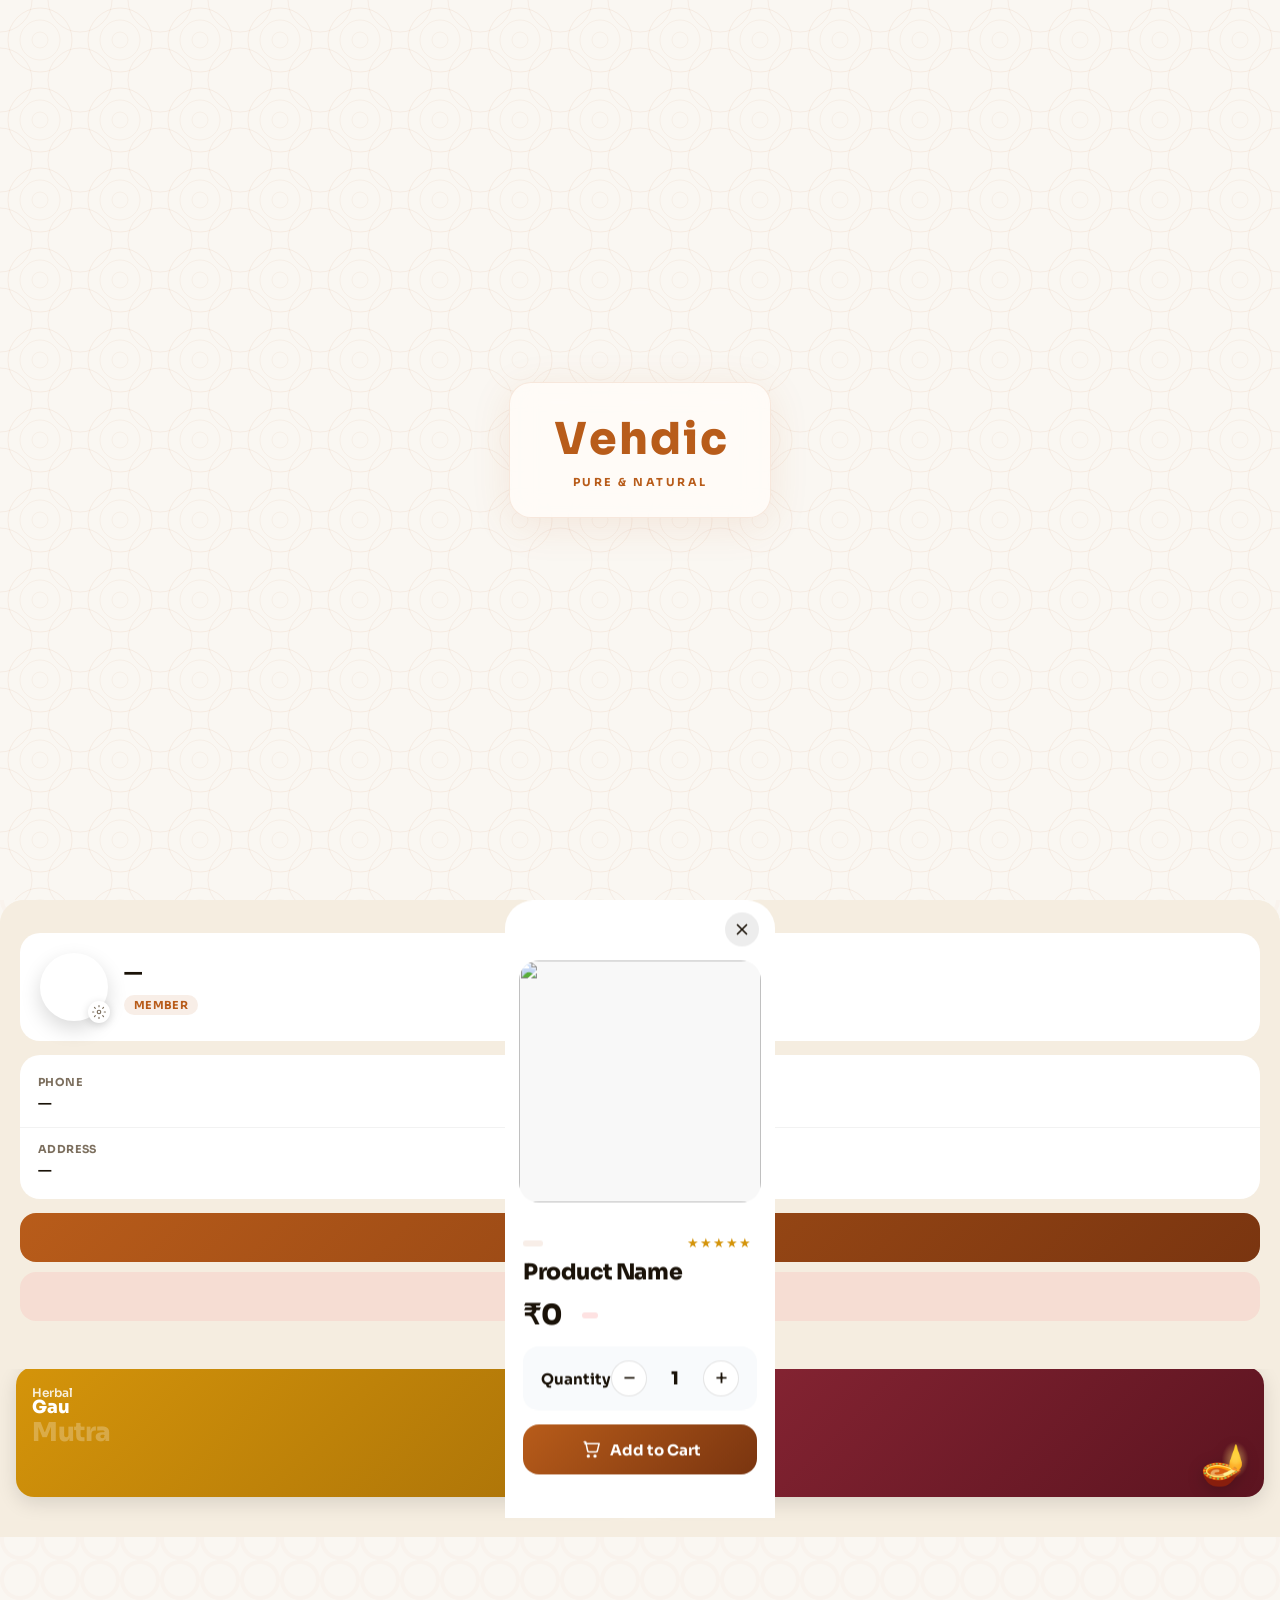
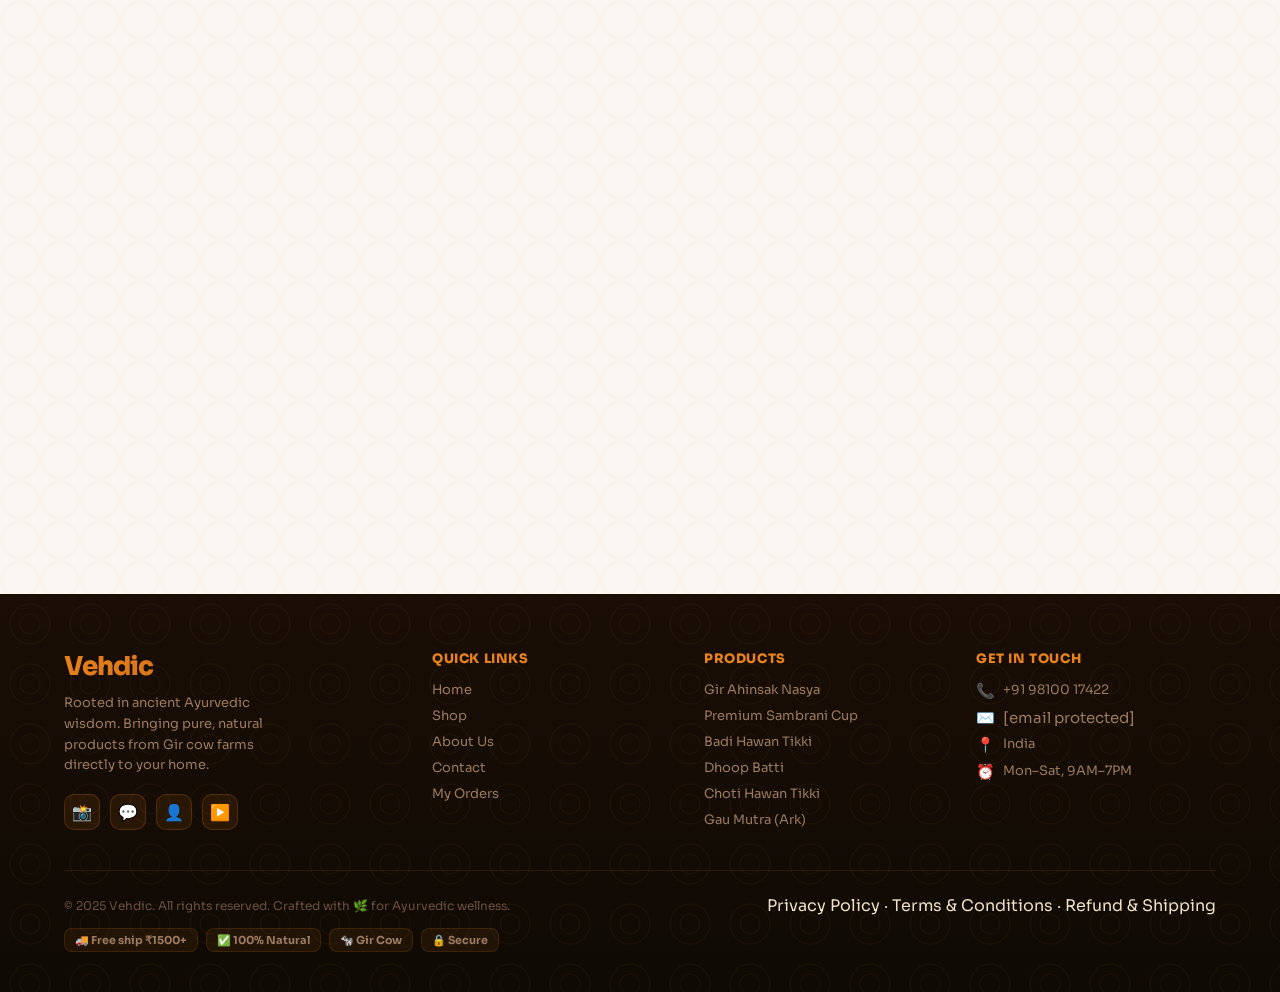
==== commit 36ca8f7e: "Update index.html" ====
--- a/index.html
+++ b/index.html
@@ -1,10 +1,21 @@
 <!DOCTYPE html>
 <html lang="en">
+
 <head>
     <meta charset="UTF-8">
     <meta name="viewport" content="width=device-width, initial-scale=1.0, viewport-fit=cover">
     <meta name="theme-color" content="#b85c1a">
     <meta name="description" content="Vehdic — Pure & Natural Ayurvedic Products. Nasya, Sambrani, Hawan Tikki, Dhoop Batti and more.">
+    <!-- SEO & Social -->
+    <meta name="keywords" content="ayurvedic products india, nasya therapy, gir cow ghee, sambrani cup, hawan tikki, dhoop batti, gau mutra ark, pure natural ayurvedic online">
+    <meta name="robots" content="index, follow">
+    <meta property="og:title" content="Vehdic — Pure & Natural Ayurvedic Products">
+    <meta property="og:description" content="Ancient Ayurvedic wisdom for modern life. Gir Cow Nasya, Sambrani, Hawan Tikki & more. 100% chemical-free, delivered across India.">
+    <meta property="og:type" content="website">
+    <meta property="og:image" content="https://anadi.co.in/wp-content/uploads/2024/10/WhatsApp-Image-2024-10-19-at-1.33.23-PM-600x960.jpeg">
+    <meta name="twitter:card" content="summary_large_image">
+    <meta name="twitter:title" content="Vehdic — Pure & Natural Ayurvedic Products">
+    <meta name="twitter:description" content="100% natural Ayurvedic products from Gir cow farms. Free shipping over ₹1500.">
     <meta name="apple-mobile-web-app-capable" content="yes">
     <meta name="apple-mobile-web-app-status-bar-style" content="default">
     <meta name="apple-mobile-web-app-title" content="Vehdic">
@@ -17,723 +28,1181 @@
     <link rel="preconnect" href="https://www.gstatic.com" crossorigin>
     <link rel="preconnect" href="https://vehdic-default-rtdb.asia-southeast1.firebasedatabase.app" crossorigin>
     <!-- Font: load async so it doesn't block render -->
-    <link rel="preload" as="style" href="https://fonts.googleapis.com/css2?family=Sora:wght@400;600;700;800;900&display=swap" onload="this.onload=null;this.rel='stylesheet'">
-    <noscript><link rel="stylesheet" href="https://fonts.googleapis.com/css2?family=Sora:wght@400;600;700;800;900&display=swap"></noscript>
+    <link rel="preload" as="style"
+        href="https://fonts.googleapis.com/css2?family=Sora:wght@400;600;700;800;900&display=swap"
+        onload="this.onload=null;this.rel='stylesheet'">
+    <noscript>
+        <link rel="stylesheet"
+            href="https://fonts.googleapis.com/css2?family=Sora:wght@400;600;700;800;900&display=swap">
+    </noscript>
     <!-- Critical CSS — inline so page renders immediately without network -->
     <style>
-    /* Minimal critical CSS for above-fold render */
-    *{margin:0;padding:0;box-sizing:border-box;font-family:'Sora',-apple-system,BlinkMacSystemFont,sans-serif;}
-    body{background:#faf7f2;color:#1a1208;overflow-x:hidden;}
-
-    /* ── PAGE LOADER with full background pattern ── */
-    .page-loader{
-        position:fixed;inset:0;z-index:99999;
-        display:flex;align-items:center;justify-content:center;
-        background-color:#faf7f2;
-        /* Same circle mandala pattern as the main site */
-        background-image:url("data:image/svg+xml,%3Csvg width='80' height='80' viewBox='0 0 80 80' xmlns='http://www.w3.org/2000/svg'%3E%3Cg fill='none' fill-rule='evenodd'%3E%3Cg stroke='%23b85c1a' stroke-opacity='0.07' stroke-width='1'%3E%3Ccircle cx='40' cy='40' r='30'/%3E%3Ccircle cx='40' cy='40' r='20'/%3E%3Ccircle cx='40' cy='40' r='10'/%3E%3Ccircle cx='0' cy='0' r='30'/%3E%3Ccircle cx='80' cy='0' r='30'/%3E%3Ccircle cx='0' cy='80' r='30'/%3E%3Ccircle cx='80' cy='80' r='30'/%3E%3C/g%3E%3C/g%3E%3C/svg%3E");
-        background-size:80px 80px;
-        transition:opacity .5s ease, visibility .5s ease;
-    }
-    .page-loader:not(.show){opacity:0;visibility:hidden;pointer-events:none;}
-    .page-loader.fade-out{opacity:0;visibility:hidden;}
-    .loader-inner{
-        display:flex;flex-direction:column;align-items:center;gap:8px;
-        /* Soft card blur effect behind text */
-        background:rgba(250,247,242,0.7);
-        backdrop-filter:blur(8px);
-        -webkit-backdrop-filter:blur(8px);
-        padding:32px 40px;
-        border-radius:24px;
-        border:1px solid rgba(184,92,26,0.1);
-        box-shadow:0 8px 40px rgba(184,92,26,0.08);
-    }
-    .loader-tagline{
-        font-size:11px;font-weight:700;color:#b85c1a;
-        letter-spacing:2px;text-transform:uppercase;
-        opacity:0;animation:tagIn .6s ease .8s forwards;
-    }
-    @keyframes tagIn{from{opacity:0;transform:translateY(4px)}to{opacity:1;transform:translateY(0)}}
-    .vehdic-loader{display:flex;gap:3px;}
-    .vehdic-loader span{font-size:42px;font-weight:900;color:#b85c1a;animation:vP 1s ease-in-out infinite;letter-spacing:-1px;}
-    .vehdic-loader span:nth-child(1){animation-delay:0s}
-    .vehdic-loader span:nth-child(2){animation-delay:.1s}
-    .vehdic-loader span:nth-child(3){animation-delay:.2s}
-    .vehdic-loader span:nth-child(4){animation-delay:.3s}
-    .vehdic-loader span:nth-child(5){animation-delay:.4s}
-    .vehdic-loader span:nth-child(6){animation-delay:.5s}
-    @keyframes vP{0%,100%{opacity:.25;transform:translateY(0)}50%{opacity:1;transform:translateY(-9px)}}
-    #appShell{opacity:0;transition:opacity .4s ease;}
-    #appShell.loaded{opacity:1;}
+        /* Minimal critical CSS for above-fold render */
+        * {
+            margin: 0;
+            padding: 0;
+            box-sizing: border-box;
+            font-family: 'Sora', -apple-system, BlinkMacSystemFont, sans-serif;
+        }
+
+        body {
+            background: #faf7f2;
+            color: #1a1208;
+            overflow-x: hidden;
+        }
+
+        /* ── PAGE LOADER with full background pattern ── */
+        .page-loader {
+            position: fixed;
+            inset: 0;
+            z-index: 99999;
+            display: flex;
+            align-items: center;
+            justify-content: center;
+            background-color: #faf7f2;
+            /* Same circle mandala pattern as the main site */
+            background-image: url("data:image/svg+xml,%3Csvg width='80' height='80' viewBox='0 0 80 80' xmlns='http://www.w3.org/2000/svg'%3E%3Cg fill='none' fill-rule='evenodd'%3E%3Cg stroke='%23b85c1a' stroke-opacity='0.07' stroke-width='1'%3E%3Ccircle cx='40' cy='40' r='30'/%3E%3Ccircle cx='40' cy='40' r='20'/%3E%3Ccircle cx='40' cy='40' r='10'/%3E%3Ccircle cx='0' cy='0' r='30'/%3E%3Ccircle cx='80' cy='0' r='30'/%3E%3Ccircle cx='0' cy='80' r='30'/%3E%3Ccircle cx='80' cy='80' r='30'/%3E%3C/g%3E%3C/g%3E%3C/svg%3E");
+            background-size: 80px 80px;
+            transition: opacity .5s ease, visibility .5s ease;
+        }
+
+        .page-loader:not(.show) {
+            opacity: 0;
+            visibility: hidden;
+            pointer-events: none;
+        }
+
+        .page-loader.fade-out {
+            opacity: 0;
+            visibility: hidden;
+        }
+
+        .loader-inner {
+            display: flex;
+            flex-direction: column;
+            align-items: center;
+            gap: 8px;
+            /* Soft card blur effect behind text */
+            background: rgba(250, 247, 242, 0.7);
+            backdrop-filter: blur(8px);
+            -webkit-backdrop-filter: blur(8px);
+            padding: 32px 40px;
+            border-radius: 24px;
+            border: 1px solid rgba(184, 92, 26, 0.1);
+            box-shadow: 0 8px 40px rgba(184, 92, 26, 0.08);
+        }
+
+        .loader-tagline {
+            font-size: 11px;
+            font-weight: 700;
+            color: #b85c1a;
+            letter-spacing: 2px;
+            text-transform: uppercase;
+            opacity: 0;
+            animation: tagIn .6s ease .8s forwards;
+        }
+
+        @keyframes tagIn {
+            from {
+                opacity: 0;
+                transform: translateY(4px)
+            }
+
+            to {
+                opacity: 1;
+                transform: translateY(0)
+            }
+        }
+
+        .vehdic-loader {
+            display: flex;
+            gap: 3px;
+        }
+
+        .vehdic-loader span {
+            font-size: 42px;
+            font-weight: 900;
+            color: #b85c1a;
+            animation: vP 1s ease-in-out infinite;
+            letter-spacing: -1px;
+        }
+
+        .vehdic-loader span:nth-child(1) {
+            animation-delay: 0s
+        }
+
+        .vehdic-loader span:nth-child(2) {
+            animation-delay: .1s
+        }
+
+        .vehdic-loader span:nth-child(3) {
+            animation-delay: .2s
+        }
+
+        .vehdic-loader span:nth-child(4) {
+            animation-delay: .3s
+        }
+
+        .vehdic-loader span:nth-child(5) {
+            animation-delay: .4s
+        }
+
+        .vehdic-loader span:nth-child(6) {
+            animation-delay: .5s
+        }
+
+        @keyframes vP {
+
+            0%,
+            100% {
+                opacity: .25;
+                transform: translateY(0)
+            }
+
+            50% {
+                opacity: 1;
+                transform: translateY(-9px)
+            }
+        }
+
+        #appShell {
+            opacity: 0;
+            transition: opacity .4s ease;
+        }
+
+        #appShell.loaded {
+            opacity: 1;
+        }
     </style>
     <!-- Full stylesheet — loads after critical CSS -->
     <link rel="stylesheet" href="style.css" media="print" onload="this.media='all'">
-    <noscript><link rel="stylesheet" href="style.css"></noscript>
+    <noscript>
+        <link rel="stylesheet" href="style.css">
+    </noscript>
 </head>
+
 <body>
 
-<!-- PAGE LOADER -->
-<div id="pageLoader" class="page-loader show">
-    <div class="loader-inner">
-        <div class="vehdic-loader">
-            <span>V</span><span>e</span><span>h</span><span>d</span><span>i</span><span>c</span>
-        </div>
-        <div class="loader-tagline">Pure &amp; Natural</div>
+    <!-- PAGE LOADER -->
+    <div id="pageLoader" class="page-loader show">
+        <div class="loader-inner">
+            <div class="vehdic-loader">
+                <span>V</span><span>e</span><span>h</span><span>d</span><span>i</span><span>c</span>
+            </div>
+            <div class="loader-tagline">Pure &amp; Natural</div>
+        </div>
     </div>
-</div>
-
-<!-- ═══════════════════════════════════════════════ -->
-<!--  AUTH MODAL (floating, not full wall)           -->
-<!-- ═══════════════════════════════════════════════ -->
-<div id="authModalOverlay" class="auth-modal-overlay view-hidden" tabindex="-1">
-    <div class="auth-modal" role="dialog" aria-modal="true">
-
-        <!-- Dismiss (guest mode) -->
-        <button class="auth-modal-dismiss ios-tap" id="authModalDismiss" title="Continue as guest">
-            <svg viewBox="0 0 24 24" fill="none" width="18" height="18" stroke="currentColor" stroke-width="2.2"><path d="M6 18L18 6M6 6l12 12" stroke-linecap="round" stroke-linejoin="round"/></svg>
-        </button>
-
-        <!-- Brand -->
-        <div class="auth-brand">
-            <div class="auth-brand-logo">V</div>
-            <div>
-                <div class="auth-brand-name">Vehdic</div>
-                <div class="auth-brand-sub">Pure &amp; Natural Products</div>
-            </div>
-        </div>
-
-        <!-- Tabs -->
-        <div class="auth-tabs">
-            <button class="auth-tab active" data-tab="login">Sign In</button>
-            <button class="auth-tab" data-tab="register">Create Account</button>
-        </div>
-
-        <!-- LOGIN -->
-        <div class="auth-panel" id="loginPanel">
-            <button class="google-btn ios-tap" id="googleSignInBtn">
-                <svg viewBox="0 0 24 24" width="18" height="18"><path fill="#4285F4" d="M22.56 12.25c0-.78-.07-1.53-.2-2.25H12v4.26h5.92c-.26 1.37-1.04 2.53-2.21 3.31v2.77h3.57c2.08-1.92 3.28-4.74 3.28-8.09z"/><path fill="#34A853" d="M12 23c2.97 0 5.46-.98 7.28-2.66l-3.57-2.77c-.98.66-2.23 1.06-3.71 1.06-2.86 0-5.29-1.93-6.16-4.53H2.18v2.84C3.99 20.53 7.7 23 12 23z"/><path fill="#FBBC05" d="M5.84 14.09c-.22-.66-.35-1.36-.35-2.09s.13-1.43.35-2.09V7.07H2.18C1.43 8.55 1 10.22 1 12s.43 3.45 1.18 4.93l3.66-2.84z"/><path fill="#EA4335" d="M12 5.38c1.62 0 3.06.56 4.21 1.64l3.15-3.15C17.45 2.09 14.97 1 12 1 7.7 1 3.99 3.47 2.18 7.07l3.66 2.84z"/></svg>
-                Continue with Google
-            </button>
-            <div class="auth-divider"><span>or continue with email</span></div>
-            <div class="auth-field">
-                <div class="field-input-wrap">
-                    <svg class="field-icon" viewBox="0 0 24 24" fill="none" width="16" height="16"><path d="M4 4h16c1.1 0 2 .9 2 2v12c0 1.1-.9 2-2 2H4c-1.1 0-2-.9-2-2V6c0-1.1.9-2 2-2z" stroke="currentColor" stroke-width="1.8"/><path d="M22 6l-10 7L2 6" stroke="currentColor" stroke-width="1.8"/></svg>
-                    <input type="email" id="loginEmail" placeholder="Email address" autocomplete="email">
-                </div>
-                <span class="field-err" id="loginEmailErr"></span>
-            </div>
-            <div class="auth-field">
-                <div class="field-input-wrap">
-                    <svg class="field-icon" viewBox="0 0 24 24" fill="none" width="16" height="16"><rect x="3" y="11" width="18" height="11" rx="2" stroke="currentColor" stroke-width="1.8"/><path d="M7 11V7a5 5 0 0110 0v4" stroke="currentColor" stroke-width="1.8" stroke-linecap="round"/></svg>
-                    <input type="password" id="loginPassword" placeholder="Password" autocomplete="current-password">
-                    <button class="toggle-pass ios-tap" data-target="loginPassword" tabindex="-1">
-                        <svg viewBox="0 0 24 24" fill="none" width="16" height="16"><path d="M1 12s4-8 11-8 11 8 11 8-4 8-11 8-11-8-11-8z" stroke="currentColor" stroke-width="1.8"/><circle cx="12" cy="12" r="3" stroke="currentColor" stroke-width="1.8"/></svg>
-                    </button>
-                </div>
-                <span class="field-err" id="loginPassErr"></span>
-            </div>
-            <button class="forgot-link ios-tap" id="forgotPassBtn">Forgot password?</button>
-            <button class="auth-submit ios-tap" id="loginBtn"><span>Sign In</span></button>
-        </div>
-
-        <!-- REGISTER -->
-        <div class="auth-panel view-hidden" id="registerPanel">
-            <button class="google-btn ios-tap" id="googleSignUpBtn">
-                <svg viewBox="0 0 24 24" width="18" height="18"><path fill="#4285F4" d="M22.56 12.25c0-.78-.07-1.53-.2-2.25H12v4.26h5.92c-.26 1.37-1.04 2.53-2.21 3.31v2.77h3.57c2.08-1.92 3.28-4.74 3.28-8.09z"/><path fill="#34A853" d="M12 23c2.97 0 5.46-.98 7.28-2.66l-3.57-2.77c-.98.66-2.23 1.06-3.71 1.06-2.86 0-5.29-1.93-6.16-4.53H2.18v2.84C3.99 20.53 7.7 23 12 23z"/><path fill="#FBBC05" d="M5.84 14.09c-.22-.66-.35-1.36-.35-2.09s.13-1.43.35-2.09V7.07H2.18C1.43 8.55 1 10.22 1 12s.43 3.45 1.18 4.93l3.66-2.84z"/><path fill="#EA4335" d="M12 5.38c1.62 0 3.06.56 4.21 1.64l3.15-3.15C17.45 2.09 14.97 1 12 1 7.7 1 3.99 3.47 2.18 7.07l3.66 2.84z"/></svg>
-                Sign up with Google
-            </button>
-            <div class="auth-divider"><span>or continue with email</span></div>
-            <div class="auth-field">
-                <div class="field-input-wrap">
-                    <svg class="field-icon" viewBox="0 0 24 24" fill="none" width="16" height="16"><circle cx="12" cy="8" r="4" stroke="currentColor" stroke-width="1.8"/><path d="M20 21c0-2.5-2-5-8-5s-8 2.5-8 5" stroke="currentColor" stroke-width="1.8" stroke-linecap="round"/></svg>
-                    <input type="text" id="regName" placeholder="Full name" autocomplete="name">
-                </div>
-                <span class="field-err" id="regNameErr"></span>
-            </div>
-            <div class="auth-field">
-                <div class="field-input-wrap">
-                    <svg class="field-icon" viewBox="0 0 24 24" fill="none" width="16" height="16"><path d="M4 4h16c1.1 0 2 .9 2 2v12c0 1.1-.9 2-2 2H4c-1.1 0-2-.9-2-2V6c0-1.1.9-2 2-2z" stroke="currentColor" stroke-width="1.8"/><path d="M22 6l-10 7L2 6" stroke="currentColor" stroke-width="1.8"/></svg>
-                    <input type="email" id="regEmail" placeholder="Email address" autocomplete="email">
-                </div>
-                <span class="field-err" id="regEmailErr"></span>
-            </div>
-            <div class="auth-field">
-                <div class="field-input-wrap">
-                    <svg class="field-icon" viewBox="0 0 24 24" fill="none" width="16" height="16"><rect x="3" y="11" width="18" height="11" rx="2" stroke="currentColor" stroke-width="1.8"/><path d="M7 11V7a5 5 0 0110 0v4" stroke="currentColor" stroke-width="1.8" stroke-linecap="round"/></svg>
-                    <input type="password" id="regPassword" placeholder="Create password (min 6 chars)" autocomplete="new-password">
-                    <button class="toggle-pass ios-tap" data-target="regPassword" tabindex="-1">
-                        <svg viewBox="0 0 24 24" fill="none" width="16" height="16"><path d="M1 12s4-8 11-8 11 8 11 8-4 8-11 8-11-8-11-8z" stroke="currentColor" stroke-width="1.8"/><circle cx="12" cy="12" r="3" stroke="currentColor" stroke-width="1.8"/></svg>
-                    </button>
-                </div>
-                <div class="pass-strength"><div class="strength-bar"><div class="strength-fill" id="strengthFill"></div></div><span id="strengthLabel"></span></div>
-                <span class="field-err" id="regPassErr"></span>
-            </div>
-            <button class="auth-submit ios-tap" id="registerBtn"><span>Create Account</span></button>
-        </div>
-
-    </div>
-</div>
-
-<!-- ═══════════════════════════════════════════════ -->
-<!--  APP (always visible — guest or logged in)      -->
-<!-- ═══════════════════════════════════════════════ -->
-<div id="appShell">
-
-    <header class="navbar">
-        <div class="logo">Vehdic</div>
-        <nav class="nav-links" id="nav-links">
-            <a href="#" class="active">Home</a>
-            <a href="#">Shop</a>
-            <a href="#">My Order</a>
-            <a href="#">About us</a>
-            <a href="#">Contact</a>
-            <a href="#">Cart</a>
-            <a href="#" id="navProfileLink">Profile</a>
-        </nav>
-        <div class="mobile-nav-icons">
-            <!-- PWA Install Button — animated download -->
-            <button id="installBtn" class="install-btn ios-tap" title="Install App">
-                <!-- Default state: download icon -->
-                <div class="install-icon-state" id="installIconState">
-                    <svg id="installIconSvg" viewBox="0 0 24 24" fill="none" width="20" height="20">
-                        <path d="M12 3v11M8 10l4 4 4-4" stroke="currentColor" stroke-width="2" stroke-linecap="round" stroke-linejoin="round"/>
-                        <path d="M3 17v1a3 3 0 003 3h12a3 3 0 003-3v-1" stroke="currentColor" stroke-width="2" stroke-linecap="round"/>
-                    </svg>
-                </div>
-                <!-- Expanded state: bar + text (shown on animation) -->
-                <div class="install-expanded-state" id="installExpandedState" style="display:none;">
-                    <svg viewBox="0 0 24 24" fill="none" width="16" height="16" style="flex-shrink:0">
-                        <path d="M12 3v11M8 10l4 4 4-4" stroke="currentColor" stroke-width="2" stroke-linecap="round" stroke-linejoin="round"/>
-                        <path d="M3 17v1a3 3 0 003 3h12a3 3 0 003-3v-1" stroke="currentColor" stroke-width="2" stroke-linecap="round"/>
-                    </svg>
-                    <div class="install-text-wrap">
-                        <span class="install-label">Download App</span>
-                        <div class="install-progress-bar">
-                            <div class="install-progress-fill" id="installProgressFill"></div>
-                        </div>
-                    </div>
-                </div>
-            </button>
-            <!-- Profile / login -->
-            <button id="profileIconBtn" class="icon-btn ios-tap profile-icon-btn" title="Profile">
-                <div class="nav-avatar" id="navAvatar">
-                    <svg viewBox="0 0 24 24" fill="none" width="24" height="24">
-                        <circle cx="12" cy="8" r="4" stroke="currentColor" stroke-width="1.8" fill="currentColor" fill-opacity="0.1"/>
-                        <path d="M4 20c0-4 3.6-7 8-7s8 3 8 7" stroke="currentColor" stroke-width="1.8" stroke-linecap="round"/>
-                    </svg>
-                </div>
-            </button>
-            <!-- 3-dot menu -->
-            <button id="mobileMenuBtn" class="icon-btn ios-tap" title="More">
-                <svg viewBox="0 0 24 24" fill="none" width="22" height="22">
-                    <circle cx="5" cy="12" r="1.8" fill="currentColor"/>
-                    <circle cx="12" cy="12" r="1.8" fill="currentColor"/>
-                    <circle cx="19" cy="12" r="1.8" fill="currentColor"/>
+
+    <!-- ═══════════════════════════════════════════════ -->
+    <!--  AUTH MODAL (floating, not full wall)           -->
+    <!-- ═══════════════════════════════════════════════ -->
+    <div id="authModalOverlay" class="auth-modal-overlay view-hidden" tabindex="-1">
+        <div class="auth-modal" role="dialog" aria-modal="true">
+
+            <!-- Dismiss (guest mode) -->
+            <button class="auth-modal-dismiss ios-tap" id="authModalDismiss" title="Continue as guest">
+                <svg viewBox="0 0 24 24" fill="none" width="18" height="18" stroke="currentColor" stroke-width="2.2">
+                    <path d="M6 18L18 6M6 6l12 12" stroke-linecap="round" stroke-linejoin="round" />
                 </svg>
             </button>
-            <div class="mobile-dropdown-menu" id="mobileDropdown">
-                <a href="#" class="ios-tap">About us</a>
-                <div class="ios-divider"></div>
-                <a href="#" class="ios-tap">Contact</a>
-            </div>
-        </div>
-    </header>
-
-    <!-- HOME -->
-    <div id="homeContent" class="view-page view-visible">
-        <main class="container">
-            <section class="hero reveal">
-                <h1 class="hero-bg-text">NASYA</h1>
-                <div class="hero-content">
-                    <div class="hero-text">
-                        <p class="hero-eyebrow">⭐ Super Special</p>
-                        <h3>Gir Ahinsak</h3>
-                        <h2>Nasya</h2>
-                        <p class="hero-sub">Ancient Ayurvedic nasal therapy with pure A2 Gir Cow Ghee</p>
-                        <button class="btn-primary hover-btn ios-tap">Shop now</button>
-                    </div>
-                    <div class="hero-img-container floating-anim">
-                        <img loading="lazy" decoding="async" src="https://anadi.co.in/wp-content/uploads/2024/10/WhatsApp-Image-2024-10-19-at-1.33.23-PM-600x960.jpeg" alt="Gir Ahinsak Nasya" fetchpriority="high" loading="eager">
-                    </div>
-                </div>
+
+            <!-- Brand -->
+            <div class="auth-brand">
+                <div class="auth-brand-logo">V</div>
+                <div>
+                    <div class="auth-brand-name">Vehdic</div>
+                    <div class="auth-brand-sub">Pure &amp; Natural Products</div>
+                </div>
+            </div>
+
+            <!-- Tabs -->
+            <div class="auth-tabs">
+                <button class="auth-tab active" data-tab="login">Sign In</button>
+                <button class="auth-tab" data-tab="register">Create Account</button>
+            </div>
+
+            <!-- LOGIN -->
+            <div class="auth-panel" id="loginPanel">
+                <button class="google-btn ios-tap" id="googleSignInBtn">
+                    <svg viewBox="0 0 24 24" width="18" height="18">
+                        <path fill="#4285F4"
+                            d="M22.56 12.25c0-.78-.07-1.53-.2-2.25H12v4.26h5.92c-.26 1.37-1.04 2.53-2.21 3.31v2.77h3.57c2.08-1.92 3.28-4.74 3.28-8.09z" />
+                        <path fill="#34A853"
+                            d="M12 23c2.97 0 5.46-.98 7.28-2.66l-3.57-2.77c-.98.66-2.23 1.06-3.71 1.06-2.86 0-5.29-1.93-6.16-4.53H2.18v2.84C3.99 20.53 7.7 23 12 23z" />
+                        <path fill="#FBBC05"
+                            d="M5.84 14.09c-.22-.66-.35-1.36-.35-2.09s.13-1.43.35-2.09V7.07H2.18C1.43 8.55 1 10.22 1 12s.43 3.45 1.18 4.93l3.66-2.84z" />
+                        <path fill="#EA4335"
+                            d="M12 5.38c1.62 0 3.06.56 4.21 1.64l3.15-3.15C17.45 2.09 14.97 1 12 1 7.7 1 3.99 3.47 2.18 7.07l3.66 2.84z" />
+                    </svg>
+                    Continue with Google
+                </button>
+                <div class="auth-divider"><span>or continue with email</span></div>
+                <div class="auth-field">
+                    <div class="field-input-wrap">
+                        <svg class="field-icon" viewBox="0 0 24 24" fill="none" width="16" height="16">
+                            <path d="M4 4h16c1.1 0 2 .9 2 2v12c0 1.1-.9 2-2 2H4c-1.1 0-2-.9-2-2V6c0-1.1.9-2 2-2z"
+                                stroke="currentColor" stroke-width="1.8" />
+                            <path d="M22 6l-10 7L2 6" stroke="currentColor" stroke-width="1.8" />
+                        </svg>
+                        <input type="email" id="loginEmail" placeholder="Email address" autocomplete="email">
+                    </div>
+                    <span class="field-err" id="loginEmailErr"></span>
+                </div>
+                <div class="auth-field">
+                    <div class="field-input-wrap">
+                        <svg class="field-icon" viewBox="0 0 24 24" fill="none" width="16" height="16">
+                            <rect x="3" y="11" width="18" height="11" rx="2" stroke="currentColor" stroke-width="1.8" />
+                            <path d="M7 11V7a5 5 0 0110 0v4" stroke="currentColor" stroke-width="1.8"
+                                stroke-linecap="round" />
+                        </svg>
+                        <input type="password" id="loginPassword" placeholder="Password"
+                            autocomplete="current-password">
+                        <button class="toggle-pass ios-tap" data-target="loginPassword" tabindex="-1">
+                            <svg viewBox="0 0 24 24" fill="none" width="16" height="16">
+                                <path d="M1 12s4-8 11-8 11 8 11 8-4 8-11 8-11-8-11-8z" stroke="currentColor"
+                                    stroke-width="1.8" />
+                                <circle cx="12" cy="12" r="3" stroke="currentColor" stroke-width="1.8" />
+                            </svg>
+                        </button>
+                    </div>
+                    <span class="field-err" id="loginPassErr"></span>
+                </div>
+                <button class="forgot-link ios-tap" id="forgotPassBtn">Forgot password?</button>
+                <button class="auth-submit ios-tap" id="loginBtn"><span>Sign In</span></button>
+            </div>
+
+            <!-- REGISTER -->
+            <div class="auth-panel view-hidden" id="registerPanel">
+                <button class="google-btn ios-tap" id="googleSignUpBtn">
+                    <svg viewBox="0 0 24 24" width="18" height="18">
+                        <path fill="#4285F4"
+                            d="M22.56 12.25c0-.78-.07-1.53-.2-2.25H12v4.26h5.92c-.26 1.37-1.04 2.53-2.21 3.31v2.77h3.57c2.08-1.92 3.28-4.74 3.28-8.09z" />
+                        <path fill="#34A853"
+                            d="M12 23c2.97 0 5.46-.98 7.28-2.66l-3.57-2.77c-.98.66-2.23 1.06-3.71 1.06-2.86 0-5.29-1.93-6.16-4.53H2.18v2.84C3.99 20.53 7.7 23 12 23z" />
+                        <path fill="#FBBC05"
+                            d="M5.84 14.09c-.22-.66-.35-1.36-.35-2.09s.13-1.43.35-2.09V7.07H2.18C1.43 8.55 1 10.22 1 12s.43 3.45 1.18 4.93l3.66-2.84z" />
+                        <path fill="#EA4335"
+                            d="M12 5.38c1.62 0 3.06.56 4.21 1.64l3.15-3.15C17.45 2.09 14.97 1 12 1 7.7 1 3.99 3.47 2.18 7.07l3.66 2.84z" />
+                    </svg>
+                    Sign up with Google
+                </button>
+                <div class="auth-divider"><span>or continue with email</span></div>
+                <div class="auth-field">
+                    <div class="field-input-wrap">
+                        <svg class="field-icon" viewBox="0 0 24 24" fill="none" width="16" height="16">
+                            <circle cx="12" cy="8" r="4" stroke="currentColor" stroke-width="1.8" />
+                            <path d="M20 21c0-2.5-2-5-8-5s-8 2.5-8 5" stroke="currentColor" stroke-width="1.8"
+                                stroke-linecap="round" />
+                        </svg>
+                        <input type="text" id="regName" placeholder="Full name" autocomplete="name">
+                    </div>
+                    <span class="field-err" id="regNameErr"></span>
+                </div>
+                <div class="auth-field">
+                    <div class="field-input-wrap">
+                        <svg class="field-icon" viewBox="0 0 24 24" fill="none" width="16" height="16">
+                            <path d="M4 4h16c1.1 0 2 .9 2 2v12c0 1.1-.9 2-2 2H4c-1.1 0-2-.9-2-2V6c0-1.1.9-2 2-2z"
+                                stroke="currentColor" stroke-width="1.8" />
+                            <path d="M22 6l-10 7L2 6" stroke="currentColor" stroke-width="1.8" />
+                        </svg>
+                        <input type="email" id="regEmail" placeholder="Email address" autocomplete="email">
+                    </div>
+                    <span class="field-err" id="regEmailErr"></span>
+                </div>
+                <div class="auth-field">
+                    <div class="field-input-wrap">
+                        <svg class="field-icon" viewBox="0 0 24 24" fill="none" width="16" height="16">
+                            <rect x="3" y="11" width="18" height="11" rx="2" stroke="currentColor" stroke-width="1.8" />
+                            <path d="M7 11V7a5 5 0 0110 0v4" stroke="currentColor" stroke-width="1.8"
+                                stroke-linecap="round" />
+                        </svg>
+                        <input type="password" id="regPassword" placeholder="Create password (min 6 chars)"
+                            autocomplete="new-password">
+                        <button class="toggle-pass ios-tap" data-target="regPassword" tabindex="-1">
+                            <svg viewBox="0 0 24 24" fill="none" width="16" height="16">
+                                <path d="M1 12s4-8 11-8 11 8 11 8-4 8-11 8-11-8-11-8z" stroke="currentColor"
+                                    stroke-width="1.8" />
+                                <circle cx="12" cy="12" r="3" stroke="currentColor" stroke-width="1.8" />
+                            </svg>
+                        </button>
+                    </div>
+                    <div class="pass-strength">
+                        <div class="strength-bar">
+                            <div class="strength-fill" id="strengthFill"></div>
+                        </div><span id="strengthLabel"></span>
+                    </div>
+                    <span class="field-err" id="regPassErr"></span>
+                </div>
+                <button class="auth-submit ios-tap" id="registerBtn"><span>Create Account</span></button>
+            </div>
+
+        </div>
+    </div>
+
+    <!-- ═══════════════════════════════════════════════ -->
+    <!--  APP (always visible — guest or logged in)      -->
+    <!-- ═══════════════════════════════════════════════ -->
+    <div id="appShell">
+
+        <header class="navbar">
+            <div class="logo">Vehdic</div>
+            <nav class="nav-links" id="nav-links">
+                <a href="#" class="active">Home</a>
+                <a href="#">Shop</a>
+                <a href="#">My Order</a>
+                <a href="javascript:void(0)" id="menuAboutBtn" class="ios-tap">About us</a>
+                <a href="javascript:void(0)" id="menuContactBtn" class="ios-tap">Contact</a>
+                <a href="#">Cart</a>
+                <a href="#" id="navProfileLink">Profile</a>
+            </nav>
+            <div class="mobile-nav-icons">
+                <!-- PWA Install Button — animated download -->
+                <button id="installBtn" class="install-btn ios-tap" title="Install App">
+                    <!-- Default state: download icon -->
+                    <div class="install-icon-state" id="installIconState">
+                        <svg id="installIconSvg" viewBox="0 0 24 24" fill="none" width="20" height="20">
+                            <path d="M12 3v11M8 10l4 4 4-4" stroke="currentColor" stroke-width="2"
+                                stroke-linecap="round" stroke-linejoin="round" />
+                            <path d="M3 17v1a3 3 0 003 3h12a3 3 0 003-3v-1" stroke="currentColor" stroke-width="2"
+                                stroke-linecap="round" />
+                        </svg>
+                    </div>
+                    <!-- Expanded state: bar + text (shown on animation) -->
+                    <div class="install-expanded-state" id="installExpandedState" style="display:none;">
+                        <svg viewBox="0 0 24 24" fill="none" width="16" height="16" style="flex-shrink:0">
+                            <path d="M12 3v11M8 10l4 4 4-4" stroke="currentColor" stroke-width="2"
+                                stroke-linecap="round" stroke-linejoin="round" />
+                            <path d="M3 17v1a3 3 0 003 3h12a3 3 0 003-3v-1" stroke="currentColor" stroke-width="2"
+                                stroke-linecap="round" />
+                        </svg>
+                        <div class="install-text-wrap">
+                            <span class="install-label">Download App</span>
+                            <div class="install-progress-bar">
+                                <div class="install-progress-fill" id="installProgressFill"></div>
+                            </div>
+                        </div>
+                    </div>
+                </button>
+                <!-- Profile / login -->
+                <button id="profileIconBtn" class="icon-btn ios-tap profile-icon-btn" title="Profile">
+                    <div class="nav-avatar" id="navAvatar">
+                        <svg viewBox="0 0 24 24" fill="none" width="24" height="24">
+                            <circle cx="12" cy="8" r="4" stroke="currentColor" stroke-width="1.8" fill="currentColor"
+                                fill-opacity="0.1" />
+                            <path d="M4 20c0-4 3.6-7 8-7s8 3 8 7" stroke="currentColor" stroke-width="1.8"
+                                stroke-linecap="round" />
+                        </svg>
+                    </div>
+                </button>
+                <!-- 3-dot menu -->
+                <button id="mobileMenuBtn" class="icon-btn ios-tap" title="More">
+                    <svg viewBox="0 0 24 24" fill="none" width="22" height="22">
+                        <circle cx="5" cy="12" r="1.8" fill="currentColor" />
+                        <circle cx="12" cy="12" r="1.8" fill="currentColor" />
+                        <circle cx="19" cy="12" r="1.8" fill="currentColor" />
+                    </svg>
+                </button>
+                <div class="mobile-dropdown-menu" id="mobileDropdown">
+                    <a href="javascript:void(0)" id="mobAboutBtn" class="ios-tap">About us</a>
+                    <div class="ios-divider"></div>
+                    <a href="javascript:void(0)" id="mobContactBtn" class="ios-tap">Contact</a>
+                </div>
+            </div>
+        </header>
+
+        <!-- HOME -->
+        <div id="homeContent" class="view-page view-visible">
+            <main class="container">
+                <section class="hero reveal">
+                    <h1 class="hero-bg-text">NASYA</h1>
+                    <div class="hero-content">
+                        <div class="hero-text">
+                            <p class="hero-eyebrow">⭐ Super Special</p>
+                            <h3>Gir Ahinsak</h3>
+                            <h2>Nasya</h2>
+                            <p class="hero-sub">Ancient Ayurvedic nasal therapy with pure A2 Gir Cow Ghee</p>
+                            <button class="btn-primary hover-btn ios-tap">Shop now</button>
+                        </div>
+                        <div class="hero-img-container floating-anim">
+                            <img loading="lazy" decoding="async"
+                                src="https://anadi.co.in/wp-content/uploads/2024/10/WhatsApp-Image-2024-10-19-at-1.33.23-PM-600x960.jpeg"
+                                alt="Gir Ahinsak Nasya" fetchpriority="high" loading="eager">
+                        </div>
+                    </div>
+                </section>
+                <section class="promo-grid reveal">
+                    <div class="promo-card bg-saffron card-normal ios-tap">
+                        <div class="card-text">
+                            <p>Pure</p>
+                            <h3>Ayurvedic</h3>
+                            <h1 class="bg-title">Nasya</h1>
+                        </div>
+                        <div class="promo-emoji">🫙</div>
+                    </div>
+                    <div class="promo-card bg-earthen card-normal ios-tap">
+                        <div class="card-text">
+                            <p>Sacred</p>
+                            <h3>Puja</h3>
+                            <h1 class="bg-title text-earthen">Sambrani</h1>
+                        </div>
+                        <div class="promo-emoji">🪔</div>
+                    </div>
+                    <div class="promo-card bg-forest card-wide ios-tap">
+                        <div class="card-text">
+                            <p>Traditional</p>
+                            <h3>Hawan</h3>
+                            <h1 class="bg-title text-forest">Tikki</h1>
+                        </div>
+                        <div class="promo-emoji">🔥</div>
+                    </div>
+                    <div class="promo-card bg-clay card-wide ios-tap">
+                        <div class="card-text dark-text">
+                            <p>Aromatic</p>
+                            <h3>Sacred</h3>
+                            <h1 class="bg-title text-clay">Dhoop Batti</h1>
+                        </div>
+                        <div class="promo-emoji">🌿</div>
+                    </div>
+                    <div class="promo-card bg-turmeric card-normal ios-tap">
+                        <div class="card-text">
+                            <p>Herbal</p>
+                            <h3>Health</h3>
+                            <h1 class="bg-title text-turmeric">Gau Mutra</h1>
+                        </div>
+                        <div class="promo-emoji">🐄</div>
+                    </div>
+                    <div class="promo-card bg-maroon card-normal ios-tap">
+                        <div class="card-text">
+                            <p>100%</p>
+                            <h3>Natural</h3>
+                            <h1 class="bg-title text-maroon">Organic</h1>
+                        </div>
+                        <div class="promo-emoji">🌱</div>
+                    </div>
+                </section>
+                <section class="sale-banner dark-red-banner reveal">
+                    <div class="banner-left">
+                        <h2>PURE<br>NASYA</h2>
+                    </div>
+                    <div class="banner-center"><img loading="lazy" decoding="async"
+                            src="https://anadi.co.in/wp-content/uploads/2024/10/WhatsApp-Image-2024-10-19-at-1.33.23-PM-600x960.jpeg"
+                            class="center-product floating-anim banner-product-img" alt="Nasya"></div>
+                    <div class="banner-right">
+                        <p class="discount">50% off</p>
+                        <h2>Summer Sale</h2>
+                        <p class="desc">Ancient Ayurvedic nasal therapy with pure<br>A2 Gir Cow Ghee</p><button
+                            class="btn-white hover-btn ios-tap">Shop now</button>
+                    </div>
+                </section>
+                <section class="best-sellers reveal">
+                    <h2 class="section-title">Our Products</h2>
+                    <p class="section-subtitle">Pure · Natural · Ayurvedic</p>
+                    <div class="products-grid"></div>
+                </section>
+                <section class="sale-banner dark-green-banner reveal" style="margin-bottom:40px;">
+                    <div class="banner-left">
+                        <h2>SACRED<br>PUJA</h2>
+                    </div>
+                    <div class="banner-center"><img loading="lazy" decoding="async"
+                            src="https://anadi.co.in/wp-content/uploads/2024/10/XXXX-600x960.png"
+                            class="center-product floating-anim banner-product-img" alt="Sambrani"></div>
+                    <div class="banner-right">
+                        <p class="discount">50% off</p>
+                        <h2>Summer Sale</h2>
+                        <p class="desc">Premium Sambrani Cups made from pure<br>Benzoin resin &amp; cow dung</p><button
+                            class="btn-white hover-btn ios-tap">Shop now</button>
+                    </div>
+                </section>
+            </main>
+
+            <!-- ── FOOTER ── -->
+            <footer class="site-footer">
+                <div class="footer-top">
+                    <!-- Brand -->
+                    <div class="footer-brand-col">
+                        <div class="footer-logo">Vehdic</div>
+                        <p class="footer-tagline">Rooted in ancient Ayurvedic wisdom. Bringing pure, natural products
+                            from Gir cow farms directly to your home.</p>
+                        <div class="footer-social">
+                            <a class="footer-social-btn" href="#" title="Instagram">📸</a>
+                            <a class="footer-social-btn" href="#" title="WhatsApp">💬</a>
+                            <a class="footer-social-btn" href="#" title="Facebook">👤</a>
+                            <a class="footer-social-btn" href="#" title="YouTube">▶️</a>
+                        </div>
+                    </div>
+                    <!-- Quick Links -->
+                    <div class="footer-col">
+                        <h4>Quick Links</h4>
+                        <div class="footer-links">
+                            <a id="footerHome">Home</a>
+                            <a id="footerShop">Shop</a>
+                            <a id="footerAbout">About Us</a>
+                            <a id="footerContact">Contact</a>
+                            <a id="footerOrders">My Orders</a>
+                        </div>
+                    </div>
+                    <!-- Products -->
+                    <div class="footer-col">
+                        <h4>Products</h4>
+                        <div class="footer-links">
+                            <a>Gir Ahinsak Nasya</a>
+                            <a>Premium Sambrani Cup</a>
+                            <a>Badi Hawan Tikki</a>
+                            <a>Dhoop Batti</a>
+                            <a>Choti Hawan Tikki</a>
+                            <a>Gau Mutra (Ark)</a>
+                        </div>
+                    </div>
+                    <!-- Contact -->
+                    <div class="footer-col">
+                        <h4>Get in Touch</h4>
+                        <div class="footer-contact-item">
+                            <span>📞</span>
+                            <a href="tel:+919810017422">+91 98100 17422</a>
+                        </div>
+                        <div class="footer-contact-item">
+                            <span>✉️</span>
+                            <a href="/cdn-cgi/l/email-protection#1660737e727f7556717b777f7a3875797b"><span class="__cf_email__" data-cfemail="9aecfff2fef3f9dafdf7fbf3f6b4f9f5f7">[email&#160;protected]</span></a>
+                        </div>
+                        <div class="footer-contact-item">
+                            <span>📍</span>
+                            <span>India</span>
+                        </div>
+                        <div class="footer-contact-item">
+                            <span>⏰</span>
+                            <span>Mon–Sat, 9AM–7PM</span>
+                        </div>
+                    </div>
+                </div>
+                <div class="footer-bottom">
+                    <p class="footer-copy">© 2025 Vehdic. All rights reserved. Crafted with 🌿 for Ayurvedic wellness.</p>
+                    <div class="footer-legal-links">
+                        <a id="footerPrivacy">Privacy Policy</a>
+                        <span style="color:#ccc">·</span>
+                        <a id="footerTerms">Terms & Conditions</a>
+                        <span style="color:#ccc">·</span>
+                        <a id="footerRefund">Refund & Shipping</a>
+                    </div>
+                    <div class="footer-badges">
+                        <div class="footer-badge">🚚 Free ship ₹1500+</div>
+                        <div class="footer-badge">✅ 100% Natural</div>
+                        <div class="footer-badge">🐄 Gir Cow</div>
+                        <div class="footer-badge">🔒 Secure</div>
+                    </div>
+                </div>
+            </footer>
+        </div>
+
+        <!-- ORDERS -->
+        <div id="ordersView" class="view-page view-hidden">
+            <div class="orders-page container">
+                <div class="orders-page-header">
+                    <h2>My Orders</h2>
+                    <p>Your complete purchase history</p>
+                </div>
+                <!-- Guest orders prompt injected by JS or ordersContainer -->
+                <div id="ordersContainer"></div>
+            </div>
+        </div>
+
+        <!-- ABOUT US -->
+        <div id="aboutView" class="view-page view-hidden">
+            <section class="about-hero reveal">
+                <div class="about-hero-badge">🌿 Our Story</div>
+                <h1>Pure. Natural.<br>Ayurvedic.</h1>
+                <p>Vehdic was born from a deep reverence for ancient Vedic traditions. We believe that nature has always
+                    held the answers — we simply help you find them.</p>
             </section>
-            <section class="promo-grid reveal">
-                <div class="promo-card bg-saffron card-normal ios-tap"><div class="card-text"><p>Pure</p><h3>Ayurvedic</h3><h1 class="bg-title">Nasya</h1></div><div class="promo-emoji">🫙</div></div>
-                <div class="promo-card bg-earthen card-normal ios-tap"><div class="card-text"><p>Sacred</p><h3>Puja</h3><h1 class="bg-title text-earthen">Sambrani</h1></div><div class="promo-emoji">🪔</div></div>
-                <div class="promo-card bg-forest card-wide ios-tap"><div class="card-text"><p>Traditional</p><h3>Hawan</h3><h1 class="bg-title text-forest">Tikki</h1></div><div class="promo-emoji">🔥</div></div>
-                <div class="promo-card bg-clay card-wide ios-tap"><div class="card-text dark-text"><p>Aromatic</p><h3>Sacred</h3><h1 class="bg-title text-clay">Dhoop Batti</h1></div><div class="promo-emoji">🌿</div></div>
-                <div class="promo-card bg-turmeric card-normal ios-tap"><div class="card-text"><p>Herbal</p><h3>Health</h3><h1 class="bg-title text-turmeric">Gau Mutra</h1></div><div class="promo-emoji">🐄</div></div>
-                <div class="promo-card bg-maroon card-normal ios-tap"><div class="card-text"><p>100%</p><h3>Natural</h3><h1 class="bg-title text-maroon">Organic</h1></div><div class="promo-emoji">🌱</div></div>
-            </section>
-            <section class="sale-banner dark-red-banner reveal">
-                <div class="banner-left"><h2>PURE<br>NASYA</h2></div>
-                <div class="banner-center"><img loading="lazy" decoding="async" src="https://anadi.co.in/wp-content/uploads/2024/10/WhatsApp-Image-2024-10-19-at-1.33.23-PM-600x960.jpeg" class="center-product floating-anim banner-product-img" alt="Nasya"></div>
-                <div class="banner-right"><p class="discount">50% off</p><h2>Summer Sale</h2><p class="desc">Ancient Ayurvedic nasal therapy with pure<br>A2 Gir Cow Ghee</p><button class="btn-white hover-btn ios-tap">Shop now</button></div>
-            </section>
-            <section class="best-sellers reveal">
-                <h2 class="section-title">Our Products</h2>
-                <p class="section-subtitle">Pure · Natural · Ayurvedic</p>
-                <div class="products-grid"></div>
-            </section>
-            <section class="sale-banner dark-green-banner reveal" style="margin-bottom:40px;">
-                <div class="banner-left"><h2>SACRED<br>PUJA</h2></div>
-                <div class="banner-center"><img loading="lazy" decoding="async" src="https://anadi.co.in/wp-content/uploads/2024/10/XXXX-600x960.png" class="center-product floating-anim banner-product-img" alt="Sambrani"></div>
-                <div class="banner-right"><p class="discount">50% off</p><h2>Summer Sale</h2><p class="desc">Premium Sambrani Cups made from pure<br>Benzoin resin &amp; cow dung</p><button class="btn-white hover-btn ios-tap">Shop now</button></div>
-            </section>
-        </main>
-
-        <!-- ── FOOTER ── -->
-        <footer class="site-footer">
-            <div class="footer-top">
-                <!-- Brand -->
-                <div class="footer-brand-col">
-                    <div class="footer-logo">Vehdic</div>
-                    <p class="footer-tagline">Rooted in ancient Ayurvedic wisdom. Bringing pure, natural products from Gir cow farms directly to your home.</p>
-                    <div class="footer-social">
-                        <a class="footer-social-btn" href="#" title="Instagram">📸</a>
-                        <a class="footer-social-btn" href="#" title="WhatsApp">💬</a>
-                        <a class="footer-social-btn" href="#" title="Facebook">👤</a>
-                        <a class="footer-social-btn" href="#" title="YouTube">▶️</a>
-                    </div>
-                </div>
-                <!-- Quick Links -->
-                <div class="footer-col">
-                    <h4>Quick Links</h4>
-                    <div class="footer-links">
-                        <a id="footerHome">Home</a>
-                        <a id="footerShop">Shop</a>
-                        <a id="footerAbout">About Us</a>
-                        <a id="footerContact">Contact</a>
-                        <a id="footerOrders">My Orders</a>
-                    </div>
-                </div>
-                <!-- Products -->
-                <div class="footer-col">
-                    <h4>Products</h4>
-                    <div class="footer-links">
-                        <a>Gir Ahinsak Nasya</a>
-                        <a>Premium Sambrani Cup</a>
-                        <a>Badi Hawan Tikki</a>
-                        <a>Dhoop Batti</a>
-                        <a>Choti Hawan Tikki</a>
-                        <a>Gau Mutra (Ark)</a>
-                    </div>
-                </div>
-                <!-- Contact -->
-                <div class="footer-col">
-                    <h4>Get in Touch</h4>
-                    <div class="footer-contact-item">
-                        <span>📞</span>
+
+            <div class="why-grid reveal">
+                <div class="why-card">
+                    <div class="why-icon">🐄</div>
+                    <h3>Gir Cow Heritage</h3>
+                    <p>Our products are crafted from A2 milk and by-products of authentic Gir cows — one of India's most
+                        sacred and nutrient-rich breeds.</p>
+                </div>
+                <div class="why-card">
+                    <div class="why-icon">🫙</div>
+                    <h3>Ancient Nasya Therapy</h3>
+                    <p>Our flagship Gir Ahinsak Nasya follows authentic Ayurvedic protocols — nasal administration that
+                        purifies the mind, sharpens senses and boosts immunity.</p>
+                </div>
+                <div class="why-card">
+                    <div class="why-icon">🌿</div>
+                    <h3>Zero Chemicals</h3>
+                    <p>Every product is completely free from synthetic chemicals, preservatives, artificial colours and
+                        fragrances. What you get is purely natural.</p>
+                </div>
+                <div class="why-card">
+                    <div class="why-icon">🔥</div>
+                    <h3>Sacred Puja Products</h3>
+                    <p>Our Hawan Tikkis, Dhoop Batti and Sambrani Cups are crafted with pure cow dung and medicinal
+                        herbs — purifying your space the Vedic way.</p>
+                </div>
+                <div class="why-card">
+                    <div class="why-icon">🚚</div>
+                    <h3>Farm to Doorstep</h3>
+                    <p>From Gir farms straight to your home. No middlemen, no compromises. Freshly prepared and
+                        delivered within 5 working days.</p>
+                </div>
+                <div class="why-card">
+                    <div class="why-icon">❤️</div>
+                    <h3>Made with Devotion</h3>
+                    <p>Every product is prepared with utmost care and reverence — honouring the ancient traditions that
+                        have sustained wellness for thousands of years.</p>
+                </div>
+            </div>
+
+            <div class="about-story reveal" style="margin-bottom:0;">
+                <div class="about-story-text">
+                    <h2>Why We Started Vehdic</h2>
+                    <p>In a world flooded with synthetic products, we asked: <em>what would our ancestors use?</em> The
+                        answer was always rooted in nature — the cow, the herbs, the fire.</p>
+                    <p>Vehdic is our commitment to preserving these ancient practices. Every product we make is a bridge
+                        between Vedic wisdom and modern life — making it simple, accessible and genuinely effective.</p>
+                    <p>We source exclusively from Gir cow farms in Gujarat, work with Ayurvedic practitioners, and never
+                        compromise on purity. This is not just a business — it is seva (service) to the ancient
+                        knowledge that still heals.</p>
+                </div>
+                <div class="about-story-img">🫙</div>
+            </div>
+
+            <div class="trust-strip reveal" style="margin-top:32px;">
+                <div class="trust-item">
+                    <span>✅</span>
+                    <div class="trust-item-text"><strong>100% Natural</strong><small>No synthetics ever</small></div>
+                </div>
+                <div class="trust-item">
+                    <span>🐄</span>
+                    <div class="trust-item-text"><strong>Gir Cow</strong><small>A2 products only</small></div>
+                </div>
+                <div class="trust-item">
+                    <span>🚚</span>
+                    <div class="trust-item-text"><strong>Fast Delivery</strong><small>Within 5 days</small></div>
+                </div>
+                <div class="trust-item">
+                    <span>🌿</span>
+                    <div class="trust-item-text"><strong>Formaldehyde Free</strong><small>Safe for family</small></div>
+                </div>
+            </div>
+            <div style="height:120px;"></div>
+        </div>
+
+        <!-- CONTACT -->
+        <div id="contactView" class="view-page view-hidden">
+            <div class="contact-page">
+                <div class="contact-hero reveal">
+                    <h1>Get in Touch</h1>
+                    <p>We'd love to hear from you — questions, orders, wholesale enquiries or just saying hello 🙏</p>
+                </div>
+
+                <div class="contact-grid reveal">
+                    <div class="contact-card">
+                        <div class="contact-card-icon">📞</div>
+                        <h3>Call Us</h3>
+                        <p>Mon–Sat, 9AM to 7PM IST</p>
                         <a href="tel:+919810017422">+91 98100 17422</a>
                     </div>
-                    <div class="footer-contact-item">
-                        <span>✉️</span>
-                        <a href="mailto:vehdic@gmail.com">vehdic@gmail.com</a>
-                    </div>
-                    <div class="footer-contact-item">
-                        <span>📍</span>
-                        <span>India</span>
-                    </div>
-                    <div class="footer-contact-item">
-                        <span>⏰</span>
-                        <span>Mon–Sat, 9AM–7PM</span>
-                    </div>
-                </div>
-            </div>
-            <div class="footer-bottom">
-                <p class="footer-copy">© 2024 Vehdic. All rights reserved. Crafted with 🌿 for Ayurvedic wellness.</p>
-                <div class="footer-badges">
-                    <div class="footer-badge">🚚 Free ship ₹1500+</div>
-                    <div class="footer-badge">✅ 100% Natural</div>
-                    <div class="footer-badge">🐄 Gir Cow</div>
-                    <div class="footer-badge">🔒 Secure</div>
-                </div>
-            </div>
-        </footer>
+                    <div class="contact-card">
+                        <div class="contact-card-icon">✉️</div>
+                        <h3>Email Us</h3>
+                        <p>We reply within 24 hours</p>
+                        <a href="/cdn-cgi/l/email-protection#285e4d404c414b684f45494144064b4745"><span class="__cf_email__" data-cfemail="0e786b666a676d4e69636f6762206d6163">[email&#160;protected]</span></a>
+                    </div>
+                    <div class="contact-card">
+                        <div class="contact-card-icon">💬</div>
+                        <h3>WhatsApp</h3>
+                        <p>Quick support on WhatsApp</p>
+                        <a href="https://wa.me/919810017422" target="_blank">Chat on WhatsApp</a>
+                    </div>
+                    <div class="contact-card">
+                        <div class="contact-card-icon">📍</div>
+                        <h3>Location</h3>
+                        <p>We deliver Pan India</p>
+                        <a>Across India 🇮🇳</a>
+                    </div>
+                </div>
+
+                <div class="contact-form-card reveal">
+                    <h2>Send us a Message</h2>
+                    <div class="contact-field">
+                        <label>Your Name</label>
+                        <input type="text" id="ctName" placeholder="Full name">
+                    </div>
+                    <div style="display:grid;grid-template-columns:1fr 1fr;gap:14px;">
+                        <div class="contact-field">
+                            <label>Email</label>
+                            <input type="email" id="ctEmail" placeholder="your@email.com">
+                        </div>
+                        <div class="contact-field">
+                            <label>Phone</label>
+                            <input type="tel" id="ctPhone" placeholder="+91 00000 00000">
+                        </div>
+                    </div>
+                    <div class="contact-field">
+                        <label>Subject</label>
+                        <select id="ctSubject">
+                            <option>Product Enquiry</option>
+                            <option>Order Issue</option>
+                            <option>Wholesale / Bulk Order</option>
+                            <option>Feedback</option>
+                            <option>Other</option>
+                        </select>
+                    </div>
+                    <div class="contact-field">
+                        <label>Message</label>
+                        <textarea id="ctMessage" placeholder="Tell us how we can help you…"></textarea>
+                    </div>
+                    <button class="contact-submit ios-tap" id="ctSubmitBtn">
+                        <svg viewBox="0 0 24 24" fill="none" width="18" height="18">
+                            <path d="M22 2L11 13M22 2L15 22l-4-9-9-4 20-7z" stroke="currentColor" stroke-width="2"
+                                stroke-linecap="round" stroke-linejoin="round" />
+                        </svg>
+                        Send Message
+                    </button>
+                </div>
+            </div>
+            <div style="height:120px;"></div>
+        </div>
+
+        <!-- SHOP -->
+        <div id="shopView" class="view-page view-hidden">
+            <div class="shop-page container">
+
+                <!-- Modern search header -->
+                <div class="shop-search-header">
+                    <div class="shop-search-bar-wrap">
+                        <div class="shop-search-bar" id="shopSearchBar">
+                            <svg class="shop-search-icon" viewBox="0 0 24 24" fill="none" width="20" height="20">
+                                <circle cx="11" cy="11" r="7" stroke="currentColor" stroke-width="2" />
+                                <path d="M16.5 16.5L21 21" stroke="currentColor" stroke-width="2"
+                                    stroke-linecap="round" />
+                            </svg>
+                            <input type="text" id="shopSearchInput" placeholder="Search products, brands…"
+                                autocomplete="off" spellcheck="false">
+                            <button class="shop-search-clear" id="shopSearchClear" style="display:none">
+                                <svg viewBox="0 0 24 24" fill="none" width="16" height="16">
+                                    <circle cx="12" cy="12" r="9" fill="currentColor" fill-opacity="0.12" />
+                                    <path d="M9 9l6 6M15 9l-6 6" stroke="currentColor" stroke-width="1.8"
+                                        stroke-linecap="round" />
+                                </svg>
+                            </button>
+                        </div>
+                    </div>
+
+                    <!-- Filter chips -->
+                    <div class="shop-filter-chips" id="shopFilterChips">
+                        <button class="chip chip-active" data-cat="">All</button>
+                        <!-- More chips injected by JS -->
+                    </div>
+
+                    <!-- Results count -->
+                    <div class="shop-results-bar">
+                        <span id="shopResultsCount" class="results-count"></span>
+                        <div class="sort-wrap">
+                            <select id="shopSortSelect" class="shop-sort">
+                                <option value="">Sort: Default</option>
+                                <option value="price-asc">Price: Low to High</option>
+                                <option value="price-desc">Price: High to Low</option>
+                                <option value="name">Name A–Z</option>
+                                <option value="rating">Top Rated</option>
+                            </select>
+                        </div>
+                    </div>
+                </div>
+
+                <div class="products-grid" id="shopProductsGrid"></div>
+            </div>
+        </div>
+
+        <!-- BOTTOM NAV — Modern pill design -->
+        <nav class="bottom-nav">
+            <a href="#" class="nav-item active ios-tap" data-label="Home">
+                <div class="nav-icon-wrap">
+                    <svg viewBox="0 0 24 24" fill="none" width="20" height="20">
+                        <path d="M5 12H3l9-9 9 9h-2" stroke="currentColor" stroke-width="1.9" stroke-linecap="round"
+                            stroke-linejoin="round" />
+                        <path d="M5 12v7a1 1 0 001 1h4v-4h4v4h4a1 1 0 001-1v-7" stroke="currentColor" stroke-width="1.9"
+                            stroke-linecap="round" stroke-linejoin="round" />
+                    </svg>
+                </div>
+                <span>Home</span>
+            </a>
+            <a href="#" class="nav-item ios-tap" data-label="Shop">
+                <div class="nav-icon-wrap">
+                    <svg viewBox="0 0 24 24" fill="none" width="20" height="20">
+                        <path d="M6 2L3 6v14a2 2 0 002 2h14a2 2 0 002-2V6l-3-4z" stroke="currentColor"
+                            stroke-width="1.9" stroke-linecap="round" stroke-linejoin="round" />
+                        <line x1="3" y1="6" x2="21" y2="6" stroke="currentColor" stroke-width="1.9"
+                            stroke-linecap="round" />
+                        <path d="M16 10a4 4 0 01-8 0" stroke="currentColor" stroke-width="1.9" stroke-linecap="round"
+                            stroke-linejoin="round" />
+                    </svg>
+                </div>
+                <span>Shop</span>
+            </a>
+            <a href="#" class="nav-item ios-tap" data-label="Category">
+                <div class="nav-icon-wrap">
+                    <svg viewBox="0 0 24 24" fill="none" width="20" height="20">
+                        <path d="M4 6h16M4 12h16M4 18h7" stroke="currentColor" stroke-width="1.9"
+                            stroke-linecap="round" />
+                        <circle cx="19" cy="18" r="3" stroke="currentColor" stroke-width="1.9" />
+                        <path d="M21.5 20.5l-2-2" stroke="currentColor" stroke-width="1.9" stroke-linecap="round" />
+                    </svg>
+                </div>
+                <span>Category</span>
+            </a>
+            <a href="#" class="nav-item ios-tap" data-label="Cart">
+                <div class="nav-icon-wrap">
+                    <svg viewBox="0 0 24 24" fill="none" width="20" height="20">
+                        <path d="M2 3h2l.9 5" stroke="currentColor" stroke-width="1.9" stroke-linecap="round"
+                            stroke-linejoin="round" />
+                        <path d="M7 13h11l1-7H6" stroke="currentColor" stroke-width="1.9" stroke-linecap="round"
+                            stroke-linejoin="round" />
+                        <circle cx="9" cy="20" r="1.5" stroke="currentColor" stroke-width="1.9" />
+                        <circle cx="18" cy="20" r="1.5" stroke="currentColor" stroke-width="1.9" />
+                    </svg>
+                </div>
+                <span>Cart</span>
+            </a>
+            <a href="#" class="nav-item ios-tap" data-label="My Order">
+                <div class="nav-icon-wrap">
+                    <svg viewBox="0 0 24 24" fill="none" width="20" height="20">
+                        <rect x="3" y="3" width="18" height="18" rx="3" stroke="currentColor" stroke-width="1.9" />
+                        <path d="M8 9h8M8 13h5" stroke="currentColor" stroke-width="1.9" stroke-linecap="round" />
+                        <circle cx="17" cy="17" r="3" fill="currentColor" fill-opacity="0.15" stroke="currentColor"
+                            stroke-width="1.5" />
+                        <path d="M16 17l.8.8L18 16" stroke="currentColor" stroke-width="1.4" stroke-linecap="round"
+                            stroke-linejoin="round" />
+                    </svg>
+                </div>
+                <span>My Order</span>
+            </a>
+        </nav>
+
+    </div><!-- /#appShell -->
+
+    <!-- ════════════════ OVERLAYS (outside appShell) ════════════════ -->
+
+    <!-- CATEGORY SHEET -->
+    <div class="cat-sheet-overlay" id="catSheetOverlay"></div>
+    <div class="cat-sheet" id="catSheet">
+        <div class="cat-sheet-handle"></div>
+        <div class="cat-sheet-header">
+            <h3>Shop by Category</h3><button class="cat-sheet-close ios-tap" id="catSheetClose"><svg viewBox="0 0 24 24"
+                    fill="none" width="20" height="20" stroke="currentColor" stroke-width="2.2">
+                    <path d="M6 18L18 6M6 6l12 12" stroke-linecap="round" stroke-linejoin="round" />
+                </svg></button>
+        </div>
+        <div class="cat-sheet-grid">
+            <div class="cat-card cat-saffron ios-tap" data-cat="Health">
+                <div class="cat-card-text">
+                    <p>Ayurvedic</p>
+                    <h3>Health</h3>
+                    <h1>Nasya</h1>
+                </div>
+                <div class="cat-card-emoji">🫙</div>
+            </div>
+            <div class="cat-card cat-earthen ios-tap" data-cat="Puja">
+                <div class="cat-card-text">
+                    <p>Sacred</p>
+                    <h3>Puja</h3>
+                    <h1>Items</h1>
+                </div>
+                <div class="cat-card-emoji">🪔</div>
+            </div>
+            <div class="cat-card cat-forest cat-wide ios-tap" data-cat="Puja">
+                <div class="cat-card-text">
+                    <p>Traditional</p>
+                    <h3>Hawan</h3>
+                    <h1>Tikki</h1>
+                </div>
+                <div class="cat-card-emoji">🔥</div>
+            </div>
+            <div class="cat-card cat-clay cat-wide ios-tap" data-cat="Puja">
+                <div class="cat-card-text dark-text">
+                    <p>Aromatic</p>
+                    <h3>Dhoop</h3>
+                    <h1>Batti</h1>
+                </div>
+                <div class="cat-card-emoji">🌿</div>
+            </div>
+            <div class="cat-card cat-turmeric ios-tap" data-cat="Health">
+                <div class="cat-card-text">
+                    <p>Herbal</p>
+                    <h3>Gau</h3>
+                    <h1>Mutra</h1>
+                </div>
+                <div class="cat-card-emoji">🐄</div>
+            </div>
+            <div class="cat-card cat-maroon ios-tap" data-cat="Puja">
+                <div class="cat-card-text">
+                    <p>Premium</p>
+                    <h3>Sambrani</h3>
+                    <h1>Cup</h1>
+                </div>
+                <div class="cat-card-emoji">🪔</div>
+            </div>
+        </div>
     </div>
 
-    <!-- ORDERS -->
-    <div id="ordersView" class="view-page view-hidden">
-        <div class="orders-page container">
-            <div class="orders-page-header"><h2>My Orders</h2><p>Your complete purchase history</p></div>
-            <!-- Guest orders prompt injected by JS or ordersContainer -->
-            <div id="ordersContainer"></div>
+    <!-- PROFILE SHEET -->
+    <div class="profile-overlay" id="profileOverlay"></div>
+    <div class="profile-sheet" id="profileSheet">
+        <div class="cat-sheet-handle"></div>
+        <div id="profileViewMode">
+            <div class="profile-hero">
+                <div class="profile-avatar-large" id="profileAvatarLarge"><span id="profileInitials">?</span><button
+                        class="avatar-edit-btn ios-tap" id="avatarColorBtn"><svg viewBox="0 0 24 24" fill="none"
+                            width="14" height="14">
+                            <circle cx="12" cy="12" r="3" stroke="currentColor" stroke-width="2" />
+                            <path
+                                d="M12 1v2M12 21v2M4.22 4.22l1.42 1.42M18.36 18.36l1.42 1.42M1 12h2M21 12h2M4.22 19.78l1.42-1.42M18.36 5.64l1.42-1.42"
+                                stroke="currentColor" stroke-width="2" stroke-linecap="round" />
+                        </svg></button></div>
+                <div class="profile-hero-text">
+                    <h2 id="profileDisplayName">—</h2>
+                    <p id="profileDisplayEmail"></p><span class="profile-member-badge">Member</span>
+                </div>
+            </div>
+            <div class="profile-info-cards">
+                <div class="profile-info-row">
+                    <div class="profile-info-item"><span class="info-label">Phone</span><span class="info-value"
+                            id="profilePhone">—</span></div>
+                    <div class="profile-info-item"><span class="info-label">Gender</span><span class="info-value"
+                            id="profileGender">—</span></div>
+                </div>
+                <div class="profile-info-item full-width"><span class="info-label">Address</span><span
+                        class="info-value" id="profileAddress">—</span></div>
+            </div>
+            <div class="profile-actions">
+                <button class="profile-action-btn edit-btn ios-tap" id="editProfileBtn"><svg viewBox="0 0 24 24"
+                        fill="none" width="18" height="18">
+                        <path d="M11 4H4a2 2 0 00-2 2v14a2 2 0 002 2h14a2 2 0 002-2v-7" stroke="currentColor"
+                            stroke-width="1.8" stroke-linecap="round" />
+                        <path d="M18.5 2.5a2.121 2.121 0 013 3L12 15l-4 1 1-4 9.5-9.5z" stroke="currentColor"
+                            stroke-width="1.8" stroke-linecap="round" />
+                    </svg> Edit Profile</button>
+                <button class="profile-action-btn signout-btn ios-tap" id="signOutBtn"><svg viewBox="0 0 24 24"
+                        fill="none" width="18" height="18">
+                        <path d="M9 21H5a2 2 0 01-2-2V5a2 2 0 012-2h4M16 17l5-5-5-5M21 12H9" stroke="currentColor"
+                            stroke-width="1.8" stroke-linecap="round" stroke-linejoin="round" />
+                    </svg> Sign Out</button>
+            </div>
+        </div>
+        <div id="profileEditMode" class="view-hidden">
+            <div class="edit-header"><button class="back-btn ios-tap" id="cancelEditBtn"><svg viewBox="0 0 24 24"
+                        fill="none" width="20" height="20">
+                        <path d="M19 12H5M12 5l-7 7 7 7" stroke="currentColor" stroke-width="2" stroke-linecap="round"
+                            stroke-linejoin="round" />
+                    </svg></button>
+                <h3>Edit Profile</h3>
+            </div>
+            <div class="edit-fields">
+                <div class="auth-field"><label>Full Name</label><input type="text" id="editName"
+                        placeholder="Your full name"></div>
+                <div class="auth-field"><label>Phone</label><input type="tel" id="editPhone"
+                        placeholder="+91 00000 00000"></div>
+                <div class="auth-field"><label>Gender</label>
+                    <div class="gender-options"><label class="gender-opt ios-tap"><input type="radio" name="gender"
+                                value="Male"><span>Male</span></label><label class="gender-opt ios-tap"><input
+                                type="radio" name="gender" value="Female"><span>Female</span></label><label
+                            class="gender-opt ios-tap"><input type="radio" name="gender"
+                                value="Other"><span>Other</span></label></div>
+                </div>
+                <div class="auth-field"><label>Address</label><textarea id="editAddress"
+                        placeholder="Your delivery address" rows="2"></textarea></div>
+            </div>
+            <button class="auth-submit ios-tap" id="saveProfileBtn"><span>Save Changes</span></button>
         </div>
     </div>
 
-    <!-- ABOUT US -->
-    <div id="aboutView" class="view-page view-hidden">
-        <section class="about-hero reveal">
-            <div class="about-hero-badge">🌿 Our Story</div>
-            <h1>Pure. Natural.<br>Ayurvedic.</h1>
-            <p>Vehdic was born from a deep reverence for ancient Vedic traditions. We believe that nature has always held the answers — we simply help you find them.</p>
-        </section>
-
-        <div class="why-grid reveal">
-            <div class="why-card">
-                <div class="why-icon">🐄</div>
-                <h3>Gir Cow Heritage</h3>
-                <p>Our products are crafted from A2 milk and by-products of authentic Gir cows — one of India's most sacred and nutrient-rich breeds.</p>
-            </div>
-            <div class="why-card">
-                <div class="why-icon">🫙</div>
-                <h3>Ancient Nasya Therapy</h3>
-                <p>Our flagship Gir Ahinsak Nasya follows authentic Ayurvedic protocols — nasal administration that purifies the mind, sharpens senses and boosts immunity.</p>
-            </div>
-            <div class="why-card">
-                <div class="why-icon">🌿</div>
-                <h3>Zero Chemicals</h3>
-                <p>Every product is completely free from synthetic chemicals, preservatives, artificial colours and fragrances. What you get is purely natural.</p>
-            </div>
-            <div class="why-card">
-                <div class="why-icon">🔥</div>
-                <h3>Sacred Puja Products</h3>
-                <p>Our Hawan Tikkis, Dhoop Batti and Sambrani Cups are crafted with pure cow dung and medicinal herbs — purifying your space the Vedic way.</p>
-            </div>
-            <div class="why-card">
-                <div class="why-icon">🚚</div>
-                <h3>Farm to Doorstep</h3>
-                <p>From Gir farms straight to your home. No middlemen, no compromises. Freshly prepared and delivered within 5 working days.</p>
-            </div>
-            <div class="why-card">
-                <div class="why-icon">❤️</div>
-                <h3>Made with Devotion</h3>
-                <p>Every product is prepared with utmost care and reverence — honouring the ancient traditions that have sustained wellness for thousands of years.</p>
-            </div>
-        </div>
-
-        <div class="about-story reveal" style="margin-bottom:0;">
-            <div class="about-story-text">
-                <h2>Why We Started Vehdic</h2>
-                <p>In a world flooded with synthetic products, we asked: <em>what would our ancestors use?</em> The answer was always rooted in nature — the cow, the herbs, the fire.</p>
-                <p>Vehdic is our commitment to preserving these ancient practices. Every product we make is a bridge between Vedic wisdom and modern life — making it simple, accessible and genuinely effective.</p>
-                <p>We source exclusively from Gir cow farms in Gujarat, work with Ayurvedic practitioners, and never compromise on purity. This is not just a business — it is seva (service) to the ancient knowledge that still heals.</p>
-            </div>
-            <div class="about-story-img">🫙</div>
-        </div>
-
-        <div class="trust-strip reveal" style="margin-top:32px;">
-            <div class="trust-item">
-                <span>✅</span>
-                <div class="trust-item-text"><strong>100% Natural</strong><small>No synthetics ever</small></div>
-            </div>
-            <div class="trust-item">
-                <span>🐄</span>
-                <div class="trust-item-text"><strong>Gir Cow</strong><small>A2 products only</small></div>
-            </div>
-            <div class="trust-item">
-                <span>🚚</span>
-                <div class="trust-item-text"><strong>Fast Delivery</strong><small>Within 5 days</small></div>
-            </div>
-            <div class="trust-item">
-                <span>🌿</span>
-                <div class="trust-item-text"><strong>Formaldehyde Free</strong><small>Safe for family</small></div>
-            </div>
-        </div>
-        <div style="height:120px;"></div>
+    <!-- CART SIDEBAR -->
+    <div class="cart-overlay" id="cartOverlay"></div>
+    <div class="cart-sidebar" id="cartSidebar">
+        <div class="cart-header">
+            <h3>Your Cart</h3><button class="close-cart ios-tap" id="closeCartBtn"><svg viewBox="0 0 24 24" fill="none"
+                    width="24" height="24" stroke="currentColor" stroke-width="2">
+                    <path d="M6 18L18 6M6 6l12 12" stroke-linecap="round" stroke-linejoin="round" />
+                </svg></button>
+        </div>
+        <div class="cart-items" id="cartItemsContainer">
+            <p class="empty-cart-msg">Your cart is empty.</p>
+        </div>
+        <div class="cart-footer">
+            <div class="coupon-row" id="couponRow">
+                <div class="coupon-input-wrap"><svg viewBox="0 0 24 24" fill="none" width="16" height="16">
+                        <rect x="2" y="7" width="20" height="10" rx="2" stroke="currentColor" stroke-width="1.8" />
+                        <path d="M12 7v10M7 12h.01M17 12h.01" stroke="currentColor" stroke-width="1.8"
+                            stroke-linecap="round" />
+                    </svg><input type="text" id="couponInput" placeholder="Coupon code" autocomplete="off"></div>
+                <button class="coupon-apply-btn ios-tap" id="couponApplyBtn">Apply</button>
+            </div>
+            <div class="coupon-status" id="couponStatus"></div>
+            <div class="cart-breakdown">
+                <div class="breakdown-row"><span>Subtotal</span><span id="cartSubtotal">₹0</span></div>
+                <div class="breakdown-row discount-row" id="discountRow" style="display:none"><span
+                        id="discountLabel">Discount</span><span id="cartDiscount" class="discount-val">−₹0</span>
+                </div>
+                <div class="breakdown-row"><span>Shipping</span><span id="cartShipping">Free</span></div>
+            </div>
+            <div class="cart-total-row">
+                <div class="cart-total"><span>Total</span><span id="cartTotalPrice">₹0</span></div>
+                <button class="btn-primary checkout-btn ios-tap" id="checkoutBtn">Place Order</button>
+            </div>
+        </div>
     </div>
 
-    <!-- CONTACT -->
-    <div id="contactView" class="view-page view-hidden">
-        <div class="contact-page">
-            <div class="contact-hero reveal">
-                <h1>Get in Touch</h1>
-                <p>We'd love to hear from you — questions, orders, wholesale enquiries or just saying hello 🙏</p>
-            </div>
-
-            <div class="contact-grid reveal">
-                <div class="contact-card">
-                    <div class="contact-card-icon">📞</div>
-                    <h3>Call Us</h3>
-                    <p>Mon–Sat, 9AM to 7PM IST</p>
-                    <a href="tel:+919810017422">+91 98100 17422</a>
-                </div>
-                <div class="contact-card">
-                    <div class="contact-card-icon">✉️</div>
-                    <h3>Email Us</h3>
-                    <p>We reply within 24 hours</p>
-                    <a href="mailto:vehdic@gmail.com">vehdic@gmail.com</a>
-                </div>
-                <div class="contact-card">
-                    <div class="contact-card-icon">💬</div>
-                    <h3>WhatsApp</h3>
-                    <p>Quick support on WhatsApp</p>
-                    <a href="https://wa.me/919810017422" target="_blank">Chat on WhatsApp</a>
-                </div>
-                <div class="contact-card">
-                    <div class="contact-card-icon">📍</div>
-                    <h3>Location</h3>
-                    <p>We deliver Pan India</p>
-                    <a>Across India 🇮🇳</a>
-                </div>
-            </div>
-
-            <div class="contact-form-card reveal">
-                <h2>Send us a Message</h2>
-                <div class="contact-field">
-                    <label>Your Name</label>
-                    <input type="text" id="ctName" placeholder="Full name">
-                </div>
-                <div style="display:grid;grid-template-columns:1fr 1fr;gap:14px;">
-                    <div class="contact-field">
-                        <label>Email</label>
-                        <input type="email" id="ctEmail" placeholder="your@email.com">
-                    </div>
-                    <div class="contact-field">
-                        <label>Phone</label>
-                        <input type="tel" id="ctPhone" placeholder="+91 00000 00000">
-                    </div>
-                </div>
-                <div class="contact-field">
-                    <label>Subject</label>
-                    <select id="ctSubject">
-                        <option>Product Enquiry</option>
-                        <option>Order Issue</option>
-                        <option>Wholesale / Bulk Order</option>
-                        <option>Feedback</option>
-                        <option>Other</option>
-                    </select>
-                </div>
-                <div class="contact-field">
-                    <label>Message</label>
-                    <textarea id="ctMessage" placeholder="Tell us how we can help you…"></textarea>
-                </div>
-                <button class="contact-submit ios-tap" id="ctSubmitBtn">
-                    <svg viewBox="0 0 24 24" fill="none" width="18" height="18"><path d="M22 2L11 13M22 2L15 22l-4-9-9-4 20-7z" stroke="currentColor" stroke-width="2" stroke-linecap="round" stroke-linejoin="round"/></svg>
-                    Send Message
-                </button>
-            </div>
-        </div>
-        <div style="height:120px;"></div>
+    <!-- PRODUCT DETAIL SHEET -->
+    <div class="pdp-overlay" id="pdpOverlay"></div>
+    <div class="pdp-sheet" id="pdpSheet">
+        <button class="pdp-close ios-tap" id="pdpClose"><svg viewBox="0 0 24 24" fill="none" width="18" height="18"
+                stroke="currentColor" stroke-width="2.2">
+                <path d="M6 18L18 6M6 6l12 12" stroke-linecap="round" stroke-linejoin="round" />
+            </svg></button>
+        <div class="pdp-gallery">
+            <div class="pdp-main-img-wrap"><img id="pdpMainImg" src="" alt="" class="pdp-main-img"></div>
+            <div class="pdp-thumbnails" id="pdpThumbnails"></div>
+        </div>
+        <div class="pdp-content">
+            <div class="pdp-top-row">
+                <span class="pdp-badge" id="pdpBadge"></span>
+                <div class="pdp-rating"><span class="pdp-stars" id="pdpStars">★★★★★</span><span class="pdp-review-count"
+                        id="pdpReviewCount"></span></div>
+            </div>
+            <h1 class="pdp-title" id="pdpTitle">Product Name</h1>
+            <div class="pdp-price-row">
+                <span class="pdp-price" id="pdpPrice">₹0</span>
+                <span class="pdp-original-price" id="pdpOrigPrice"></span>
+                <span class="pdp-discount-tag" id="pdpDiscountTag"></span>
+            </div>
+            <p class="pdp-desc" id="pdpDesc"></p>
+            <div class="pdp-highlights" id="pdpHighlights"></div>
+            <div class="pdp-qty-row">
+                <span class="pdp-qty-label">Quantity</span>
+                <div class="pdp-qty-ctrl">
+                    <button class="pdp-qty-btn ios-tap" id="pdpQtyMinus">−</button>
+                    <span id="pdpQtyNum">1</span>
+                    <button class="pdp-qty-btn ios-tap" id="pdpQtyPlus">+</button>
+                </div>
+            </div>
+            <button class="pdp-add-btn ios-tap" id="pdpAddBtn">
+                <svg viewBox="0 0 24 24" fill="none" width="20" height="20">
+                    <path d="M5 3h1.81l2.4 10.8c.16.71.8 1.2 1.53 1.2h8.52c.73 0 1.37-.49 1.53-1.2L23 5H6"
+                        stroke="currentColor" stroke-width="1.8" stroke-linecap="round" stroke-linejoin="round" />
+                    <circle cx="10" cy="20" r="2" fill="currentColor" />
+                    <circle cx="18" cy="20" r="2" fill="currentColor" />
+                </svg>
+                Add to Cart
+            </button>
+        </div>
     </div>
 
-    <!-- SHOP -->
-    <div id="shopView" class="view-page view-hidden">
-        <div class="shop-page container">
-
-            <!-- Modern search header -->
-            <div class="shop-search-header">
-                <div class="shop-search-bar-wrap">
-                    <div class="shop-search-bar" id="shopSearchBar">
-                        <svg class="shop-search-icon" viewBox="0 0 24 24" fill="none" width="20" height="20"><circle cx="11" cy="11" r="7" stroke="currentColor" stroke-width="2"/><path d="M16.5 16.5L21 21" stroke="currentColor" stroke-width="2" stroke-linecap="round"/></svg>
-                        <input type="text" id="shopSearchInput" placeholder="Search products, brands…" autocomplete="off" spellcheck="false">
-                        <button class="shop-search-clear" id="shopSearchClear" style="display:none">
-                            <svg viewBox="0 0 24 24" fill="none" width="16" height="16"><circle cx="12" cy="12" r="9" fill="currentColor" fill-opacity="0.12"/><path d="M9 9l6 6M15 9l-6 6" stroke="currentColor" stroke-width="1.8" stroke-linecap="round"/></svg>
-                        </button>
-                    </div>
-                </div>
-
-                <!-- Filter chips -->
-                <div class="shop-filter-chips" id="shopFilterChips">
-                    <button class="chip chip-active" data-cat="">All</button>
-                    <!-- More chips injected by JS -->
-                </div>
-
-                <!-- Results count -->
-                <div class="shop-results-bar">
-                    <span id="shopResultsCount" class="results-count"></span>
-                    <div class="sort-wrap">
-                        <select id="shopSortSelect" class="shop-sort">
-                            <option value="">Sort: Default</option>
-                            <option value="price-asc">Price: Low to High</option>
-                            <option value="price-desc">Price: High to Low</option>
-                            <option value="name">Name A–Z</option>
-                            <option value="rating">Top Rated</option>
-                        </select>
-                    </div>
-                </div>
-            </div>
-
-            <div class="products-grid" id="shopProductsGrid"></div>
+    <!-- TOAST -->
+    <div class="ios-toast" id="iosToast"><svg fill="currentColor" viewBox="0 0 24 24">
+            <path
+                d="M12 2C6.48 2 2 6.48 2 12s4.48 10 10 10 10-4.48 10-10S17.52 2 12 2zm-2 15l-5-5 1.41-1.41L10 14.17l7.59-7.59L19 8l-9 9z" />
+        </svg><span>Done!</span></div>
+
+    <!-- IOS ALERT -->
+    <div class="ios-overlay" id="iosAlertBox">
+        <div class="ios-alert">
+            <h3 id="iosAlertTitle">Alert</h3>
+            <p id="iosAlertMessage"></p>
+            <div class="ios-alert-buttons"><button class="ios-tap" id="iosAlertClose">OK</button></div>
         </div>
     </div>
 
-    <!-- BOTTOM NAV — Modern pill design -->
-    <nav class="bottom-nav">
-        <a href="#" class="nav-item active ios-tap" data-label="Home">
-            <div class="nav-icon-wrap">
-                <svg viewBox="0 0 24 24" fill="none" width="20" height="20">
-                    <path d="M5 12H3l9-9 9 9h-2" stroke="currentColor" stroke-width="1.9" stroke-linecap="round" stroke-linejoin="round"/>
-                    <path d="M5 12v7a1 1 0 001 1h4v-4h4v4h4a1 1 0 001-1v-7" stroke="currentColor" stroke-width="1.9" stroke-linecap="round" stroke-linejoin="round"/>
+    <script data-cfasync="false" src="/cdn-cgi/scripts/5c5dd728/cloudflare-static/email-decode.min.js"></script><script type="module" src="script.js"></script>
+    <script>
+        // Register Service Worker for offline support + fast loads
+        if ('serviceWorker' in navigator) {
+            window.addEventListener('load', () => {
+                navigator.serviceWorker.register('./sw.js')
+                    .then(r => console.log('[SW] Registered:', r.scope))
+                    .catch(e => console.log('[SW] Failed:', e));
+            });
+        }
+        // Mark appShell as loaded after content renders
+        window.addEventListener('load', () => {
+            document.getElementById('appShell')?.classList.add('loaded');
+        });
+
+    </script>
+    <div class="checkout-overlay" id="checkoutOverlay"></div>
+    <div class="checkout-sheet" id="checkoutSheet">
+        <div class="cat-sheet-handle"></div>
+        <div class="checkout-header">
+            <h3>Delivery Details</h3>
+            <button class="checkout-close ios-tap" id="checkoutClose">
+                <svg viewBox="0 0 24 24" fill="none" width="20" height="20" stroke="currentColor" stroke-width="2.2">
+                    <path d="M6 18L18 6M6 6l12 12" stroke-linecap="round" stroke-linejoin="round"/>
                 </svg>
-            </div>
-            <span>Home</span>
-        </a>
-        <a href="#" class="nav-item ios-tap" data-label="Shop">
-            <div class="nav-icon-wrap">
-                <svg viewBox="0 0 24 24" fill="none" width="20" height="20">
-                    <path d="M6 2L3 6v14a2 2 0 002 2h14a2 2 0 002-2V6l-3-4z" stroke="currentColor" stroke-width="1.9" stroke-linecap="round" stroke-linejoin="round"/>
-                    <line x1="3" y1="6" x2="21" y2="6" stroke="currentColor" stroke-width="1.9" stroke-linecap="round"/>
-                    <path d="M16 10a4 4 0 01-8 0" stroke="currentColor" stroke-width="1.9" stroke-linecap="round" stroke-linejoin="round"/>
+            </button>
+        </div>
+        <div class="checkout-body">
+            <div class="auth-field">
+                <label>Full Name</label>
+                <input type="text" id="chkName" placeholder="Enter your full name">
+            </div>
+            <div class="auth-field">
+                <label>Phone Number</label>
+                <input type="tel" id="chkPhone" placeholder="+91 00000 00000">
+            </div>
+            <div class="auth-field" style="margin-bottom: 0;">
+                <label>Delivery Address</label>
+                <textarea id="chkAddress" placeholder="Enter complete address..." rows="2"></textarea>
+            </div>
+            
+            <div class="checkout-summary">
+                <h4>Order Overview</h4>
+                <div id="chkOrderItems" class="chk-items-list"></div>
+                <div class="chk-total-row">
+                    <span>Total to Pay</span>
+                    <strong id="chkTotalPay">₹0</strong>
+                </div>
+            </div>
+            <button class="btn-primary checkout-confirm-btn ios-tap" id="confirmOrderBtn">Confirm Order</button>
+        </div>
+    </div>
+    
+    <div class="success-overlay" id="successOverlay">
+        <div class="success-card">
+            <div class="success-icon-wrap">
+                <svg class="success-check" viewBox="0 0 52 52">
+                    <circle class="success-circle" cx="26" cy="26" r="25" fill="none"/>
+                    <path class="success-path" fill="none" d="M14.1 27.2l7.1 7.2 16.7-16.8"/>
                 </svg>
             </div>
-            <span>Shop</span>
-        </a>
-        <a href="#" class="nav-item ios-tap" data-label="Category">
-            <div class="nav-icon-wrap">
-                <svg viewBox="0 0 24 24" fill="none" width="20" height="20">
-                    <path d="M4 6h16M4 12h16M4 18h7" stroke="currentColor" stroke-width="1.9" stroke-linecap="round"/>
-                    <circle cx="19" cy="18" r="3" stroke="currentColor" stroke-width="1.9"/>
-                    <path d="M21.5 20.5l-2-2" stroke="currentColor" stroke-width="1.9" stroke-linecap="round"/>
+            <h2>Order Placed!</h2>
+            <p>Redirecting to your orders...</p>
+        </div>
+    </div>
+    <!-- LEGAL MODAL -->
+    <div class="ios-overlay" id="legalModal" style="z-index:80000;align-items:center;">
+        <div style="background:#fff;border-radius:24px;width:calc(100% - 40px);max-width:520px;max-height:82vh;overflow:hidden;display:flex;flex-direction:column;box-shadow:0 40px 80px rgba(0,0,0,0.18);">
+            <div style="display:flex;align-items:center;justify-content:space-between;padding:20px 22px 14px;border-bottom:1px solid rgba(0,0,0,0.07);flex-shrink:0;">
+                <h3 id="legalModalTitle" style="font-size:17px;font-weight:900;color:#1a1208;margin:0;"></h3>
+                <button id="legalModalClose" style="background:rgba(0,0,0,0.07);border:none;width:30px;height:30px;border-radius:50%;cursor:pointer;font-size:15px;display:flex;align-items:center;justify-content:center;color:#333;flex-shrink:0;">✕</button>
+            </div>
+            <div id="legalModalBody" style="padding:18px 22px 28px;overflow-y:auto;-webkit-overflow-scrolling:touch;font-size:13.5px;line-height:1.8;color:#3d3026;"></div>
+        </div>
+    </div>
+
+    <div class="order-details-overlay" id="orderDetailsOverlay"></div>
+    <div class="order-details-sheet" id="orderDetailsSheet">
+        <div class="checkout-header">
+            <h3>Order Summary</h3>
+            <button class="checkout-close ios-tap" id="orderDetailsClose">
+                <svg viewBox="0 0 24 24" fill="none" width="20" height="20" stroke="currentColor" stroke-width="2.2">
+                    <path d="M6 18L18 6M6 6l12 12" stroke-linecap="round" stroke-linejoin="round"/>
                 </svg>
-            </div>
-            <span>Category</span>
-        </a>
-        <a href="#" class="nav-item ios-tap" data-label="Cart">
-            <div class="nav-icon-wrap">
-                <svg viewBox="0 0 24 24" fill="none" width="20" height="20">
-                    <path d="M2 3h2l.9 5" stroke="currentColor" stroke-width="1.9" stroke-linecap="round" stroke-linejoin="round"/>
-                    <path d="M7 13h11l1-7H6" stroke="currentColor" stroke-width="1.9" stroke-linecap="round" stroke-linejoin="round"/>
-                    <circle cx="9" cy="20" r="1.5" stroke="currentColor" stroke-width="1.9"/>
-                    <circle cx="18" cy="20" r="1.5" stroke="currentColor" stroke-width="1.9"/>
-                </svg>
-            </div>
-            <span>Cart</span>
-        </a>
-        <a href="#" class="nav-item ios-tap" data-label="My Order">
-            <div class="nav-icon-wrap">
-                <svg viewBox="0 0 24 24" fill="none" width="20" height="20">
-                    <rect x="3" y="3" width="18" height="18" rx="3" stroke="currentColor" stroke-width="1.9"/>
-                    <path d="M8 9h8M8 13h5" stroke="currentColor" stroke-width="1.9" stroke-linecap="round"/>
-                    <circle cx="17" cy="17" r="3" fill="currentColor" fill-opacity="0.15" stroke="currentColor" stroke-width="1.5"/>
-                    <path d="M16 17l.8.8L18 16" stroke="currentColor" stroke-width="1.4" stroke-linecap="round" stroke-linejoin="round"/>
-                </svg>
-            </div>
-            <span>My Order</span>
-        </a>
-    </nav>
-
-</div><!-- /#appShell -->
-
-<!-- ════════════════ OVERLAYS (outside appShell) ════════════════ -->
-
-<!-- CATEGORY SHEET -->
-<div class="cat-sheet-overlay" id="catSheetOverlay"></div>
-<div class="cat-sheet" id="catSheet">
-    <div class="cat-sheet-handle"></div>
-    <div class="cat-sheet-header"><h3>Shop by Category</h3><button class="cat-sheet-close ios-tap" id="catSheetClose"><svg viewBox="0 0 24 24" fill="none" width="20" height="20" stroke="currentColor" stroke-width="2.2"><path d="M6 18L18 6M6 6l12 12" stroke-linecap="round" stroke-linejoin="round"/></svg></button></div>
-    <div class="cat-sheet-grid">
-        <div class="cat-card cat-saffron ios-tap" data-cat="Health"><div class="cat-card-text"><p>Ayurvedic</p><h3>Health</h3><h1>Nasya</h1></div><div class="cat-card-emoji">🫙</div></div>
-        <div class="cat-card cat-earthen ios-tap" data-cat="Puja"><div class="cat-card-text"><p>Sacred</p><h3>Puja</h3><h1>Items</h1></div><div class="cat-card-emoji">🪔</div></div>
-        <div class="cat-card cat-forest cat-wide ios-tap" data-cat="Puja"><div class="cat-card-text"><p>Traditional</p><h3>Hawan</h3><h1>Tikki</h1></div><div class="cat-card-emoji">🔥</div></div>
-        <div class="cat-card cat-clay cat-wide ios-tap" data-cat="Puja"><div class="cat-card-text dark-text"><p>Aromatic</p><h3>Dhoop</h3><h1>Batti</h1></div><div class="cat-card-emoji">🌿</div></div>
-        <div class="cat-card cat-turmeric ios-tap" data-cat="Health"><div class="cat-card-text"><p>Herbal</p><h3>Gau</h3><h1>Mutra</h1></div><div class="cat-card-emoji">🐄</div></div>
-        <div class="cat-card cat-maroon ios-tap" data-cat="Puja"><div class="cat-card-text"><p>Premium</p><h3>Sambrani</h3><h1>Cup</h1></div><div class="cat-card-emoji">🪔</div></div>
+            </button>
+        </div>
+        <div class="order-details-body" id="orderDetailsBody">
+            </div>
     </div>
-</div>
-
-<!-- PROFILE SHEET -->
-<div class="profile-overlay" id="profileOverlay"></div>
-<div class="profile-sheet" id="profileSheet">
-    <div class="cat-sheet-handle"></div>
-    <div id="profileViewMode">
-        <div class="profile-hero">
-            <div class="profile-avatar-large" id="profileAvatarLarge"><span id="profileInitials">?</span><button class="avatar-edit-btn ios-tap" id="avatarColorBtn"><svg viewBox="0 0 24 24" fill="none" width="14" height="14"><circle cx="12" cy="12" r="3" stroke="currentColor" stroke-width="2"/><path d="M12 1v2M12 21v2M4.22 4.22l1.42 1.42M18.36 18.36l1.42 1.42M1 12h2M21 12h2M4.22 19.78l1.42-1.42M18.36 5.64l1.42-1.42" stroke="currentColor" stroke-width="2" stroke-linecap="round"/></svg></button></div>
-            <div class="profile-hero-text"><h2 id="profileDisplayName">—</h2><p id="profileDisplayEmail"></p><span class="profile-member-badge">Member</span></div>
-        </div>
-        <div class="profile-info-cards">
-            <div class="profile-info-row">
-                <div class="profile-info-item"><span class="info-label">Phone</span><span class="info-value" id="profilePhone">—</span></div>
-                <div class="profile-info-item"><span class="info-label">Gender</span><span class="info-value" id="profileGender">—</span></div>
-            </div>
-            <div class="profile-info-item full-width"><span class="info-label">Address</span><span class="info-value" id="profileAddress">—</span></div>
-        </div>
-        <div class="profile-actions">
-            <button class="profile-action-btn edit-btn ios-tap" id="editProfileBtn"><svg viewBox="0 0 24 24" fill="none" width="18" height="18"><path d="M11 4H4a2 2 0 00-2 2v14a2 2 0 002 2h14a2 2 0 002-2v-7" stroke="currentColor" stroke-width="1.8" stroke-linecap="round"/><path d="M18.5 2.5a2.121 2.121 0 013 3L12 15l-4 1 1-4 9.5-9.5z" stroke="currentColor" stroke-width="1.8" stroke-linecap="round"/></svg> Edit Profile</button>
-            <button class="profile-action-btn signout-btn ios-tap" id="signOutBtn"><svg viewBox="0 0 24 24" fill="none" width="18" height="18"><path d="M9 21H5a2 2 0 01-2-2V5a2 2 0 012-2h4M16 17l5-5-5-5M21 12H9" stroke="currentColor" stroke-width="1.8" stroke-linecap="round" stroke-linejoin="round"/></svg> Sign Out</button>
-        </div>
-    </div>
-    <div id="profileEditMode" class="view-hidden">
-        <div class="edit-header"><button class="back-btn ios-tap" id="cancelEditBtn"><svg viewBox="0 0 24 24" fill="none" width="20" height="20"><path d="M19 12H5M12 5l-7 7 7 7" stroke="currentColor" stroke-width="2" stroke-linecap="round" stroke-linejoin="round"/></svg></button><h3>Edit Profile</h3></div>
-        <div class="edit-fields">
-            <div class="auth-field"><label>Full Name</label><input type="text" id="editName" placeholder="Your full name"></div>
-            <div class="auth-field"><label>Phone</label><input type="tel" id="editPhone" placeholder="+91 00000 00000"></div>
-            <div class="auth-field"><label>Gender</label><div class="gender-options"><label class="gender-opt ios-tap"><input type="radio" name="gender" value="Male"><span>Male</span></label><label class="gender-opt ios-tap"><input type="radio" name="gender" value="Female"><span>Female</span></label><label class="gender-opt ios-tap"><input type="radio" name="gender" value="Other"><span>Other</span></label></div></div>
-            <div class="auth-field"><label>Address</label><textarea id="editAddress" placeholder="Your delivery address" rows="2"></textarea></div>
-        </div>
-        <button class="auth-submit ios-tap" id="saveProfileBtn"><span>Save Changes</span></button>
-    </div>
-</div>
-
-<!-- CART SIDEBAR -->
-<div class="cart-overlay" id="cartOverlay"></div>
-<div class="cart-sidebar" id="cartSidebar">
-    <div class="cart-header"><h3>Your Cart</h3><button class="close-cart ios-tap" id="closeCartBtn"><svg viewBox="0 0 24 24" fill="none" width="24" height="24" stroke="currentColor" stroke-width="2"><path d="M6 18L18 6M6 6l12 12" stroke-linecap="round" stroke-linejoin="round"/></svg></button></div>
-    <div class="cart-items" id="cartItemsContainer"><p class="empty-cart-msg">Your cart is empty.</p></div>
-    <div class="cart-footer">
-        <div class="coupon-row" id="couponRow">
-            <div class="coupon-input-wrap"><svg viewBox="0 0 24 24" fill="none" width="16" height="16"><rect x="2" y="7" width="20" height="10" rx="2" stroke="currentColor" stroke-width="1.8"/><path d="M12 7v10M7 12h.01M17 12h.01" stroke="currentColor" stroke-width="1.8" stroke-linecap="round"/></svg><input type="text" id="couponInput" placeholder="Coupon code" autocomplete="off"></div>
-            <button class="coupon-apply-btn ios-tap" id="couponApplyBtn">Apply</button>
-        </div>
-        <div class="coupon-status" id="couponStatus"></div>
-        <div class="cart-breakdown">
-            <div class="breakdown-row"><span>Subtotal</span><span id="cartSubtotal">$0.00</span></div>
-            <div class="breakdown-row discount-row" id="discountRow" style="display:none"><span id="discountLabel">Discount</span><span id="cartDiscount" class="discount-val">−$0.00</span></div>
-            <div class="breakdown-row"><span>Shipping</span><span id="cartShipping">Free</span></div>
-        </div>
-        <div class="cart-total-row">
-            <div class="cart-total"><span>Total</span><span id="cartTotalPrice">$0.00</span></div>
-            <button class="btn-primary checkout-btn ios-tap" id="checkoutBtn">Place Order</button>
-        </div>
-    </div>
-</div>
-
-<!-- PRODUCT DETAIL SHEET -->
-<div class="pdp-overlay" id="pdpOverlay"></div>
-<div class="pdp-sheet" id="pdpSheet">
-    <button class="pdp-close ios-tap" id="pdpClose"><svg viewBox="0 0 24 24" fill="none" width="18" height="18" stroke="currentColor" stroke-width="2.2"><path d="M6 18L18 6M6 6l12 12" stroke-linecap="round" stroke-linejoin="round"/></svg></button>
-    <div class="pdp-gallery">
-        <div class="pdp-main-img-wrap"><img id="pdpMainImg" src="" alt="" class="pdp-main-img"></div>
-        <div class="pdp-thumbnails" id="pdpThumbnails"></div>
-    </div>
-    <div class="pdp-content">
-        <div class="pdp-top-row">
-            <span class="pdp-badge" id="pdpBadge"></span>
-            <div class="pdp-rating"><span class="pdp-stars" id="pdpStars">★★★★★</span><span class="pdp-review-count" id="pdpReviewCount"></span></div>
-        </div>
-        <h1 class="pdp-title" id="pdpTitle">Product Name</h1>
-        <div class="pdp-price-row">
-            <span class="pdp-price" id="pdpPrice">$0.00</span>
-            <span class="pdp-original-price" id="pdpOrigPrice"></span>
-            <span class="pdp-discount-tag" id="pdpDiscountTag"></span>
-        </div>
-        <p class="pdp-desc" id="pdpDesc"></p>
-        <div class="pdp-highlights" id="pdpHighlights"></div>
-        <div class="pdp-qty-row">
-            <span class="pdp-qty-label">Quantity</span>
-            <div class="pdp-qty-ctrl">
-                <button class="pdp-qty-btn ios-tap" id="pdpQtyMinus">−</button>
-                <span id="pdpQtyNum">1</span>
-                <button class="pdp-qty-btn ios-tap" id="pdpQtyPlus">+</button>
-            </div>
-        </div>
-        <button class="pdp-add-btn ios-tap" id="pdpAddBtn">
-            <svg viewBox="0 0 24 24" fill="none" width="20" height="20"><path d="M5 3h1.81l2.4 10.8c.16.71.8 1.2 1.53 1.2h8.52c.73 0 1.37-.49 1.53-1.2L23 5H6" stroke="currentColor" stroke-width="1.8" stroke-linecap="round" stroke-linejoin="round"/><circle cx="10" cy="20" r="2" fill="currentColor"/><circle cx="18" cy="20" r="2" fill="currentColor"/></svg>
-            Add to Cart
-        </button>
-    </div>
-</div>
-
-<!-- TOAST -->
-<div class="ios-toast" id="iosToast"><svg fill="currentColor" viewBox="0 0 24 24"><path d="M12 2C6.48 2 2 6.48 2 12s4.48 10 10 10 10-4.48 10-10S17.52 2 12 2zm-2 15l-5-5 1.41-1.41L10 14.17l7.59-7.59L19 8l-9 9z"/></svg><span>Done!</span></div>
-
-<!-- IOS ALERT -->
-<div class="ios-overlay" id="iosAlertBox"><div class="ios-alert"><h3 id="iosAlertTitle">Alert</h3><p id="iosAlertMessage"></p><div class="ios-alert-buttons"><button class="ios-tap" id="iosAlertClose">OK</button></div></div></div>
-
-<script type="module" src="script.js"></script>
-<script>
-// Register Service Worker for offline support + fast loads
-if ('serviceWorker' in navigator) {
-    window.addEventListener('load', () => {
-        navigator.serviceWorker.register('./sw.js')
-            .then(r => console.log('[SW] Registered:', r.scope))
-            .catch(e => console.log('[SW] Failed:', e));
-    });
-}
-// Mark appShell as loaded after content renders
-window.addEventListener('load', () => {
-    document.getElementById('appShell')?.classList.add('loaded');
-});
-</script>
 </body>
+
+
 </html>
--- a/style.css
+++ b/style.css
@@ -66,7 +66,7 @@
 /* ═══ BUTTONS ════════════════════════════════════════════════ */
 .btn-primary{background:linear-gradient(135deg,#b85c1a,#7a3510);color:#fff;border:none;padding:12px 30px;font-size:15px;font-weight:700;border-radius:30px;cursor:pointer;font-family:inherit;}
 .btn-white{background:#fff;color:var(--dark-red);border:none;padding:12px 30px;font-size:15px;font-weight:700;border-radius:30px;cursor:pointer;font-family:inherit;}
-.ios-tap{transition:transform .2s var(--spring),opacity .2s ease;cursor:pointer;}
+.ios-tap{transition:transform .2s var(--spring),opacity .2s ease;cursor:pointer;touch-action:manipulation;-webkit-tap-highlight-color:transparent;}
 .ios-tap:active{transform:scale(.94);opacity:.8;}
 
 /* ═══ PROMO GRID ═════════════════════════════════════════════ */
@@ -147,7 +147,7 @@
 @keyframes viewIn{from{opacity:0;transform:translateY(12px)}to{opacity:1;transform:translateY(0)}}
 .view-visible{display:block;opacity:1;}
 .view-hidden{display:none;opacity:0;}
-#homeContent.view-visible,#shopView.view-visible,#ordersView.view-visible{animation:viewIn .28s var(--spring) both;}
+#homeContent.view-visible,#shopView.view-visible,#ordersView.view-visible,#aboutView.view-visible,#contactView.view-visible{animation:viewIn .28s var(--spring) both;}
 .app-shell-visible,.app-shell-hidden{} /* no transforms — preserves fixed children stacking */
 @keyframes scalePopup{from{opacity:0;transform:scale(.9)}to{opacity:1;transform:scale(1)}}
 @keyframes spin{to{transform:rotate(360deg)}}
@@ -217,7 +217,7 @@
 .olp-create-btn{background:none;border:none;color:var(--card-green);font-size:14px;font-weight:700;cursor:pointer;font-family:inherit;margin-top:12px;}
 
 /* ═══ SHOP — MODERN SEARCH HEADER ═══════════════════════════ */
-.shop-search-header{padding:24px 0 16px;position:sticky;top:68px;background:#ffffff00;z-index:10;}
+.shop-search-header{padding:24px 0 16px;position:sticky;top:68px;background:#f6f1ec;z-index:10;}
 
 .shop-search-bar-wrap{padding:0 0 14px;}
 .shop-search-bar{display:flex;align-items:center;gap:0;background:#f1f5f9;border-radius:16px;padding:0 16px;transition:all .3s var(--spring);border:2px solid transparent;min-height:52px;}
@@ -298,6 +298,10 @@
         flex:1; min-width:0;
         transition:color .25s var(--spring);
         -webkit-tap-highlight-color:transparent;
+        cursor:pointer;
+        touch-action:manipulation;
+        user-select:none;
+        -webkit-user-select:none;
     }
     .nav-icon-wrap {
         width:38px; height:36px;
@@ -515,7 +519,7 @@
 .pdp-qty-label{font-size:15px;font-weight:700;}
 .pdp-qty-ctrl{display:flex;align-items:center;gap:16px;}
 .pdp-qty-ctrl span{font-size:18px;font-weight:800;min-width:24px;text-align:center;}
-.pdp-qty-btn{width:36px;height:36px;border-radius:50%;background:#fff;border:1.5px solid rgba(0,0,0,.1);font-size:22px;line-height:1;display:flex;align-items:center;justify-content:center;cursor:pointer;color:var(--text-dark);transition:all .2s var(--spring);}
+.pdp-qty-btn{touch-action:manipulation;cursor:pointer;width:36px;height:36px;border-radius:50%;background:#fff;border:1.5px solid rgba(0,0,0,.1);font-size:22px;line-height:1;display:flex;align-items:center;justify-content:center;cursor:pointer;color:var(--text-dark);transition:all .2s var(--spring);}
 .pdp-qty-btn:active{transform:scale(.88);background:#f0f0f0;}
 .pdp-add-btn{width:100%;padding:15px 20px;background:var(--text-dark);color:#fff;border:none;border-radius:16px;font-size:15px;font-weight:700;font-family:inherit;cursor:pointer;display:flex;align-items:center;justify-content:center;gap:10px;transition:background .3s,transform .2s var(--spring);}
 .pdp-add-btn:active{transform:scale(.97);}
@@ -536,7 +540,7 @@
 @media (min-width:769px){
     .pdp-sheet{max-width:540px;left:50%;right:auto;transform:translateX(-50%) translateY(100%);border-radius:28px 28px 0 0;}
     .pdp-sheet.show{transform:translateX(-50%) translateY(0);}
-    .shop-search-header{top:72px;}
+    .shop-search-header{top:59px;}
 }
 
 /* ═══ REDUCE MOTION ══════════════════════════════════════════ */
@@ -756,10 +760,10 @@
 .cat-sheet, .profile-sheet, .pdp-sheet { will-change: transform; }
 .page-loader { will-change: opacity; }
 /* Image layout hints */
-.product-card-img-wrap { contain: layout style paint; }
+.product-card-img-wrap { contain: size; }
 /* Reduce paint areas */
-.bottom-nav { contain: layout style; }
-.navbar { contain: layout style; }
+/* bottom-nav contain removed — broke clicks */
+/* navbar contain removed */
 
 /* ═══ PWA INSTALL BUTTON ════════════════════════════════════ */
 .install-btn {
@@ -1140,3 +1144,111 @@
     .footer-top { grid-template-columns:1fr; }
     .footer-bottom { flex-direction:column;align-items:flex-start; }
 }
+
+/* ═══ CHECKOUT SHEET ═════════════════════════════════════════ */
+.checkout-overlay { position:fixed; inset:0; background:rgba(0,0,0,0.5); backdrop-filter:blur(6px); -webkit-backdrop-filter:blur(6px); opacity:0; visibility:hidden; z-index:45000; transition:opacity .35s, visibility .35s; }
+.checkout-overlay.show { opacity:1; visibility:visible; }
+.checkout-sheet { position:fixed; bottom:0; left:0; right:0; background:#f5ede0; border-radius:24px 24px 0 0; transform:translateY(100%); transition:transform .45s var(--sheet-spring); z-index:45001; padding:12px 20px 40px; max-height:92vh; overflow-y:auto; -webkit-overflow-scrolling:touch;}
+.checkout-sheet.show { transform:translateY(0); }
+.checkout-header { display:flex; justify-content:space-between; align-items:center; margin-bottom:20px; }
+.checkout-header h3 { font-size:20px; font-weight:800; color:var(--text-dark); }
+.checkout-close { background:rgba(0,0,0,.07); border:none; width:32px; height:32px; border-radius:50%; display:flex; align-items:center; justify-content:center; cursor:pointer; color:var(--text-dark); }
+.checkout-body { background:#fff; padding:20px; border-radius:20px; box-shadow:0 4px 20px rgba(0,0,0,.05); border:1px solid rgba(184,92,26,.08); }
+.checkout-summary { margin-top:16px; padding-top:16px; border-top:1px dashed rgba(184,92,26,.2); }
+.checkout-summary h4 { font-size:15px; font-weight:800; margin-bottom:12px; color:var(--text-dark); }
+.chk-items-list { margin-bottom:12px; font-size:13px; color:var(--text-grey); display:flex; flex-direction:column; gap:8px; font-weight:500; }
+.chk-item-row { display:flex; justify-content:space-between; }
+.chk-total-row { display:flex; justify-content:space-between; font-size:18px; font-weight:800; color:var(--text-dark); padding-top:14px; border-top:1px solid rgba(184,92,26,.1); margin-bottom:20px; }
+.checkout-confirm-btn { width:100%; font-size:16px; padding:16px; border-radius:14px; background:linear-gradient(135deg,#b85c1a,#7a3510); }
+
+/* ═══ SUCCESS ANIMATION ═════════════════════════════════════ */
+.success-overlay { position:fixed; inset:0; background:rgba(250,247,242,0.95); backdrop-filter:blur(15px); -webkit-backdrop-filter:blur(15px); z-index:60000; display:flex; align-items:center; justify-content:center; opacity:0; visibility:hidden; transition:all .4s ease; }
+.success-overlay.show { opacity:1; visibility:visible; }
+.success-card { text-align:center; transform:scale(0.8); opacity:0; transition:all .5s cubic-bezier(0.175, 0.885, 0.32, 1.275); }
+.success-overlay.show .success-card { transform:scale(1); opacity:1; }
+.success-icon-wrap { width:90px; height:90px; margin:0 auto 24px; border-radius:50%; background:linear-gradient(135deg, rgba(74,124,89,0.1), rgba(74,124,89,0.2)); display:flex; align-items:center; justify-content:center; box-shadow: 0 0 0 15px rgba(74,124,89,0.05); }
+.success-check { width:50px; height:50px; border-radius:50%; display:block; stroke-width:4; stroke:#4a7c59; stroke-miterlimit:10; box-shadow:inset 0px 0px 0px #4a7c59; animation:fill .4s ease-in-out .4s forwards, scaleCheck .3s ease-in-out .9s both; }
+.success-circle { stroke-dasharray:166; stroke-dashoffset:166; stroke-width:4; stroke-miterlimit:10; stroke:#4a7c59; fill:none; animation:stroke 0.6s cubic-bezier(0.65, 0, 0.45, 1) forwards; }
+.success-path { stroke-dasharray:48; stroke-dashoffset:48; transform-origin:50% 50%; animation:stroke 0.3s cubic-bezier(0.65, 0, 0.45, 1) 0.6s forwards; }
+
+@keyframes stroke { 100% { stroke-dashoffset: 0; } }
+@keyframes scaleCheck { 0%, 100% { transform: none; } 50% { transform: scale3d(1.1, 1.1, 1); } }
+@keyframes fill { 100% { box-shadow: inset 0px 0px 0px 30px rgba(74,124,89,0); } }
+
+.success-card h2 { font-size:28px; font-weight:900; color:var(--text-dark); margin-bottom:8px; }
+.success-card p { font-size:15px; color:var(--text-grey); font-weight:600; }
+
+@media (min-width:769px){
+    .checkout-sheet { max-width:480px; left:50%; right:auto; transform:translateX(-50%) translateY(100%); border-radius:28px 28px 0 0; }
+    .checkout-sheet.show { transform:translateX(-50%) translateY(0); }
+}
+/* Checkout Form Breakdown Styles */
+.chk-breakdown-divider { border-top: 1px dashed rgba(184,92,26,.2); margin: 8px 0; }
+.chk-subtext { font-size: 12px !important; color: var(--text-grey) !important; font-weight: 500 !important; }
+.chk-discount { color: var(--card-green) !important; font-weight: 600 !important; }
+
+/* Order Details Sheet (Mobile base) */
+.order-details-overlay { position:fixed; inset:0; background:rgba(0,0,0,0.5); backdrop-filter:blur(6px); -webkit-backdrop-filter:blur(6px); opacity:0; visibility:hidden; z-index:45000; transition:opacity .35s, visibility .35s; }
+.order-details-overlay.show { opacity:1; visibility:visible; }
+.order-details-sheet { position:fixed; bottom:0; left:0; right:0; background:#f5ede0; border-radius:24px 24px 0 0; transform:translateY(100%); transition:transform .45s var(--sheet-spring); z-index:45001; padding:20px 20px 40px; max-height:92vh; overflow-y:auto; -webkit-overflow-scrolling:touch; }
+.order-details-sheet.show { transform:translateY(0); }
+.order-details-body { background:#fff; padding:20px; border-radius:20px; box-shadow:0 4px 20px rgba(0,0,0,.05); border:1px solid rgba(184,92,26,.08); }
+
+.od-section { border-bottom: 1px solid rgba(184,92,26,0.1); padding-bottom: 16px; margin-bottom: 16px; }
+.od-section h4 { font-size: 14px; font-weight: 800; color: var(--text-dark); margin-bottom: 8px; text-transform: uppercase; letter-spacing: 0.5px; }
+.od-section p { font-size: 13px; color: var(--text-grey); margin-bottom: 4px; line-height: 1.5; }
+.od-status { display: inline-block; padding: 6px 14px; border-radius: 8px; font-size: 12px; font-weight: 800; text-transform: uppercase; margin-bottom: 16px; letter-spacing: 0.5px; }
+
+/* ═══ PERFECT LAPTOP/DESKTOP CENTERED MODALS ═══ */
+@media (min-width: 769px) {
+    /* Checkout & Order Details ab bottom me nahi, screen ke center me aayenge */
+    .checkout-sheet, .order-details-sheet { 
+        max-width: 480px; 
+        top: 50%; 
+        left: 50%; 
+        right: auto;
+        bottom: auto;
+        border-radius: 24px; 
+        /* Slide in from slight bottom with fade for center modal */
+        transform: translate(-50%, -45%) scale(0.95); 
+        opacity: 0;
+        visibility: hidden;
+        transition: all 0.4s var(--sheet-spring);
+        padding: 24px;
+        max-height: 85vh;
+        /* Clean scrollbar for desktop */
+        scrollbar-width: thin;
+        scrollbar-color: rgba(184,92,26,0.2) transparent;
+    }
+    
+    .checkout-sheet.show, .order-details-sheet.show { 
+        transform: translate(-50%, -50%) scale(1); 
+        opacity: 1;
+        visibility: visible;
+    }
+    
+    /* Webkit custom scrollbar for clean laptop look */
+    .checkout-sheet::-webkit-scrollbar, .order-details-sheet::-webkit-scrollbar { width: 6px; }
+    .checkout-sheet::-webkit-scrollbar-track, .order-details-sheet::-webkit-scrollbar-track { background: transparent; }
+    .checkout-sheet::-webkit-scrollbar-thumb, .order-details-sheet::-webkit-scrollbar-thumb { background-color: rgba(184,92,26,0.2); border-radius: 10px; }
+    
+    /* Hide the mobile drag handle on desktop */
+    .checkout-sheet .cat-sheet-handle { display: none; }
+}
+/* ═══ DESKTOP CART BADGE ═══ */
+.desk-cart-badge {
+    background: linear-gradient(135deg, #e8821a, #b85c1a);
+    color: white !important;
+    font-size: 11px;
+    font-weight: 800;
+    padding: 2px 7px;
+    border-radius: 12px;
+    margin-left: 6px;
+    display: inline-flex;
+    align-items: center;
+    justify-content: center;
+    vertical-align: middle;
+    transform: translateY(-1px);
+    box-shadow: 0 2px 6px rgba(184, 92, 26, 0.3);
+    transition: transform 0.2s var(--spring);
+}
--- a/style.css
+++ b/style.css
@@ -66,7 +66,7 @@
 /* ═══ BUTTONS ════════════════════════════════════════════════ */
 .btn-primary{background:linear-gradient(135deg,#b85c1a,#7a3510);color:#fff;border:none;padding:12px 30px;font-size:15px;font-weight:700;border-radius:30px;cursor:pointer;font-family:inherit;}
 .btn-white{background:#fff;color:var(--dark-red);border:none;padding:12px 30px;font-size:15px;font-weight:700;border-radius:30px;cursor:pointer;font-family:inherit;}
-.ios-tap{transition:transform .2s var(--spring),opacity .2s ease;cursor:pointer;}
+.ios-tap{transition:transform .2s var(--spring),opacity .2s ease;cursor:pointer;touch-action:manipulation;-webkit-tap-highlight-color:transparent;}
 .ios-tap:active{transform:scale(.94);opacity:.8;}
 
 /* ═══ PROMO GRID ═════════════════════════════════════════════ */
@@ -147,7 +147,7 @@
 @keyframes viewIn{from{opacity:0;transform:translateY(12px)}to{opacity:1;transform:translateY(0)}}
 .view-visible{display:block;opacity:1;}
 .view-hidden{display:none;opacity:0;}
-#homeContent.view-visible,#shopView.view-visible,#ordersView.view-visible{animation:viewIn .28s var(--spring) both;}
+#homeContent.view-visible,#shopView.view-visible,#ordersView.view-visible,#aboutView.view-visible,#contactView.view-visible{animation:viewIn .28s var(--spring) both;}
 .app-shell-visible,.app-shell-hidden{} /* no transforms — preserves fixed children stacking */
 @keyframes scalePopup{from{opacity:0;transform:scale(.9)}to{opacity:1;transform:scale(1)}}
 @keyframes spin{to{transform:rotate(360deg)}}
@@ -217,7 +217,7 @@
 .olp-create-btn{background:none;border:none;color:var(--card-green);font-size:14px;font-weight:700;cursor:pointer;font-family:inherit;margin-top:12px;}
 
 /* ═══ SHOP — MODERN SEARCH HEADER ═══════════════════════════ */
-.shop-search-header{padding:24px 0 16px;position:sticky;top:68px;background:#ffffff00;z-index:10;}
+.shop-search-header{padding:24px 0 16px;position:sticky;top:68px;background:#f6f1ec;z-index:10;}
 
 .shop-search-bar-wrap{padding:0 0 14px;}
 .shop-search-bar{display:flex;align-items:center;gap:0;background:#f1f5f9;border-radius:16px;padding:0 16px;transition:all .3s var(--spring);border:2px solid transparent;min-height:52px;}
@@ -298,6 +298,10 @@
         flex:1; min-width:0;
         transition:color .25s var(--spring);
         -webkit-tap-highlight-color:transparent;
+        cursor:pointer;
+        touch-action:manipulation;
+        user-select:none;
+        -webkit-user-select:none;
     }
     .nav-icon-wrap {
         width:38px; height:36px;
@@ -515,7 +519,7 @@
 .pdp-qty-label{font-size:15px;font-weight:700;}
 .pdp-qty-ctrl{display:flex;align-items:center;gap:16px;}
 .pdp-qty-ctrl span{font-size:18px;font-weight:800;min-width:24px;text-align:center;}
-.pdp-qty-btn{width:36px;height:36px;border-radius:50%;background:#fff;border:1.5px solid rgba(0,0,0,.1);font-size:22px;line-height:1;display:flex;align-items:center;justify-content:center;cursor:pointer;color:var(--text-dark);transition:all .2s var(--spring);}
+.pdp-qty-btn{touch-action:manipulation;cursor:pointer;width:36px;height:36px;border-radius:50%;background:#fff;border:1.5px solid rgba(0,0,0,.1);font-size:22px;line-height:1;display:flex;align-items:center;justify-content:center;cursor:pointer;color:var(--text-dark);transition:all .2s var(--spring);}
 .pdp-qty-btn:active{transform:scale(.88);background:#f0f0f0;}
 .pdp-add-btn{width:100%;padding:15px 20px;background:var(--text-dark);color:#fff;border:none;border-radius:16px;font-size:15px;font-weight:700;font-family:inherit;cursor:pointer;display:flex;align-items:center;justify-content:center;gap:10px;transition:background .3s,transform .2s var(--spring);}
 .pdp-add-btn:active{transform:scale(.97);}
@@ -536,7 +540,7 @@
 @media (min-width:769px){
     .pdp-sheet{max-width:540px;left:50%;right:auto;transform:translateX(-50%) translateY(100%);border-radius:28px 28px 0 0;}
     .pdp-sheet.show{transform:translateX(-50%) translateY(0);}
-    .shop-search-header{top:72px;}
+    .shop-search-header{top:59px;}
 }
 
 /* ═══ REDUCE MOTION ══════════════════════════════════════════ */
@@ -756,10 +760,10 @@
 .cat-sheet, .profile-sheet, .pdp-sheet { will-change: transform; }
 .page-loader { will-change: opacity; }
 /* Image layout hints */
-.product-card-img-wrap { contain: layout style paint; }
+.product-card-img-wrap { contain: size; }
 /* Reduce paint areas */
-.bottom-nav { contain: layout style; }
-.navbar { contain: layout style; }
+/* bottom-nav contain removed — broke clicks */
+/* navbar contain removed */
 
 /* ═══ PWA INSTALL BUTTON ════════════════════════════════════ */
 .install-btn {
@@ -1140,3 +1144,111 @@
     .footer-top { grid-template-columns:1fr; }
     .footer-bottom { flex-direction:column;align-items:flex-start; }
 }
+
+/* ═══ CHECKOUT SHEET ═════════════════════════════════════════ */
+.checkout-overlay { position:fixed; inset:0; background:rgba(0,0,0,0.5); backdrop-filter:blur(6px); -webkit-backdrop-filter:blur(6px); opacity:0; visibility:hidden; z-index:45000; transition:opacity .35s, visibility .35s; }
+.checkout-overlay.show { opacity:1; visibility:visible; }
+.checkout-sheet { position:fixed; bottom:0; left:0; right:0; background:#f5ede0; border-radius:24px 24px 0 0; transform:translateY(100%); transition:transform .45s var(--sheet-spring); z-index:45001; padding:12px 20px 40px; max-height:92vh; overflow-y:auto; -webkit-overflow-scrolling:touch;}
+.checkout-sheet.show { transform:translateY(0); }
+.checkout-header { display:flex; justify-content:space-between; align-items:center; margin-bottom:20px; }
+.checkout-header h3 { font-size:20px; font-weight:800; color:var(--text-dark); }
+.checkout-close { background:rgba(0,0,0,.07); border:none; width:32px; height:32px; border-radius:50%; display:flex; align-items:center; justify-content:center; cursor:pointer; color:var(--text-dark); }
+.checkout-body { background:#fff; padding:20px; border-radius:20px; box-shadow:0 4px 20px rgba(0,0,0,.05); border:1px solid rgba(184,92,26,.08); }
+.checkout-summary { margin-top:16px; padding-top:16px; border-top:1px dashed rgba(184,92,26,.2); }
+.checkout-summary h4 { font-size:15px; font-weight:800; margin-bottom:12px; color:var(--text-dark); }
+.chk-items-list { margin-bottom:12px; font-size:13px; color:var(--text-grey); display:flex; flex-direction:column; gap:8px; font-weight:500; }
+.chk-item-row { display:flex; justify-content:space-between; }
+.chk-total-row { display:flex; justify-content:space-between; font-size:18px; font-weight:800; color:var(--text-dark); padding-top:14px; border-top:1px solid rgba(184,92,26,.1); margin-bottom:20px; }
+.checkout-confirm-btn { width:100%; font-size:16px; padding:16px; border-radius:14px; background:linear-gradient(135deg,#b85c1a,#7a3510); }
+
+/* ═══ SUCCESS ANIMATION ═════════════════════════════════════ */
+.success-overlay { position:fixed; inset:0; background:rgba(250,247,242,0.95); backdrop-filter:blur(15px); -webkit-backdrop-filter:blur(15px); z-index:60000; display:flex; align-items:center; justify-content:center; opacity:0; visibility:hidden; transition:all .4s ease; }
+.success-overlay.show { opacity:1; visibility:visible; }
+.success-card { text-align:center; transform:scale(0.8); opacity:0; transition:all .5s cubic-bezier(0.175, 0.885, 0.32, 1.275); }
+.success-overlay.show .success-card { transform:scale(1); opacity:1; }
+.success-icon-wrap { width:90px; height:90px; margin:0 auto 24px; border-radius:50%; background:linear-gradient(135deg, rgba(74,124,89,0.1), rgba(74,124,89,0.2)); display:flex; align-items:center; justify-content:center; box-shadow: 0 0 0 15px rgba(74,124,89,0.05); }
+.success-check { width:50px; height:50px; border-radius:50%; display:block; stroke-width:4; stroke:#4a7c59; stroke-miterlimit:10; box-shadow:inset 0px 0px 0px #4a7c59; animation:fill .4s ease-in-out .4s forwards, scaleCheck .3s ease-in-out .9s both; }
+.success-circle { stroke-dasharray:166; stroke-dashoffset:166; stroke-width:4; stroke-miterlimit:10; stroke:#4a7c59; fill:none; animation:stroke 0.6s cubic-bezier(0.65, 0, 0.45, 1) forwards; }
+.success-path { stroke-dasharray:48; stroke-dashoffset:48; transform-origin:50% 50%; animation:stroke 0.3s cubic-bezier(0.65, 0, 0.45, 1) 0.6s forwards; }
+
+@keyframes stroke { 100% { stroke-dashoffset: 0; } }
+@keyframes scaleCheck { 0%, 100% { transform: none; } 50% { transform: scale3d(1.1, 1.1, 1); } }
+@keyframes fill { 100% { box-shadow: inset 0px 0px 0px 30px rgba(74,124,89,0); } }
+
+.success-card h2 { font-size:28px; font-weight:900; color:var(--text-dark); margin-bottom:8px; }
+.success-card p { font-size:15px; color:var(--text-grey); font-weight:600; }
+
+@media (min-width:769px){
+    .checkout-sheet { max-width:480px; left:50%; right:auto; transform:translateX(-50%) translateY(100%); border-radius:28px 28px 0 0; }
+    .checkout-sheet.show { transform:translateX(-50%) translateY(0); }
+}
+/* Checkout Form Breakdown Styles */
+.chk-breakdown-divider { border-top: 1px dashed rgba(184,92,26,.2); margin: 8px 0; }
+.chk-subtext { font-size: 12px !important; color: var(--text-grey) !important; font-weight: 500 !important; }
+.chk-discount { color: var(--card-green) !important; font-weight: 600 !important; }
+
+/* Order Details Sheet (Mobile base) */
+.order-details-overlay { position:fixed; inset:0; background:rgba(0,0,0,0.5); backdrop-filter:blur(6px); -webkit-backdrop-filter:blur(6px); opacity:0; visibility:hidden; z-index:45000; transition:opacity .35s, visibility .35s; }
+.order-details-overlay.show { opacity:1; visibility:visible; }
+.order-details-sheet { position:fixed; bottom:0; left:0; right:0; background:#f5ede0; border-radius:24px 24px 0 0; transform:translateY(100%); transition:transform .45s var(--sheet-spring); z-index:45001; padding:20px 20px 40px; max-height:92vh; overflow-y:auto; -webkit-overflow-scrolling:touch; }
+.order-details-sheet.show { transform:translateY(0); }
+.order-details-body { background:#fff; padding:20px; border-radius:20px; box-shadow:0 4px 20px rgba(0,0,0,.05); border:1px solid rgba(184,92,26,.08); }
+
+.od-section { border-bottom: 1px solid rgba(184,92,26,0.1); padding-bottom: 16px; margin-bottom: 16px; }
+.od-section h4 { font-size: 14px; font-weight: 800; color: var(--text-dark); margin-bottom: 8px; text-transform: uppercase; letter-spacing: 0.5px; }
+.od-section p { font-size: 13px; color: var(--text-grey); margin-bottom: 4px; line-height: 1.5; }
+.od-status { display: inline-block; padding: 6px 14px; border-radius: 8px; font-size: 12px; font-weight: 800; text-transform: uppercase; margin-bottom: 16px; letter-spacing: 0.5px; }
+
+/* ═══ PERFECT LAPTOP/DESKTOP CENTERED MODALS ═══ */
+@media (min-width: 769px) {
+    /* Checkout & Order Details ab bottom me nahi, screen ke center me aayenge */
+    .checkout-sheet, .order-details-sheet { 
+        max-width: 480px; 
+        top: 50%; 
+        left: 50%; 
+        right: auto;
+        bottom: auto;
+        border-radius: 24px; 
+        /* Slide in from slight bottom with fade for center modal */
+        transform: translate(-50%, -45%) scale(0.95); 
+        opacity: 0;
+        visibility: hidden;
+        transition: all 0.4s var(--sheet-spring);
+        padding: 24px;
+        max-height: 85vh;
+        /* Clean scrollbar for desktop */
+        scrollbar-width: thin;
+        scrollbar-color: rgba(184,92,26,0.2) transparent;
+    }
+    
+    .checkout-sheet.show, .order-details-sheet.show { 
+        transform: translate(-50%, -50%) scale(1); 
+        opacity: 1;
+        visibility: visible;
+    }
+    
+    /* Webkit custom scrollbar for clean laptop look */
+    .checkout-sheet::-webkit-scrollbar, .order-details-sheet::-webkit-scrollbar { width: 6px; }
+    .checkout-sheet::-webkit-scrollbar-track, .order-details-sheet::-webkit-scrollbar-track { background: transparent; }
+    .checkout-sheet::-webkit-scrollbar-thumb, .order-details-sheet::-webkit-scrollbar-thumb { background-color: rgba(184,92,26,0.2); border-radius: 10px; }
+    
+    /* Hide the mobile drag handle on desktop */
+    .checkout-sheet .cat-sheet-handle { display: none; }
+}
+/* ═══ DESKTOP CART BADGE ═══ */
+.desk-cart-badge {
+    background: linear-gradient(135deg, #e8821a, #b85c1a);
+    color: white !important;
+    font-size: 11px;
+    font-weight: 800;
+    padding: 2px 7px;
+    border-radius: 12px;
+    margin-left: 6px;
+    display: inline-flex;
+    align-items: center;
+    justify-content: center;
+    vertical-align: middle;
+    transform: translateY(-1px);
+    box-shadow: 0 2px 6px rgba(184, 92, 26, 0.3);
+    transition: transform 0.2s var(--spring);
+}
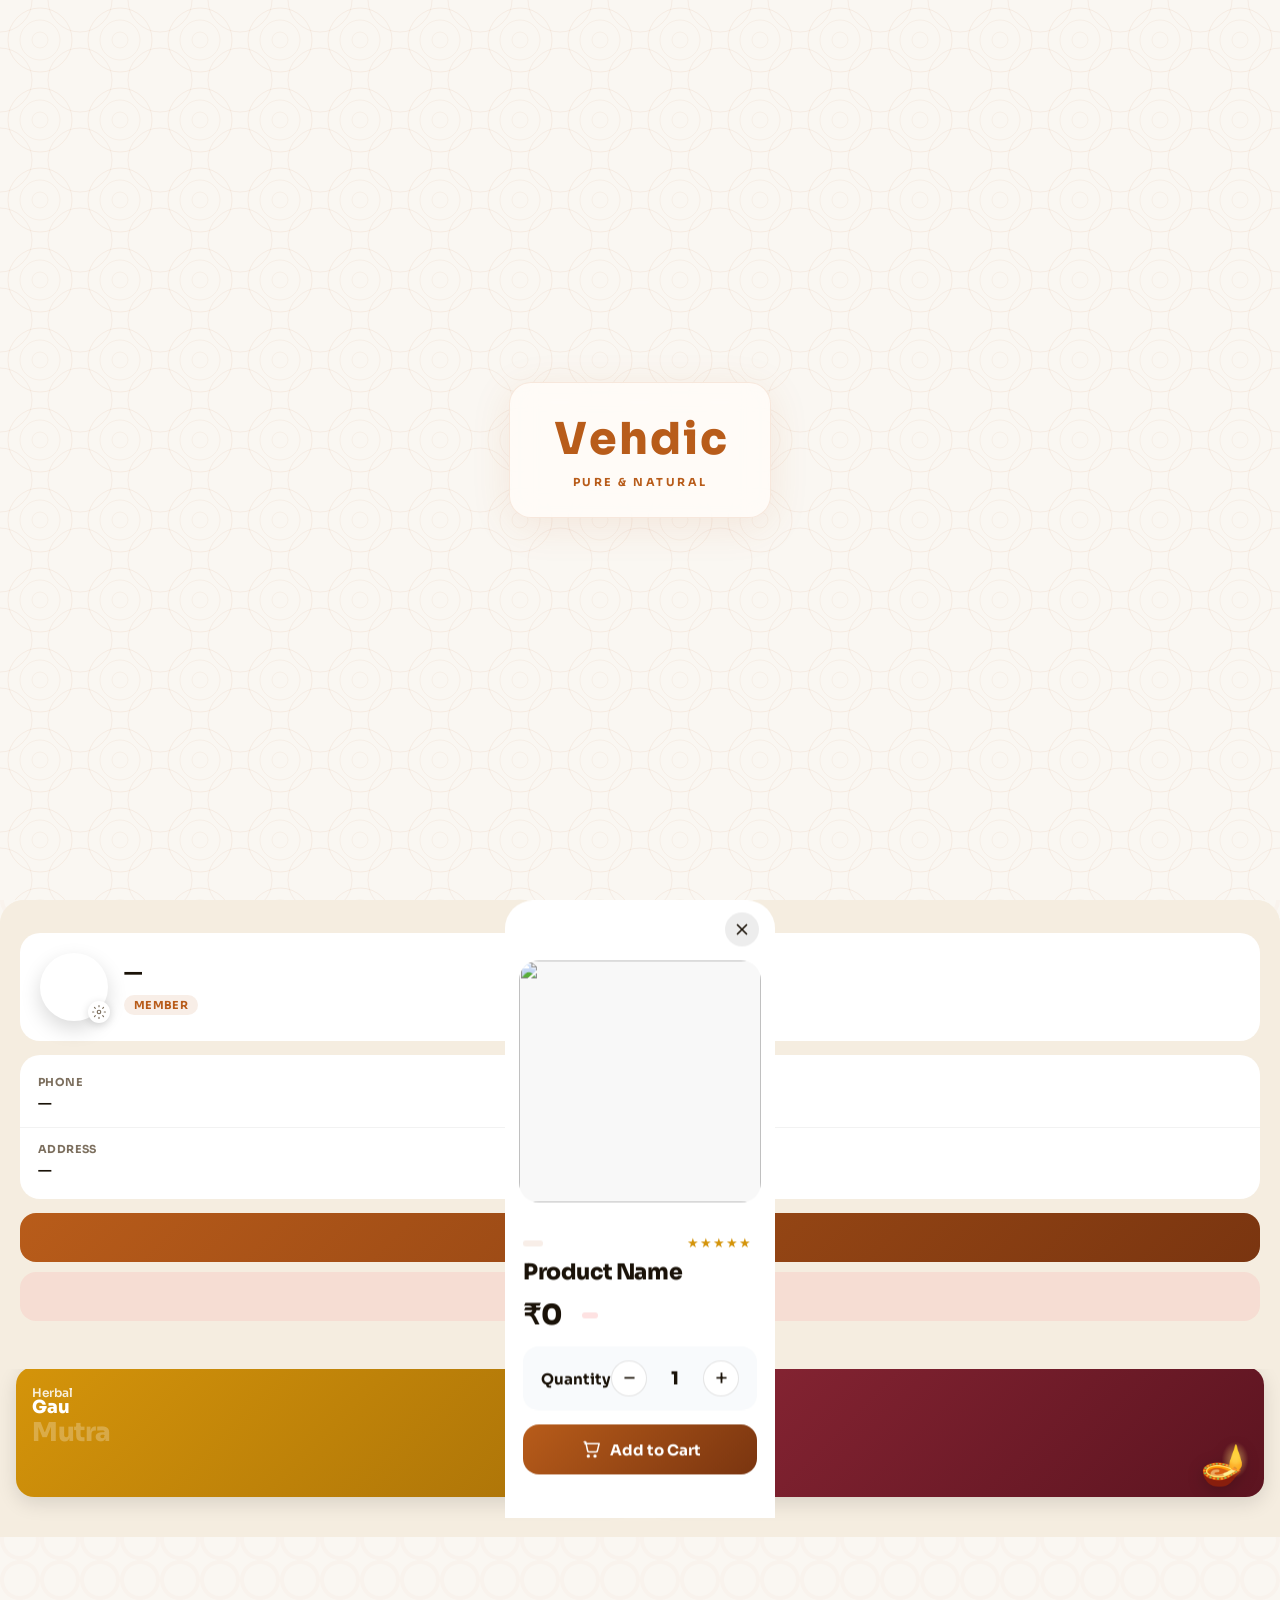
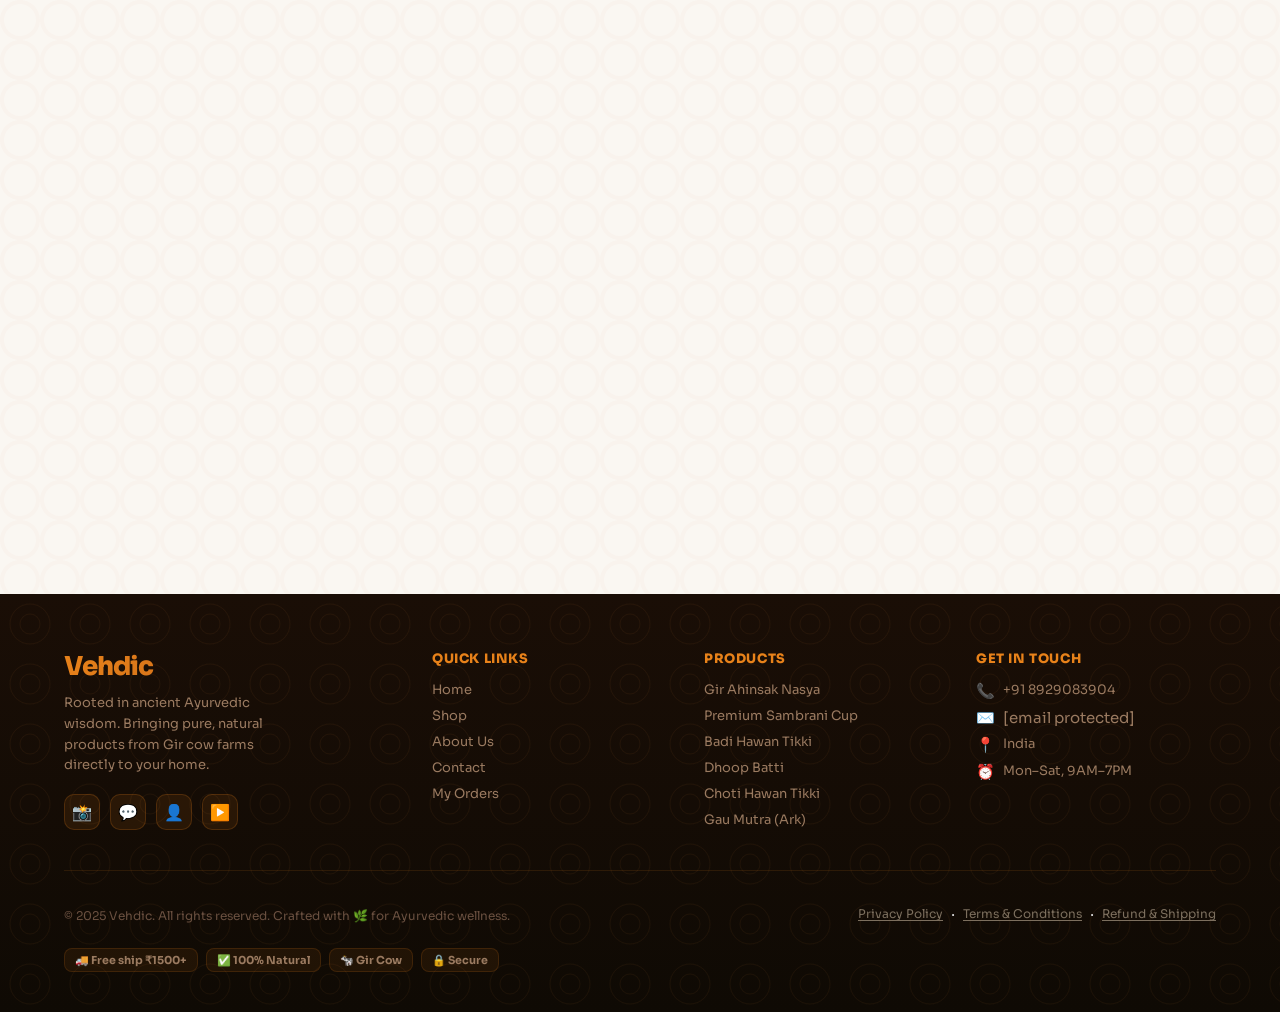
==== commit 40d265c2: "Update index.html" ====
--- a/index.html
+++ b/index.html
@@ -558,7 +558,7 @@
                         <h4>Get in Touch</h4>
                         <div class="footer-contact-item">
                             <span>📞</span>
-                            <a href="tel:+919810017422">+91 98100 17422</a>
+                            <a href="tel:+919810017422">+91 8929083904</a>
                         </div>
                         <div class="footer-contact-item">
                             <span>✉️</span>
@@ -701,7 +701,7 @@
                         <div class="contact-card-icon">📞</div>
                         <h3>Call Us</h3>
                         <p>Mon–Sat, 9AM to 7PM IST</p>
-                        <a href="tel:+919810017422">+91 98100 17422</a>
+                        <a href="tel:+919810017422">+91 8929083904</a>
                     </div>
                     <div class="contact-card">
                         <div class="contact-card-icon">✉️</div>
--- a/style.css
+++ b/style.css
@@ -1203,7 +1203,7 @@
 @media (min-width: 769px) {
     /* Checkout & Order Details ab bottom me nahi, screen ke center me aayenge */
     .checkout-sheet, .order-details-sheet { 
-        max-width: 480px; 
+        width: 70%; 
         top: 50%; 
         left: 50%; 
         right: auto;
@@ -1235,7 +1235,11 @@
     /* Hide the mobile drag handle on desktop */
     .checkout-sheet .cat-sheet-handle { display: none; }
 }
-/* ═══ DESKTOP CART BADGE ═══ */
+/* ═══ FOOTER LEGAL LINKS ═══════════════════════════════════ */
+.footer-legal-links{display:flex;align-items:center;gap:8px;flex-wrap:wrap;justify-content:center;margin:8px 0 12px;}
+.footer-legal-links a{color:var(--text-grey);font-size:12px;cursor:pointer;text-decoration:underline;text-underline-offset:2px;transition:color .2s;}
+.footer-legal-links a:hover{color:var(--primary);}
+
 .desk-cart-badge {
     background: linear-gradient(135deg, #e8821a, #b85c1a);
     color: white !important;
--- a/style.css
+++ b/style.css
@@ -1203,7 +1203,7 @@
 @media (min-width: 769px) {
     /* Checkout & Order Details ab bottom me nahi, screen ke center me aayenge */
     .checkout-sheet, .order-details-sheet { 
-        max-width: 480px; 
+        width: 70%; 
         top: 50%; 
         left: 50%; 
         right: auto;
@@ -1235,7 +1235,11 @@
     /* Hide the mobile drag handle on desktop */
     .checkout-sheet .cat-sheet-handle { display: none; }
 }
-/* ═══ DESKTOP CART BADGE ═══ */
+/* ═══ FOOTER LEGAL LINKS ═══════════════════════════════════ */
+.footer-legal-links{display:flex;align-items:center;gap:8px;flex-wrap:wrap;justify-content:center;margin:8px 0 12px;}
+.footer-legal-links a{color:var(--text-grey);font-size:12px;cursor:pointer;text-decoration:underline;text-underline-offset:2px;transition:color .2s;}
+.footer-legal-links a:hover{color:var(--primary);}
+
 .desk-cart-badge {
     background: linear-gradient(135deg, #e8821a, #b85c1a);
     color: white !important;
